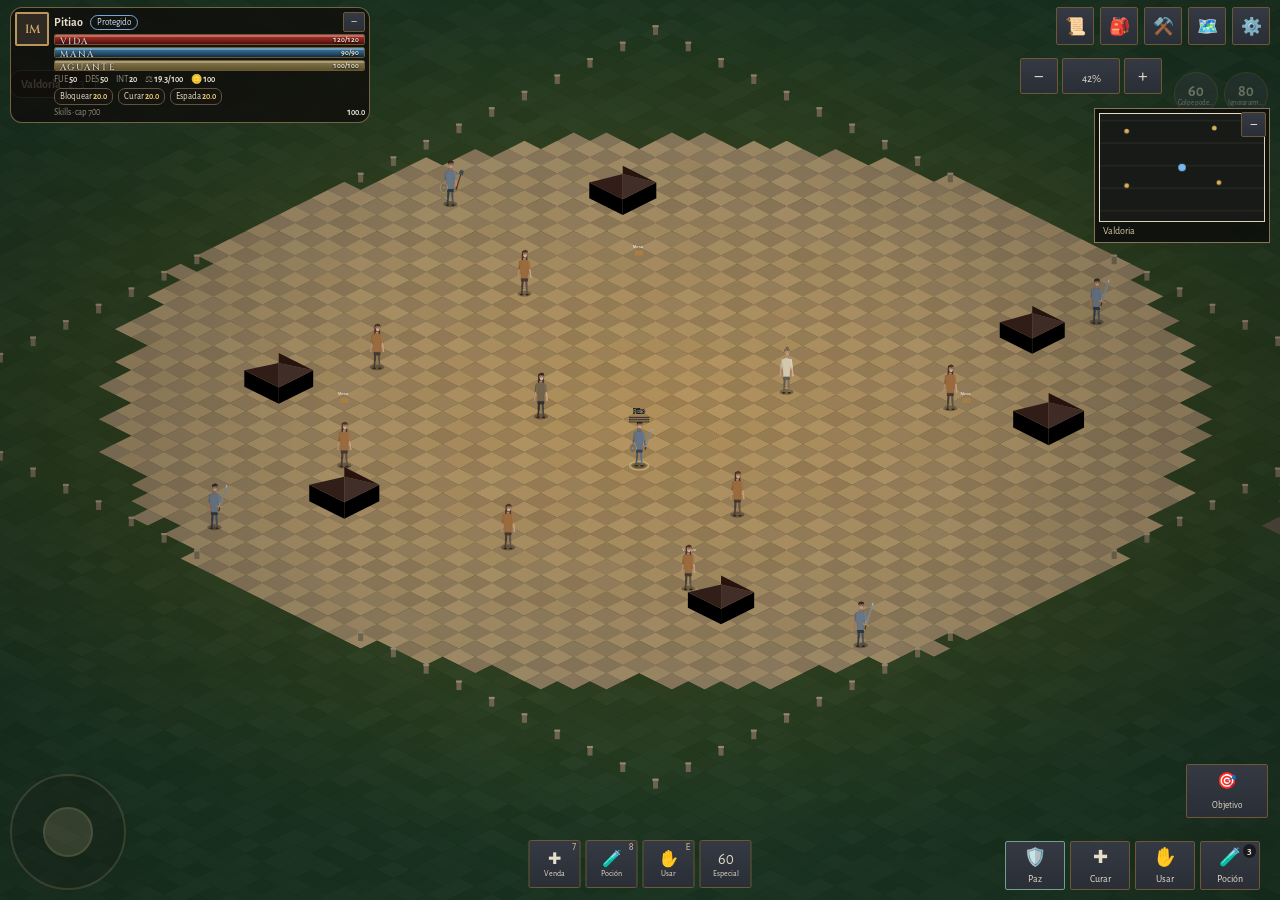
==== index.html @ 9132adc8 "Add files via upload" ====
<!doctype html>
<html lang="es">
<head>
  <meta charset="utf-8" />
  <meta name="viewport" content="width=device-width,initial-scale=1,viewport-fit=cover,user-scalable=no" />
  <meta name="theme-color" content="#10100f" />
  <title>Proyecto Ultra V7.27</title>
  <link rel="preconnect" href="https://fonts.googleapis.com" />
  <link rel="preconnect" href="https://fonts.gstatic.com" crossorigin />
  <link href="https://fonts.googleapis.com/css2?family=Cinzel:wght@500;600;700&family=Alegreya+Sans:wght@400;500;700&display=swap" rel="stylesheet" />
  <link rel="stylesheet" href="./css/base.css?v=728" />
  <link rel="stylesheet" href="./css/hud.css?v=728" />
  <link rel="stylesheet" href="./css/dialogs.css?v=728" />
</head>
<body>
  <main id="game-shell">
    <canvas id="game" aria-label="Proyecto Ultra"></canvas>
    <div id="error-box" hidden></div>

    <header id="hud-top" class="hud-layer">
      <section id="player-status" class="player-status expanded">
        <button id="portrait-btn" class="portrait" aria-label="Abrir ficha del personaje">IM</button>
        <div class="player-summary">
          <div class="identity-row"><strong id="player-name">Pitiao</strong><span id="player-state">Paz</span><button id="collapse-status" title="Contraer panel">−</button></div>
          <div class="bars">
            <div class="bar hp"><span>Vida</span><i id="hp-fill"></i><b id="hp-text"></b></div>
            <div class="bar mana"><span>Maná</span><i id="mana-fill"></i><b id="mana-text"></b></div>
            <div class="bar stam"><span>Aguante</span><i id="stam-fill"></i><b id="stam-text"></b></div>
          </div>
          <div id="quick-stats" class="quick-stats"><span>FUE <b id="str-value">50</b></span><span>DES <b id="dex-value">50</b></span><span>INT <b id="int-value">20</b></span><span>⚖ <b id="weight-value">0/100</b></span><span>🪙 <b id="gold-value">0</b></span></div>
          <div id="quick-skills" class="quick-skills"></div>
          <div class="skill-cap-line"><span>Skills · cap 700</span><b id="hud-skill-total">0</b></div>
        </div>
      </section>
      <nav class="top-buttons" aria-label="Menús">
        <button id="skills-btn" title="Habilidades">📜</button>
        <button id="inventory-btn" title="Inventario">🎒</button>
        <button id="craft-btn" title="Artesanía">⚒️</button>
        <button id="world-btn" title="Mapa">🗺️</button>
        <button id="settings-btn" title="Ajustes">⚙️</button>
      </nav>
    </header>

    <div id="target-card" hidden><strong id="target-name"></strong><span id="target-hp"></span><em id="auto-status"></em></div>
    <div id="location-card"><strong id="location-name">Valdoria</strong><span id="coords"></span></div>

    <div id="cast-bar" class="hud-layer" hidden>
      <b id="cast-name"></b>
      <div class="cast-track"><i id="cast-fill"></i></div>
    </div>

    <div id="activity-bar" class="hud-layer" hidden aria-live="polite">
      <div class="activity-heading"><b id="activity-name">Acción</b><span id="activity-time"></span></div>
      <div class="activity-track"><i id="activity-fill"></i></div>
      <small id="activity-status"></small>
      <button id="activity-cancel" type="button">Cancelar</button>
    </div>

    <nav id="camera-controls" class="hud-layer" aria-label="Controles de cámara">
      <button id="zoom-out" type="button" aria-label="Alejar cámara">−</button>
      <button id="zoom-reset" type="button" aria-label="Restaurar cámara"><span id="zoom-value">100%</span></button>
      <button id="zoom-in" type="button" aria-label="Acercar cámara">+</button>
    </nav>

    <section id="specials" class="hud-layer">
      <button id="special-60" disabled>60</button>
      <button id="special-80" disabled>80</button>
    </section>

    <section id="minimap-panel" class="hud-layer" aria-label="Minimapa">
      <button id="minimap-toggle" type="button" aria-label="Plegar minimapa">−</button>
      <canvas id="minimap" width="176" height="116"></canvas>
      <span id="minimap-zone">Valdoria</span>
    </section>

    <button id="cycle-target" class="hud-layer" type="button" aria-label="Seleccionar siguiente enemigo">🎯<span>Objetivo</span></button>

    <nav id="quickbar" class="hud-layer" aria-label="Barra rápida">
      <button data-quick="bandage" aria-label="Usar venda">✚<small>Venda</small><kbd>7</kbd></button>
      <button data-quick="potion" aria-label="Usar poción">🧪<small>Poción</small><kbd>8</kbd></button>
      <button data-quick="use" aria-label="Usar o interactuar">✋<small>Usar</small><kbd>E</kbd></button>
      <button data-quick="special60" aria-label="Usar habilidad 60">60<small>Especial</small></button>
    </nav>

    <section id="hud-bottom" class="hud-layer">
      <div id="joystick"><div id="stick"></div></div>
      <div id="spell-strip"></div>
      <div class="actions">
        <button id="battle-btn" class="action peace">🛡️<span>Paz</span></button>
        <button id="attack-btn" class="action" hidden>⚔️<span>Autoataque</span></button>
        <button id="heal-btn" class="action">✚<span>Curar</span></button>
        <button id="use-btn" class="action">✋<span>Usar</span></button>
        <button id="potion-btn" class="action">🧪<span>Poción</span><b id="potion-count">0</b></button>
      </div>
    </section>

    <div id="death-veil" hidden aria-live="assertive">
      <strong>Has muerto</strong>
      <span>Tus objetos quedaron en tu cadáver</span>
    </div>

    <aside id="toasts" aria-live="polite"></aside><aside id="level-notices" aria-live="polite"></aside>


    <dialog id="character-dialog" class="game-dialog wide">
      <header><h2>Ficha del personaje</h2><button data-close>✕</button></header>
      <div class="character-sheet">
        <section class="character-overview">
          <div class="character-avatar">IM</div>
          <div><h3 id="character-name">Pitiao</h3><p id="character-condition">Estado: Paz</p><p id="character-location">Valdoria</p></div>
        </section>
        <section class="character-grid">
          <div class="stat-card"><span>Fuerza</span><b id="sheet-str">50</b></div>
          <div class="stat-card"><span>Destreza</span><b id="sheet-dex">50</b></div>
          <div class="stat-card"><span>Inteligencia</span><b id="sheet-int">20</b></div>
          <div class="stat-card"><span>Armadura</span><b id="sheet-armor">0</b></div>
          <div class="stat-card"><span>Daño</span><b id="sheet-damage">0</b></div>
          <div class="stat-card"><span>Carga</span><b id="sheet-weight">0/100</b></div>
          <div class="stat-card"><span>Oro transportado</span><b id="sheet-gold">0</b></div>
          <div class="stat-card"><span>Total de skills</span><b id="sheet-skill-cap">0 / 700</b></div>
        </section>
        <section><h3>Habilidades dominantes</h3><div id="sheet-top-skills" class="sheet-skill-list"></div></section>
        <section><h3>Estado y efectos</h3><div id="sheet-effects" class="list-card">Sin efectos activos.</div></section>
      </div>
    </dialog>

    <dialog id="inventory-dialog" class="game-dialog wide">
      <header><h2>Personaje, equipo e inventario</h2><button data-close>✕</button></header>
      <div class="equipment-layout">
        <section class="paperdoll-panel">
          <div class="pd-fila">
            <div class="pd-col" id="equip-col-izq"></div>
            <div class="pd-marco">
              <canvas id="paperdoll" width="260" height="440" aria-label="Personaje equipado"></canvas>
            </div>
            <div class="pd-col" id="equip-col-der"></div>
          </div>
          <div class="pd-manos" id="equip-col-manos"></div>
          <div class="pd-resumen" id="equip-resumen"></div>
        </section>
        <section class="inventory-panel">
          <div class="toolbar"><span id="inventory-slots"></span><button id="sort-btn">Ordenar</button></div>
          <div id="inventory-grid"></div>
        </section>
        <aside id="item-detail">Selecciona un objeto.</aside>
      </div>
    </dialog>

    <dialog id="skills-dialog" class="game-dialog wide">
      <header><h2>Habilidades</h2><button data-close>✕</button></header>
      <div class="skill-head"><b id="skill-total"></b><span>Máximo 100 por habilidad · máximo 700 en total. ↓ libera puntos gradualmente.</span></div>
      <div id="skills-list"></div>
    </dialog>

    <dialog id="craft-dialog" class="game-dialog wide">
      <header><h2>Artesanía y recolección</h2><button data-close>✕</button></header>
      <div class="craft-layout"><nav id="craft-tabs"></nav><section id="recipe-list"></section></div>
    </dialog>

    <dialog id="world-dialog" class="game-dialog wide">
      <header><h2>Mapa del mundo</h2><button data-close>✕</button></header>
      <div class="map-wrap"><canvas id="world-map" width="920" height="560"></canvas><div class="map-legend">● Pitiao &nbsp; ◆ Ciudad &nbsp; ▲ Mazmorra &nbsp; ◉ Recurso &nbsp; ━ Camino</div></div>
      <div id="map-info" class="map-info">Toca una ciudad o mazmorra para ver información.</div>
    </dialog>


    <dialog id="bank-dialog" class="game-dialog wide">
      <header><h2>Banco de cuenta</h2><button data-close>✕</button></header>
      <div class="bank-layout">
        <section><h3>Tu inventario</h3><div id="bank-inventory" class="bank-grid"></div></section>
        <section class="transfer-panel"><div id="bank-detail" class="selection-detail">Selecciona un objeto.</div><button id="bank-transfer-btn" disabled>Transferir</button></section>
        <section><h3>Objetos depositados</h3><div id="bank-storage" class="bank-grid"></div></section>
      </div>
    </dialog>

    <dialog id="vendor-dialog" class="game-dialog wide">
      <header><h2 id="vendor-title">Comerciante</h2><button data-close>✕</button></header>
      <div class="vendor-layout">
        <section><h3>Comprar</h3><div id="vendor-buy" class="vendor-grid"></div></section>
        <section class="transfer-panel"><div id="vendor-detail" class="selection-detail">Selecciona un objeto.</div><button id="vendor-action-btn" disabled>Comprar</button></section>
        <section><h3>Vender</h3><div id="vendor-sell" class="vendor-grid"></div></section>
      </div>
    </dialog>

    <dialog id="corpse-dialog" class="game-dialog">
      <header><h2>Cadáver</h2><button data-close>✕</button></header>
      <div class="loot-layout"><div id="corpse-items" class="item-grid"></div><aside id="corpse-detail" class="selection-detail">Selecciona un objeto para ver sus características.</aside></div>
      <div class="detail-actions"><button id="loot-all-btn">Recoger todo</button></div>
    </dialog>

    <dialog id="settings-dialog" class="game-dialog">
      <header><h2>Ajustes y controles</h2><button data-close>✕</button></header>
      <div class="settings-list">
        <p><b>PC:</b> WASD/Flechas mover · Tab Paz/Batalla · Espacio autoataque · 1–6 hechizos · E usar · I inventario · K skills · C crafting · M mapa.</p>
        <label><input id="sound-muted" type="checkbox" /> Silenciar sonidos</label>
        <label>Volumen <input id="sound-volume" type="range" min="0" max="100" value="65" /></label>
        <button id="save-btn">Guardar partida</button>
        <button id="load-btn">Cargar partida</button>
        <button id="export-save-btn">Exportar partida</button>
        <button id="import-save-btn">Importar partida</button>
        <input id="import-save-file" type="file" accept="application/json,.json" hidden />
        <div id="save-status" class="save-status">Guardado automático activo.</div>
        <div id="balance-summary" class="balance-summary">Estadísticas de recompensas: sin datos todavía.</div>
        <button id="reset-btn">Reiniciar partida</button>
      </div>
    </dialog>
  </main>

  <script src="./js/data/skills.js?v=728"></script>
  <script src="./js/data/items.js?v=728"></script>
  <script src="./js/data/world.js?v=728"></script>
  <script src="./js/core/state.js?v=728"></script>
  <script src="./js/core/sound.js?v=728"></script>
  <script src="./js/systems/inventory.js?v=728"></script>
  <script src="./js/systems/combat.js?v=728"></script>
  <script src="./js/systems/magic.js?v=728"></script>
  <script src="./js/systems/crafting.js?v=728"></script>
  <script src="./js/systems/world-services.js?v=728"></script>
  <script src="./js/core/input.js?v=728"></script>
  <script src="./js/core/characterAdapter.js?v=728"></script>
  <script src="./js/core/westerosRenderer.js?v=728"></script>
  <script src="./js/core/render.js?v=728"></script>
  <script src="./js/ui/ui.js?v=728"></script>
  <script src="./js/core/game.js?v=728"></script>
  <script src="./js/systems/balance-v721.js?v=728"></script>
  <script src="./js/systems/camera-v722.js?v=728"></script>
  <script src="./js/systems/enhancements-v724.js?v=728"></script>
  <script src="./js/systems/consolidation-v726.js?v=728"></script>
  <script src="./js/systems/gameplay-v727.js?v=728"></script>
  <script src="./js/main.js?v=728"></script>
</body>
</html>
---- css/base.css ----
:root {
  /* Paleta: pizarra fria con laton apagado. Los nombres viejos se conservan
     para que las reglas existentes sigan funcionando con los valores nuevos. */
  --bg: #15171b;
  --panel: rgba(21, 23, 27, 0.97);
  --panel2: #2a2e36;
  --line: #6d5833;
  --text: #e6ddcb;
  --muted: #8d8878;
  --gold: #a8874f;
  --red: #7a1f1a;
  --blue: #24506e;
  --green: #417b4c;
  --purple: #654184;

  /* Materiales */
  --iron: #15171b;
  --slate: #1d2027;
  --stone: #2a2e36;
  --stone-lit: #343943;
  --brass: #a8874f;
  --brass-lit: #c9a765;
  --brass-dim: #6d5833;
  --ghost: #5d5b54;
  --blood-lit: #b8332a;
  --frost-lit: #3d7ea8;

  /* Tipografia y medidas */
  --display: 'Cinzel', Georgia, serif;
  --body: 'Alegreya Sans', 'Trebuchet MS', sans-serif;
  --slot: 44px;
}
* {
  box-sizing: border-box;
}
/* El atributo hidden tiene que ganarle a cualquier display propio. Sin esto,
   una regla con selector de id (#death-veil { display: grid }) le gana a la
   regla [hidden] del navegador y el elemento queda visible para siempre. */
[hidden] {
  display: none !important;
}
html,
body {
  margin: 0;
  width: 100%;
  height: 100%;
  overflow: hidden;
  background: #000;
  color: var(--text);
  font-family: var(--body);
  font-variant-numeric: tabular-nums;
  touch-action: none;
}
button {
  font: inherit;
  color: inherit;
  background: linear-gradient(180deg, var(--stone-lit), var(--stone));
  border: 1px solid var(--brass-dim);
  border-radius: 2px;
  cursor: pointer;
  -webkit-tap-highlight-color: transparent;
}
button:hover {
  border-color: var(--brass);
}
button:focus-visible {
  outline: 2px solid var(--brass-lit);
  outline-offset: 1px;
}
button:active,
.pressed {
  transform: translateY(1px);
  filter: brightness(1.16);
}
button:disabled {
  opacity: 0.38;
  cursor: not-allowed;
}
#game-shell,
#game {
  position: absolute;
  inset: 0;
  width: 100%;
  height: 100%;
}
#game {
  image-rendering: pixelated;
  background: #182018;
}
#error-box {
  position: absolute;
  z-index: 99;
  inset: 20px;
  background: #290f0f;
  color: #fff;
  padding: 20px;
  border: 2px solid #d66;
  overflow: auto;
}
.hud-layer {
  position: absolute;
  z-index: 5;
  pointer-events: none;
}
.hud-layer button {
  pointer-events: auto;
}
#toasts {
  position: absolute;
  z-index: 20;
  top: 112px;
  left: 50%;
  transform: translateX(-50%);
  display: grid;
  gap: 6px;
  pointer-events: none;
}
.toast {
  background: #171410ec;
  border: 1px solid #977b50;
  border-radius: 9px;
  padding: 8px 12px;
  font-size: 13px;
  animation: fade 2.8s forwards;
}
@keyframes fade {
  0%,
  75% {
    opacity: 1;
  }
  100% {
    opacity: 0;
  }
}

button.selected,
.top-buttons button.selected,
.inv-slot.selected,
.equip-slot.selected {
  border-color: #f0c567 !important;
  background: linear-gradient(#6a5130, #362615) !important;
  box-shadow:
    0 0 0 2px #f0c56766 inset,
    0 0 10px #f0c56733;
}
.spell.active,
.action.auto,
.action.battle {
  border-color: #f0c567 !important;
  box-shadow: 0 0 0 2px #f0c56755 inset;
}
.inv-slot.selected small,
.equip-slot.selected {
  color: #fff2cf;
}

/* ---------- Piel V7.9: tipografia grabada y marcos forjados ---------- */
h1,
h2,
h3 {
  font-family: var(--display);
  font-weight: 600;
  letter-spacing: 0.1em;
  color: var(--brass-lit);
}
.toast {
  border-radius: 2px;
  border-color: var(--brass-dim);
  background: #171a1fee;
  font-family: var(--body);
}
button.selected,
.top-buttons button.selected,
.inv-slot.selected,
.equip-slot.selected {
  border-color: var(--brass-lit) !important;
  background: linear-gradient(180deg, #6d5833, #4a3c22) !important;
  box-shadow:
    inset 0 0 12px rgba(0, 0, 0, 0.55),
    0 0 0 2px var(--brass-lit);
}
---- css/hud.css ----
#hud-top {
  top: 0;
  left: 0;
  right: 0;
  display: flex;
  justify-content: space-between;
  align-items: flex-start;
  padding: calc(7px + env(safe-area-inset-top)) 10px 8px;
}
.player-status {
  display: flex;
  gap: 7px;
  align-items: center;
  width: min(48vw, 430px);
  background: rgba(16, 14, 12, 0.82);
  border: 1px solid rgba(196, 167, 112, 0.55);
  border-radius: 14px;
  padding: 6px;
}
.portrait {
  width: 42px;
  height: 42px;
  flex: 0 0 42px;
  border-radius: 50%;
  display: grid;
  place-items: center;
  background: #2e2923;
  border: 2px solid #b9975b;
  font-weight: bold;
}
.bars {
  width: 100%;
  display: grid;
  gap: 4px;
}
.bar {
  position: relative;
  height: 14px;
  background: #171512;
  border: 1px solid #5e5344;
  border-radius: 8px;
  overflow: hidden;
}
.bar i {
  display: block;
  height: 100%;
  width: 100%;
  transition: width 0.12s;
}
.bar span,
.bar b {
  position: absolute;
  z-index: 2;
  font-size: 10px;
  top: 1px;
  text-shadow: 0 1px 2px #000;
}
.bar span {
  left: 5px;
}
.bar b {
  right: 5px;
}
.hp i {
  background: #8e302d;
}
.mana i {
  background: #315e8c;
}
.stam i {
  background: #477b43;
}
.top-buttons {
  display: flex;
  gap: 6px;
}
.top-buttons button {
  width: 42px;
  height: 42px;
  font-size: 19px;
}
.actions {
  display: flex;
  gap: 6px;
  align-items: end;
}
.action {
  min-width: 68px;
  height: 56px;
  display: grid;
  place-items: center;
  font-size: 20px;
  padding: 3px 7px;
  position: relative;
  user-select: none;
}
.action span {
  font-size: 10px;
}
.action b {
  position: absolute;
  right: 3px;
  top: 2px;
  font-size: 10px;
  background: #0008;
  border-radius: 8px;
  padding: 1px 4px;
}
.action.peace {
  border-color: #74a08a;
}
.action.battle {
  border-color: #d76c63;
  background: linear-gradient(#71332f, #301918);
}
.action.auto {
  box-shadow: 0 0 0 2px #d9af5877 inset;
  border-color: #d9af58;
}
#hud-bottom {
  left: 0;
  right: 0;
  bottom: 0;
  padding: 10px max(10px, env(safe-area-inset-right)) calc(10px + env(safe-area-inset-bottom))
    max(10px, env(safe-area-inset-left));
  display: flex;
  justify-content: space-between;
  align-items: end;
}
#camera-controls {
  position: fixed;
  right: 118px;
  left: auto;
  top: calc(58px + env(safe-area-inset-top));
  transform: none;
  display: grid;
  grid-template-columns: 38px 58px 38px;
  gap: 4px;
  pointer-events: auto;
  z-index: 8;
}
#camera-controls button {
  min-width: 0;
  height: 36px;
  padding: 0;
  font-size: 20px;
}
#zoom-reset span {
  font-size: 11px;
}
#activity-bar {
  position: fixed;
  left: 50%;
  bottom: 142px;
  width: min(320px, calc(100vw - 30px));
  transform: translateX(-50%);
  padding: 8px;
  border: 1px solid #8a7658;
  background: #13110fe8;
  pointer-events: auto;
}
.activity-heading {
  display: flex;
  justify-content: space-between;
  font-size: 12px;
}
.activity-track {
  height: 7px;
  margin: 5px 0;
  background: #080706;
  border: 1px solid #6c5b43;
}
.activity-track i {
  display: block;
  width: 0;
  height: 100%;
  background: #c59a4a;
}
#activity-bar[data-state="failed"] .activity-track i,
#activity-bar[data-state="interrupted"] .activity-track i {
  background: #a5453e;
}
#activity-status {
  display: block;
  min-height: 13px;
  color: #d8c7a1;
}
#activity-cancel {
  position: absolute;
  right: 7px;
  bottom: 6px;
  padding: 3px 8px;
  font-size: 10px;
}
@media (pointer: coarse), (max-width: 900px) {
  #camera-controls {
    left: auto;
    right: calc(112px + env(safe-area-inset-right));
    top: calc(58px + env(safe-area-inset-top));
    bottom: auto;
    transform: none;
    grid-template-columns: 42px 60px 42px;
  }
  #activity-bar {
    bottom: calc(202px + env(safe-area-inset-bottom));
  }
}

#minimap-panel {
  position: fixed;
  top: calc(108px + env(safe-area-inset-top));
  right: max(10px, env(safe-area-inset-right));
  width: 176px;
  padding: 4px;
  border: 1px solid #887456;
  background: rgba(13, 14, 12, .88);
  pointer-events: auto;
  z-index: 7;
}
#minimap-panel canvas { display: block; width: 100%; height: auto; }
#minimap-panel > span { display: block; padding: 3px 4px 1px; font-size: 10px; color: #d9c8a7; }
#minimap-toggle { position: absolute; right: 3px; top: 3px; width: 25px; height: 25px; padding: 0; z-index: 2; }
#minimap-panel.collapsed { width: 34px; height: 34px; padding: 0; }
#minimap-panel.collapsed canvas, #minimap-panel.collapsed span { display: none; }
#cycle-target {
  position: fixed;
  right: max(12px, env(safe-area-inset-right));
  bottom: calc(82px + env(safe-area-inset-bottom));
  min-width: 82px;
  height: 54px;
  display: grid;
  place-items: center;
  pointer-events: auto;
  z-index: 9;
}
#cycle-target span { display: block; max-width: 104px; overflow: hidden; text-overflow: ellipsis; font-size: 9px; white-space: nowrap; }
#cycle-target.active { border-color: #d5aa54; box-shadow: 0 0 0 2px rgba(213,170,84,.22) inset; }
#quickbar {
  position: fixed;
  left: 50%;
  bottom: calc(12px + env(safe-area-inset-bottom));
  transform: translateX(-50%);
  display: flex;
  gap: 5px;
  pointer-events: auto;
  z-index: 8;
}
#quickbar button { width: 52px; height: 48px; padding: 2px; position: relative; font-size: 16px; }
#quickbar small { display: block; font-size: 8px; }
#quickbar kbd { position: absolute; top: 2px; right: 3px; border: 0; background: none; font-size: 8px; color: #cbb990; }
#target-card[data-range="near"] { border-color: #70a86f; }
#target-card[data-range="medium"] { border-color: #c59d51; }
#target-card[data-range="far"] { border-color: #a64f49; }

@media (pointer: coarse), (max-width: 900px) {
  #minimap-panel { top: calc(104px + env(safe-area-inset-top)); width: 134px; }
  #minimap-panel canvas { height: 88px; }
  #quickbar { bottom: calc(8px + env(safe-area-inset-bottom)); }
  #quickbar button { width: 46px; height: 44px; }
  #cycle-target { right: max(8px, env(safe-area-inset-right)); bottom: calc(136px + env(safe-area-inset-bottom)); min-width: 72px; }
  .actions #heal-btn, .actions #use-btn, .actions #potion-btn { display: none !important; }
}

@media (max-width: 700px) and (orientation: landscape) {
  #minimap-panel { width: 112px; opacity: .92; }
  #minimap-panel canvas { height: 68px; }
  #camera-controls { grid-template-columns: 34px 50px 34px; right: calc(102px + env(safe-area-inset-right)); }
  #camera-controls button { height: 32px; }
  #quickbar { left: auto; right: calc(88px + env(safe-area-inset-right)); transform: none; }
}
.save-status,
.balance-summary {
  padding: 7px 9px;
  border: 1px solid #66563f;
  background: #15120f;
  color: #cfbea0;
  font-size: 12px;
  line-height: 1.35;
}
#joystick {
  width: 116px;
  height: 116px;
  border-radius: 50%;
  background: #18151299;
  border: 2px solid #8a7658;
  position: relative;
  pointer-events: auto;
  touch-action: none;
}
#stick {
  position: absolute;
  width: 50px;
  height: 50px;
  border-radius: 50%;
  left: 31px;
  top: 31px;
  background: #84735c;
  border: 2px solid #c7ad7d;
}
#spell-strip {
  position: absolute;
  bottom: 82px;
  left: 50%;
  transform: translateX(-50%);
  display: flex;
  gap: 5px;
  pointer-events: auto;
}
.spell {
  width: 50px;
  height: 50px;
  font-size: 20px;
  position: relative;
  padding: 2px;
  touch-action: manipulation;
}
.spell small {
  display: block;
  font-size: 8px;
  line-height: 1;
}
.spell.active {
  border-color: #d6bd77;
  box-shadow: 0 0 0 2px #d6bd7744;
}
.spell.cooldown::after {
  content: '';
  position: absolute;
  inset: 0;
  background: #0009;
  border-radius: 9px;
}
#specials {
  right: 12px;
  top: 72px;
  display: flex;
  gap: 6px;
}
#specials button {
  width: 44px;
  height: 44px;
  border-radius: 50%;
  padding: 3px;
  line-height: 1;
}
#specials button b,
#specials button small {
  display: block;
}
#specials button small {
  max-width: 40px;
  overflow: hidden;
  font-size: 7px;
  text-overflow: ellipsis;
  white-space: nowrap;
}
#target-card,
#location-card {
  position: absolute;
  z-index: 4;
  background: #171410df;
  border: 1px solid #756348;
  border-radius: 10px;
  padding: 6px 10px;
  display: flex;
  gap: 7px;
  align-items: center;
  font-size: 12px;
}
#target-card {
  top: 70px;
  left: 50%;
  transform: translateX(-50%);
  border-color: #d26960;
  box-shadow: 0 0 0 2px #7e262233;
}
#target-card em {
  font-style: normal;
  color: #e4bd68;
}
#location-card {
  top: 70px;
  left: 10px;
}
#location-card span {
  color: var(--muted);
}
@media (max-width: 760px) {
  .player-status {
    width: 49vw;
  }
  .top-buttons button {
    width: 38px;
    height: 38px;
  }
  .action {
    min-width: 58px;
    height: 52px;
    padding: 2px 5px;
  }
  .action span {
    font-size: 9px;
  }
  #joystick {
    width: 104px;
    height: 104px;
  }
  #stick {
    left: 26px;
    top: 26px;
  }
  .spell {
    width: 43px;
    height: 43px;
  }
  .spell small {
    font-size: 7px;
  }
}
@media (pointer: fine) {
  #joystick {
    opacity: 0.28;
  }
  .actions {
    margin-right: 10px;
  }
}
.player-status {
  align-items: flex-start;
  width: min(54vw, 520px);
  transition:
    width 0.18s ease,
    padding 0.18s ease;
}
.portrait {
  font: inherit;
  color: inherit;
  padding: 0;
  cursor: pointer;
}
.player-summary {
  min-width: 0;
  flex: 1;
}
.identity-row {
  display: flex;
  align-items: center;
  gap: 7px;
  margin-bottom: 4px;
}
.identity-row strong {
  font-size: 12px;
  white-space: nowrap;
  overflow: hidden;
  text-overflow: ellipsis;
}
.identity-row > span {
  font-size: 9px;
  border: 1px solid #6d6253;
  border-radius: 8px;
  padding: 1px 6px;
}
.identity-row .battle-state {
  border-color: #d76c63;
  color: #ffd4cf;
}
.identity-row .protected-state {
  border-color: #7da3d7;
  color: #d3e3ff;
}
.identity-row .peace-state {
  border-color: #74a08a;
  color: #d4eee1;
}
.identity-row button {
  margin-left: auto;
  width: 22px;
  height: 20px;
  padding: 0;
  font-size: 13px;
}
.quick-stats {
  display: flex;
  gap: 8px;
  flex-wrap: wrap;
  margin-top: 5px;
  color: var(--muted);
  font-size: 9px;
}
.quick-stats b {
  color: var(--text);
}
.quick-skills {
  display: flex;
  gap: 5px;
  margin-top: 5px;
  overflow: hidden;
}
.quick-skills span {
  font-size: 9px;
  border: 1px solid #5f5342;
  border-radius: 7px;
  padding: 2px 5px;
  background: #171410cc;
  white-space: nowrap;
}
.quick-skills b {
  color: #e7c774;
}
.skill-cap-line {
  display: flex;
  justify-content: space-between;
  margin-top: 4px;
  font-size: 9px;
  color: var(--muted);
}
.skill-cap-line b {
  color: var(--text);
}
.player-status.collapsed {
  width: auto;
}
.player-status.collapsed .player-summary {
  display: none;
}
.character-sheet {
  display: grid;
  gap: 16px;
}
.character-overview {
  display: flex;
  gap: 14px;
  align-items: center;
}
.character-overview h3,
.character-overview p {
  margin: 2px 0;
}
.character-avatar {
  width: 72px;
  height: 72px;
  border-radius: 50%;
  display: grid;
  place-items: center;
  background: #2e2923;
  border: 3px solid #b9975b;
  font-size: 24px;
  font-weight: bold;
}
.character-grid {
  display: grid;
  grid-template-columns: repeat(4, minmax(0, 1fr));
  gap: 8px;
}
.stat-card {
  background: #171410;
  border: 1px solid #655844;
  border-radius: 10px;
  padding: 10px;
  display: grid;
  gap: 5px;
}
.stat-card span {
  font-size: 11px;
  color: var(--muted);
}
.stat-card b {
  font-size: 18px;
}
.sheet-skill-list {
  display: grid;
  grid-template-columns: repeat(2, minmax(0, 1fr));
  gap: 6px;
}
.sheet-skill-list > div {
  display: flex;
  justify-content: space-between;
  background: #171410;
  border: 1px solid #5e523f;
  border-radius: 8px;
  padding: 7px 9px;
}
.sheet-skill-list b {
  color: #e7c774;
}
@media (max-width: 760px) {
  .player-status {
    width: 55vw;
  }
  .quick-stats {
    gap: 5px;
  }
  .quick-skills span:nth-child(3) {
    display: none;
  }
  .character-grid {
    grid-template-columns: repeat(2, minmax(0, 1fr));
  }
}
#use-btn.contextual {
  border-color: #d4b16b;
  box-shadow: 0 0 0 2px #d4b16b33 inset;
}
.player-status.collapsed #portrait-btn::after {
  content: '+';
  position: absolute;
  right: -4px;
  bottom: -4px;
  width: 18px;
  height: 18px;
  border-radius: 50%;
  background: #b9975b;
  color: #15110d;
  display: grid;
  place-items: center;
  font-size: 13px;
}
.portrait {
  position: relative;
}

#level-notices {
  position: fixed;
  z-index: 20;
  left: max(10px, env(safe-area-inset-left));
  top: max(86px, calc(env(safe-area-inset-top) + 72px));
  width: min(280px, 44vw);
  display: grid;
  gap: 6px;
  pointer-events: none;
}
.skill-notice {
  background: #16120ee8;
  border: 1px solid #d2b26c;
  border-radius: 10px;
  color: #f6e8c8;
  text-align: left;
  padding: 5px 12px;
  animation: skillPop 0.25s ease;
}
.skill-notice.minor {
  font-size: 11px;
  opacity: 0.92;
}
.skill-notice.major {
  padding: 12px 24px;
  border-width: 2px;
  box-shadow: 0 0 18px #d8a73e66;
}
.skill-notice.major b {
  display: block;
  font-size: 17px;
  color: #ffd971;
}
.skill-notice.major span {
  font-size: 12px;
}
@keyframes skillPop {
  from {
    transform: scale(0.7);
    opacity: 0;
  }
  to {
    transform: scale(1);
    opacity: 1;
  }
}

/* V5.9: HUD más compacto y controles inferiores equilibrados. */
.player-status {
  width: min(40vw, 360px);
  gap: 5px;
  padding: 4px;
  border-radius: 12px;
}
.portrait {
  width: 34px;
  height: 34px;
  flex-basis: 34px;
  font-size: 12px;
}
.bars {
  gap: 2px;
}
.bar {
  height: 11px;
}
.bar span,
.bar b {
  font-size: 8px;
  top: 0;
}
.identity-row {
  margin-bottom: 2px;
}
.quick-stats {
  margin-top: 3px;
}
.quick-skills {
  margin-top: 3px;
}
.skill-cap-line {
  margin-top: 2px;
}
.top-buttons button {
  width: 38px;
  height: 38px;
  font-size: 17px;
}
.actions {
  gap: 5px;
}
.action {
  min-width: 60px;
  height: 49px;
  font-size: 18px;
  padding: 2px 5px;
}
#spell-strip {
  bottom: 70px;
}
.spell {
  width: 44px;
  height: 44px;
  font-size: 18px;
}
@media (max-width: 760px) {
  .player-status {
    width: 43vw;
  }
  .quick-stats,
  .quick-skills,
  .skill-cap-line {
    display: none;
  }
  .top-buttons {
    gap: 4px;
  }
  .top-buttons button {
    width: 34px;
    height: 34px;
    font-size: 16px;
  }
  .actions {
    gap: 4px;
  }
  .action {
    min-width: 50px;
    height: 44px;
    padding: 2px 3px;
  }
  .action span {
    font-size: 8px;
  }
  #spell-strip {
    bottom: 63px;
    gap: 4px;
  }
  .spell {
    width: 39px;
    height: 39px;
    font-size: 17px;
  }
}

/* ---------- Piel V7.9: barras como canal de metal ---------- */
.bar {
  border-radius: 2px;
  background: #0c0e11;
  border: 1px solid var(--brass-dim);
  box-shadow: inset 0 0 10px rgba(0, 0, 0, 0.9);
}
.bar i {
  position: relative;
}
.bar i::after {
  content: '';
  position: absolute;
  inset: 0 0 auto 0;
  height: 2px;
  background: rgba(255, 255, 255, 0.28);
}
.hp i {
  background: linear-gradient(180deg, var(--blood-lit), var(--red) 60%, #4a0f0c);
}
.mana i {
  background: linear-gradient(180deg, var(--frost-lit), var(--blue) 60%, #12293a);
}
.stam i {
  background: linear-gradient(180deg, #8a7b4a, #5d5230);
}
.bar span {
  font-family: var(--display);
  font-weight: 600;
  font-size: 9px;
  letter-spacing: 0.16em;
  text-transform: uppercase;
  color: rgba(255, 255, 255, 0.72);
}
.bar b {
  font-variant-numeric: tabular-nums;
}
.portrait {
  border-radius: 2px;
  font-family: var(--display);
  font-weight: 600;
  color: var(--brass-lit);
}
.quick-stats,
.skill-cap-line {
  font-variant-numeric: tabular-nums;
}

/* ---------- Barra de canalizacion ---------- */
#cast-bar {
  left: 50%;
  bottom: 178px;
  transform: translateX(-50%);
  width: min(240px, 62vw);
  display: grid;
  gap: 4px;
  justify-items: center;
  z-index: 6;
}
#cast-bar b {
  font-family: var(--display);
  font-weight: 600;
  font-size: 10px;
  letter-spacing: 0.16em;
  text-transform: uppercase;
  color: var(--brass-lit);
  text-shadow: 0 1px 3px #000;
}
.cast-track {
  width: 100%;
  height: 9px;
  border-radius: 2px;
  overflow: hidden;
  background: #0c0e11;
  border: 1px solid var(--brass-dim);
  box-shadow: inset 0 0 8px rgba(0, 0, 0, 0.9);
}
#cast-fill {
  display: block;
  height: 100%;
  width: 0%;
  background: linear-gradient(180deg, #b79bdd, #7f58d9 60%, #452a72);
  transition: width 0.1s linear;
}
#cast-fill::after {
  content: '';
  position: absolute;
}

/* ---------- Velo de muerte ---------- */
#death-veil {
  position: absolute;
  inset: 0;
  z-index: 30;
  display: grid;
  place-content: center;
  gap: 8px;
  text-align: center;
  pointer-events: none;
  background: radial-gradient(ellipse at center, rgba(58, 10, 8, 0.42), rgba(0, 0, 0, 0.82));
  animation: velo 0.5s ease forwards;
}
#death-veil strong {
  font-family: var(--display);
  font-weight: 700;
  font-size: 30px;
  letter-spacing: 0.2em;
  text-transform: uppercase;
  color: #c2483c;
  text-shadow: 0 2px 10px #000;
}
#death-veil span {
  font-size: 13px;
  color: var(--muted);
  letter-spacing: 0.04em;
}
@keyframes velo {
  from {
    opacity: 0;
  }
  to {
    opacity: 1;
  }
}
---- css/dialogs.css ----
.game-dialog {
  width: min(94vw, 980px);
  max-height: 88vh;
  color: var(--text);
  background: var(--panel);
  border: 1px solid var(--line);
  border-radius: 14px;
  padding: 0;
  overflow: auto;
}
.game-dialog::backdrop {
  background: #000a;
}
.game-dialog > header {
  position: sticky;
  top: 0;
  z-index: 4;
  background: #211d18;
  display: flex;
  justify-content: space-between;
  align-items: center;
  padding: 10px 14px;
  border-bottom: 1px solid #685a46;
}
.game-dialog h2,
.game-dialog h3 {
  margin: 0;
}
.game-dialog header button {
  width: 38px;
  height: 38px;
}
.equipment-layout {
  display: grid;
  grid-template-columns: minmax(330px, 44%) 1fr;
  gap: 12px;
  padding: 12px;
}
.paperdoll-panel {
  position: relative;
  min-height: 540px;
  background: #151310;
  border: 1px solid #504536;
  border-radius: 12px;
  overflow: hidden;
}
#paperdoll {
  position: absolute;
  left: 50%;
  top: 50%;
  transform: translate(-50%, -50%);
  width: 130px;
  height: 330px;
}
.paper-head {
  position: absolute;
  left: 42px;
  top: 0;
  width: 48px;
  height: 58px;
  border-radius: 50% 50% 42% 42%;
  background: #9a795e;
}
.paper-body {
  position: absolute;
  left: 27px;
  top: 56px;
  width: 78px;
  height: 132px;
  border-radius: 26px 26px 14px 14px;
  background: #554a3d;
}
.paper-arm {
  position: absolute;
  top: 66px;
  width: 24px;
  height: 125px;
  background: #554a3d;
  border-radius: 12px;
}
.paper-arm.left {
  left: 4px;
  transform: rotate(8deg);
}
.paper-arm.right {
  right: 4px;
  transform: rotate(-8deg);
}
.paper-leg {
  position: absolute;
  top: 180px;
  width: 30px;
  height: 142px;
  background: #38332d;
  border-radius: 12px;
}
.paper-leg.left {
  left: 33px;
}
.paper-leg.right {
  right: 33px;
}
.equip-slot {
  position: absolute;
  width: 70px;
  height: 62px;
  border: 1px dashed #8b7655;
  border-radius: 10px;
  background: #211d18;
  display: grid;
  place-items: center;
  text-align: center;
  font-size: 10px;
  padding: 3px;
}
.equip-slot strong {
  font-size: 19px;
}
.inventory-panel {
  min-width: 0;
}
.toolbar {
  display: flex;
  justify-content: space-between;
  align-items: center;
  margin-bottom: 8px;
}
#inventory-grid {
  display: grid;
  grid-template-columns: repeat(auto-fill, minmax(62px, 1fr));
  gap: 6px;
  max-height: 405px;
  overflow: auto;
}
.inv-slot {
  aspect-ratio: 1;
  border: 1px solid #675943;
  border-radius: 8px;
  background: #211d18;
  position: relative;
  display: grid;
  place-items: center;
  font-size: 25px;
}
.inv-slot[style*='--item-color'],
.equip-slot[style*='--item-color'] {
  background-image: linear-gradient(to top, color-mix(in srgb, var(--item-color) 48%, transparent), transparent 55%);
}
.spellbook-list {
  display: grid;
  gap: 6px;
  margin: 10px 0;
}
.spellbook-list button.active {
  border-color: #d2b873;
  box-shadow: 0 0 10px rgba(210, 184, 115, .35);
}
.inv-slot small {
  position: absolute;
  left: 3px;
  bottom: 2px;
  font-size: 8px;
  color: #eee;
  max-width: 90%;
  white-space: nowrap;
  overflow: hidden;
  text-overflow: ellipsis;
}
.inv-slot b {
  position: absolute;
  right: 3px;
  bottom: 2px;
  font-size: 10px;
  background: #0009;
  border-radius: 6px;
  padding: 1px 3px;
}
#item-detail {
  margin-top: 9px;
  padding: 10px;
  border: 1px solid #665943;
  border-radius: 9px;
  min-height: 100px;
}
.detail-actions {
  display: flex;
  gap: 6px;
  margin-top: 7px;
  flex-wrap: wrap;
}
.skill-head {
  padding: 12px;
  display: flex;
  gap: 10px;
  align-items: center;
}
.skill-head b {
  font-size: 22px;
  color: var(--gold);
}
#skills-list {
  padding: 0 12px 14px;
  display: grid;
  grid-template-columns: repeat(auto-fit, minmax(280px, 1fr));
  gap: 7px;
}
.skill-row {
  display: grid;
  grid-template-columns: 1fr auto auto;
  gap: 7px;
  align-items: center;
  background: #211d18;
  border: 1px solid #54493a;
  border-radius: 8px;
  padding: 7px;
}
.skill-row small {
  display: block;
  color: var(--muted);
}
.skill-lock {
  width: 30px;
  height: 30px;
}
.craft-layout {
  display: grid;
  grid-template-columns: 170px 1fr;
  min-height: 420px;
}
.craft-layout nav {
  border-right: 1px solid #564a3b;
  padding: 10px;
  display: grid;
  align-content: start;
  gap: 6px;
}
.craft-layout section {
  padding: 10px;
}
.recipe {
  border: 1px solid #594d3d;
  border-radius: 9px;
  padding: 9px;
  margin-bottom: 7px;
  display: flex;
  justify-content: space-between;
  gap: 10px;
}
.recipe small {
  color: var(--muted);
}
.map-wrap {
  padding: 12px 12px 0;
}
.map-wrap canvas {
  width: 100%;
  height: auto;
  max-height: 360px;
  background: #182219;
  border: 1px solid #6c5e48;
  border-radius: 12px;
}
.map-legend {
  font-size: 12px;
  color: var(--muted);
  padding: 5px 2px;
}
.world-grid,
.vendor-layout {
  display: grid;
  grid-template-columns: repeat(3, 1fr);
  gap: 12px;
  padding: 12px;
}
.vendor-layout {
  grid-template-columns: 1fr 1fr;
}
.list-card {
  border: 1px solid #594d3d;
  border-radius: 9px;
  padding: 9px;
  margin-bottom: 7px;
}
.list-card button {
  margin-top: 6px;
}
.settings-list {
  padding: 15px;
  display: grid;
  gap: 8px;
}
.settings-list button {
  height: 44px;
}
#corpse-items {
  padding: 12px;
  display: grid;
  grid-template-columns: repeat(auto-fill, minmax(150px, 1fr));
  gap: 7px;
}
@media (max-width: 760px) {
  .equipment-layout,
  .world-grid,
  .vendor-layout {
    grid-template-columns: 1fr;
  }
  .paperdoll-panel {
    min-height: 505px;
  }
  .craft-layout {
    grid-template-columns: 125px 1fr;
  }
  .game-dialog {
    max-height: 92vh;
  }
}

.craft-layout {
  grid-template-columns: minmax(250px, 34%) 1fr;
}
.craft-layout nav {
  gap: 12px;
}
.craft-level {
  display: grid;
  gap: 6px;
  padding-bottom: 10px;
  border-bottom: 1px solid #443a2f;
}
.craft-level:last-child {
  border-bottom: 0;
}
.craft-level > b {
  font-size: 11px;
  letter-spacing: 0.08em;
  text-transform: uppercase;
  color: var(--gold);
}
.craft-level > div {
  display: flex;
  flex-wrap: wrap;
  gap: 5px;
}
.craft-level button {
  width: auto;
  min-height: 34px;
  padding: 6px 9px;
  text-align: left;
}
.craft-level button.active {
  background: #745f38;
  border-color: #c6a65d;
  color: #fff3c8;
}
.craft-path {
  margin-bottom: 10px;
  padding: 8px 10px;
  border: 1px solid #554938;
  border-radius: 8px;
  background: #171410;
  color: #d8d0c3;
  font-size: 12px;
}
.craft-path span {
  padding: 0 6px;
  color: var(--gold);
}

@media (max-width: 760px) {
  .craft-layout {
    grid-template-columns: 1fr;
  }
  .craft-layout nav {
    border-right: 0;
    border-bottom: 1px solid #564a3b;
  }
  .craft-level > div {
    flex-wrap: nowrap;
    overflow-x: auto;
    padding-bottom: 3px;
  }
  .craft-level button {
    flex: 0 0 auto;
  }
  .craft-layout section {
    max-height: 38vh;
    overflow: auto;
  }
}
#character-dialog {
  max-width: 760px;
}
.item-description {
  display: grid;
  gap: 4px;
  font-size: 12px;
  color: #d8d0c3;
}
.item-description p {
  margin: 0 0 6px;
  color: #f0e6d5;
}
.item-description .insured {
  color: #dbbd70;
}
.craft-warning,
.map-info {
  padding: 14px;
  border: 1px solid #5d513e;
  border-radius: 10px;
  background: #171410;
  color: #d8d0c3;
}
.map-info {
  margin: 10px 12px 14px;
}
.bank-layout {
  display: grid;
  grid-template-columns: 1fr 1fr;
  gap: 14px;
  padding: 14px;
}
.bank-grid {
  display: grid;
  grid-template-columns: repeat(auto-fill, minmax(72px, 1fr));
  gap: 7px;
  min-height: 260px;
  align-content: start;
}
.bank-slot {
  aspect-ratio: 1;
  display: grid;
  place-items: center;
  font-size: 26px;
  position: relative;
}
.bank-slot small {
  position: absolute;
  bottom: 3px;
  left: 3px;
  right: 3px;
  font-size: 8px;
  white-space: nowrap;
  overflow: hidden;
  text-overflow: ellipsis;
}
.empty-bank {
  color: var(--muted);
}
@media (max-width: 760px) {
  .bank-layout {
    grid-template-columns: 1fr;
  }
  .map-wrap canvas {
    max-height: none;
  }
}

.map-wrap canvas {
  background: #b7a06f;
  border-color: #7a5d35;
  box-shadow: inset 0 0 28px #3a281d55;
}
.map-legend {
  color: #d9c9aa;
}
.skill-head span {
  color: #e0c887;
}

.vendor-layout {
  grid-template-columns: 1fr minmax(210px, 0.8fr) 1fr;
}
.vendor-grid {
  display: grid;
  grid-template-columns: repeat(auto-fill, minmax(86px, 1fr));
  gap: 7px;
}
.vendor-item {
  min-height: 88px;
  display: grid;
  place-items: center;
  position: relative;
  font-size: 25px;
}
.vendor-item small {
  font-size: 9px;
}
.vendor-item b {
  font-size: 9px;
  color: #e7c774;
}
.vendor-item.selected,
.bank-slot.selected,
.inv-slot.selected,
.equip-slot.selected {
  border-color: #f0c765 !important;
  background: #55411f !important;
  box-shadow: 0 0 0 2px #f0c76566 inset;
}
.transfer-panel {
  display: grid;
  align-content: center;
  gap: 12px;
}
.selection-detail {
  min-height: 180px;
  border: 1px solid #655844;
  border-radius: 10px;
  padding: 12px;
  background: #171410;
}
.bank-layout {
  grid-template-columns: 1fr minmax(210px, 0.75fr) 1fr;
}
@media (max-width: 760px) {
  .vendor-layout,
  .bank-layout {
    grid-template-columns: 1fr;
  }
  .transfer-panel {
    order: 3;
  }
}

/* El paperdoll conserva una escala estable y se redibuja desde el equipo real. */
#paperdoll {
  width: 150px;
  height: 350px;
}

/* Casillas compactas compartidas por inventario, botín, banco y vendedores. */
#inventory-grid,
.vendor-grid,
#corpse-items,
.bank-grid {
  grid-template-columns: repeat(auto-fill, minmax(58px, 1fr));
  gap: 6px;
  align-content: start;
}
.inv-slot,
.vendor-item,
.loot-slot,
.bank-slot {
  aspect-ratio: 1;
  min-height: 0;
  border: 1px solid #675943;
  border-radius: 8px;
  background: #211d18;
  position: relative;
  display: grid;
  place-items: center;
  padding: 4px;
  font-size: 23px;
  overflow: hidden;
}
.inv-slot small,
.vendor-item small,
.loot-slot small,
.bank-slot small {
  position: absolute;
  left: 3px;
  right: 3px;
  bottom: 2px;
  font-size: 7px;
  line-height: 1.05;
  color: #eee;
  white-space: nowrap;
  overflow: hidden;
  text-overflow: ellipsis;
  text-align: left;
}
.vendor-item b,
.loot-slot b {
  position: absolute;
  right: 3px;
  top: 2px;
  font-size: 8px;
  color: #f0ce79;
  background: #090806bd;
  border-radius: 5px;
  padding: 1px 3px;
}
.item-swatch {
  position: absolute;
  left: 3px;
  top: 3px;
  width: 10px;
  height: 10px;
  border-radius: 3px;
  border: 1px solid #fff7;
  box-shadow: 0 0 4px #000;
}
.loot-layout {
  display: grid;
  grid-template-columns: 1fr minmax(220px, 0.7fr);
  gap: 12px;
  padding: 12px;
}
.loot-layout #corpse-items {
  padding: 0;
}
.loot-slot.selected {
  border-color: #f0c765;
  background: #55411f;
  box-shadow: 0 0 0 2px #f0c76566 inset;
}
.weapon-glow[data-rarity='Épico'] {
  box-shadow: 0 0 9px rgba(165, 107, 226, 0.42), inset 0 0 7px rgba(165, 107, 226, 0.24);
}
.weapon-glow[data-rarity='Legendario'] {
  animation: legendaryWeaponGlow 2.2s ease-in-out infinite;
  box-shadow: 0 0 16px rgba(228, 162, 60, 0.72), inset 0 0 10px rgba(255, 202, 92, 0.36);
}
@keyframes legendaryWeaponGlow {
  50% {
    box-shadow: 0 0 24px rgba(255, 190, 66, 0.92), inset 0 0 14px rgba(255, 218, 125, 0.48);
  }
}
.loot-slot.empty {
  grid-column: 1/-1;
  aspect-ratio: auto;
  min-height: 90px;
  color: var(--muted);
}
@media (max-width: 760px) {
  .loot-layout {
    grid-template-columns: 1fr;
  }
  .loot-layout .selection-detail {
    min-height: 110px;
  }
  #inventory-grid,
  .vendor-grid,
  #corpse-items,
  .bank-grid {
    grid-template-columns: repeat(auto-fill, minmax(54px, 1fr));
  }
}
.item-bonuses {
  display: grid;
  gap: 3px;
  margin: 5px 0;
  padding: 7px;
  border-left: 3px solid #8f75c9;
  background: #251f2d;
}
.item-bonuses > span {
  color: #d9c8f2;
}
.rarity-line {
  font-size: 13px;
}
.requirements {
  color: #e0b977;
}

/* ================================================================
   Piel V7.9 — equipo e inventario
   Tres zonas: personaje | inventario | ficha del objeto
   ================================================================ */
.game-dialog {
  border-radius: 2px;
  border-color: var(--brass-dim);
}
.game-dialog > header {
  border-bottom: 1px solid var(--brass-dim);
  background: linear-gradient(180deg, rgba(168, 135, 79, 0.14), transparent);
}
.game-dialog > header h2 {
  font-family: var(--display);
  font-weight: 600;
  letter-spacing: 0.16em;
  text-transform: uppercase;
  color: var(--brass-lit);
}
.equipment-layout {
  display: grid;
  grid-template-columns: auto minmax(0, 1fr) 250px;
  gap: 14px;
  align-items: start;
  padding: 14px;
}

/* ---------- zona del personaje ---------- */
.paperdoll-panel {
  position: static;
  min-height: 0;
  background: none;
  border: 0;
  border-radius: 0;
  overflow: visible;
  display: flex;
  flex-direction: column;
  gap: 8px;
}
.pd-fila {
  display: flex;
  gap: 7px;
  align-items: flex-start;
}
.pd-col {
  display: flex;
  flex-direction: column;
  gap: 6px;
}
.pd-marco {
  position: relative;
  width: 150px;
  height: calc(var(--slot) * 6 + 6px * 5);
  border-radius: 2px;
  background: linear-gradient(180deg, #0e1013, #171a1f 55%, #0b0d10);
  border: 1px solid var(--brass-dim);
  box-shadow: inset 0 0 34px rgba(0, 0, 0, 0.85);
  overflow: hidden;
}
.pd-marco #paperdoll {
  position: absolute;
  left: 50%;
  top: 50%;
  transform: translate(-50%, -50%);
  width: 128px;
  height: 292px;
}
.pd-manos {
  display: flex;
  gap: 6px;
  justify-content: center;
}
.pd-resumen {
  display: grid;
  grid-template-columns: 1fr 1fr;
  gap: 6px;
}
.pd-resumen .stat {
  background: #191c21;
  border: 1px solid #2f333b;
  border-radius: 2px;
  padding: 6px 8px;
}
.pd-resumen .stat span {
  display: block;
  font-family: var(--display);
  font-weight: 600;
  font-size: 9px;
  letter-spacing: 0.13em;
  text-transform: uppercase;
  color: var(--muted);
}
.pd-resumen .stat b {
  font-size: 15px;
  color: var(--text);
  font-weight: 400;
}

/* ---------- ranura de equipo: cuadrada ---------- */
.equip-slot {
  position: static;
  width: var(--slot);
  height: var(--slot);
  flex: 0 0 auto;
  padding: 0;
  border: 1px solid #343943;
  border-radius: 2px;
  background: linear-gradient(180deg, #22262d, #171a1f);
  box-shadow: inset 0 0 12px rgba(0, 0, 0, 0.55);
  display: flex;
  align-items: center;
  justify-content: center;
  font-size: 20px;
  text-align: center;
}
.equip-slot strong {
  font-size: inherit;
}
.equip-slot.libre {
  background: linear-gradient(180deg, #1b1e23, #141619);
}
.equip-slot .fantasma {
  opacity: 0.24;
  filter: grayscale(1);
  font-size: 19px;
}
.equip-slot.bloqueada {
  cursor: default;
  background: linear-gradient(180deg, #1e1719, #150f10);
  border-color: rgba(184, 51, 42, 0.4);
  position: relative;
}
.equip-slot.bloqueada::after {
  content: '✕';
  position: absolute;
  font-size: 15px;
  color: var(--blood-lit);
}

/* ---------- inventario ---------- */
.inventory-panel {
  min-width: 0;
}
.toolbar {
  align-items: center;
}
#inventory-slots {
  font-family: var(--display);
  font-weight: 600;
  font-size: 10px;
  letter-spacing: 0.16em;
  text-transform: uppercase;
  color: var(--muted);
}
#sort-btn {
  font-family: var(--display);
  font-weight: 600;
  font-size: 10px;
  letter-spacing: 0.12em;
  text-transform: uppercase;
  padding: 6px 10px;
}
#inventory-grid {
  display: grid;
  grid-template-columns: repeat(8, minmax(0, 1fr));
  gap: 5px;
  max-height: none;
  overflow: visible;
}
.inv-slot {
  aspect-ratio: 1;
  border: 1px solid #343943;
  border-radius: 2px;
  background: linear-gradient(180deg, #22262d, #171a1f);
  box-shadow: inset 0 0 12px rgba(0, 0, 0, 0.55);
  display: flex;
  align-items: center;
  justify-content: center;
  font-size: 19px;
  padding: 0;
}
.inv-slot small {
  display: none;
}
.inv-slot b {
  position: absolute;
  right: 2px;
  bottom: 0;
  font-size: 10px;
  font-weight: 700;
  background: none;
  color: var(--text);
  text-shadow: 0 1px 2px #000;
  padding: 0;
}
.inv-slot.libre {
  opacity: 0.45;
  cursor: default;
  background: linear-gradient(180deg, #1b1e23, #141619);
}

/* ---------- rareza en el borde ---------- */
.inv-slot[data-rarity='Común'],
.equip-slot[data-rarity='Común'] {
  border-color: rgba(169, 169, 169, 0.5);
}
.inv-slot[data-rarity='Poco común'],
.equip-slot[data-rarity='Poco común'] {
  border-color: rgba(98, 184, 120, 0.6);
}
.inv-slot[data-rarity='Raro'],
.equip-slot[data-rarity='Raro'] {
  border-color: rgba(92, 145, 230, 0.6);
}
.inv-slot[data-rarity='Épico'],
.equip-slot[data-rarity='Épico'] {
  border-color: rgba(165, 107, 226, 0.65);
}
.inv-slot[data-rarity='Legendario'],
.equip-slot[data-rarity='Legendario'] {
  border-color: rgba(228, 162, 60, 0.7);
}

/* ---------- ficha del objeto ---------- */
#item-detail {
  margin-top: 0;
  align-self: stretch;
  background: linear-gradient(180deg, #191c21, #101216);
  border: 1px solid var(--brass-dim);
  border-radius: 2px;
  box-shadow: inset 0 0 24px rgba(0, 0, 0, 0.7);
  padding: 12px 13px;
  min-height: 280px;
  font-size: 13px;
}
#item-detail h3 {
  margin: 0 0 6px;
  font-size: 15px;
  line-height: 1.25;
  letter-spacing: 0.04em;
  color: var(--text);
}
#item-detail .slot-pide,
#item-detail .slot-aviso {
  margin: 0;
  color: var(--muted);
  line-height: 1.55;
}
#item-detail .slot-aviso {
  color: var(--blood-lit);
}
.detail-actions button {
  font-family: var(--display);
  font-weight: 600;
  font-size: 10px;
  letter-spacing: 0.12em;
  text-transform: uppercase;
  padding: 8px 10px;
  flex: 1;
}

/* ---------- adaptacion a pantallas chicas ---------- */
@media (max-width: 900px) {
  .equipment-layout {
    grid-template-columns: minmax(0, 1fr);
  }
  #item-detail {
    min-height: 0;
  }
  #inventory-grid {
    grid-template-columns: repeat(5, minmax(0, 1fr));
  }
}
@media (max-width: 520px) {
  .equipment-layout {
    --slot: 40px;
    gap: 10px;
    padding: 10px;
  }
  .pd-marco {
    width: 100px;
  }
  .pd-marco #paperdoll {
    width: 84px;
    height: 194px;
  }
}
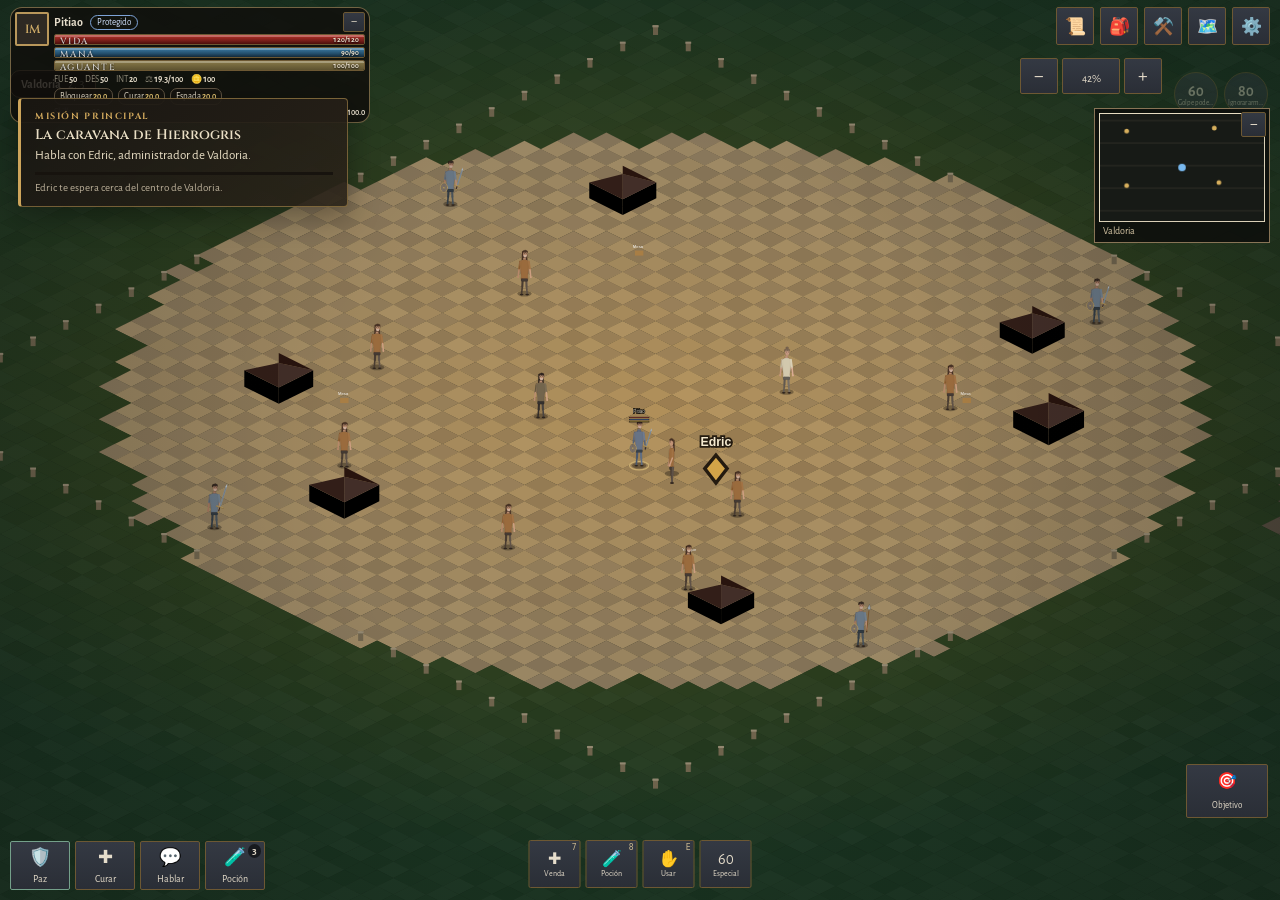
==== commit c67f2527: "Add files via upload" ====
--- a/index.html
+++ b/index.html
@@ -4,12 +4,12 @@
   <meta charset="utf-8" />
   <meta name="viewport" content="width=device-width,initial-scale=1,viewport-fit=cover,user-scalable=no" />
   <meta name="theme-color" content="#10100f" />
-  <title>Proyecto Ultra V7.27</title>
+  <title>Proyecto Ultra V7.32 · Personajes y animaciones V8</title>
   <link rel="preconnect" href="https://fonts.googleapis.com" />
   <link rel="preconnect" href="https://fonts.gstatic.com" crossorigin />
   <link href="https://fonts.googleapis.com/css2?family=Cinzel:wght@500;600;700&family=Alegreya+Sans:wght@400;500;700&display=swap" rel="stylesheet" />
   <link rel="stylesheet" href="./css/base.css?v=728" />
-  <link rel="stylesheet" href="./css/hud.css?v=728" />
+  <link rel="stylesheet" href="./css/hud.css?v=731" />
   <link rel="stylesheet" href="./css/dialogs.css?v=728" />
 </head>
 <body>
@@ -44,6 +44,14 @@
     <div id="target-card" hidden><strong id="target-name"></strong><span id="target-hp"></span><em id="auto-status"></em></div>
     <div id="location-card"><strong id="location-name">Valdoria</strong><span id="coords"></span></div>
 
+    <aside id="quest-tracker" class="hud-layer" aria-live="polite">
+      <div class="quest-kicker">MISIÓN PRINCIPAL</div>
+      <strong id="quest-title">La caravana de Hierrogris</strong>
+      <p id="quest-objective">Habla con Edric, administrador de Valdoria.</p>
+      <div class="quest-progress"><i id="quest-progress-fill"></i></div>
+      <small id="quest-hint">Busca el símbolo dorado dentro de la ciudad.</small>
+    </aside>
+
     <div id="cast-bar" class="hud-layer" hidden>
       <b id="cast-name"></b>
       <div class="cast-track"><i id="cast-fill"></i></div>
@@ -73,7 +81,7 @@
       <span id="minimap-zone">Valdoria</span>
     </section>
 
-    <button id="cycle-target" class="hud-layer" type="button" aria-label="Seleccionar siguiente enemigo">🎯<span>Objetivo</span></button>
+    <button id="cycle-target" class="hud-layer" type="button" aria-label="Seleccionar siguiente objetivo cercano">🎯<span>Objetivo</span></button>
 
     <nav id="quickbar" class="hud-layer" aria-label="Barra rápida">
       <button data-quick="bandage" aria-label="Usar venda">✚<small>Venda</small><kbd>7</kbd></button>
@@ -191,7 +199,7 @@
     <dialog id="settings-dialog" class="game-dialog">
       <header><h2>Ajustes y controles</h2><button data-close>✕</button></header>
       <div class="settings-list">
-        <p><b>PC:</b> WASD/Flechas mover · Tab Paz/Batalla · Espacio autoataque · 1–6 hechizos · E usar · I inventario · K skills · C crafting · M mapa.</p>
+        <p><b>PC:</b> clic derecho mover · clic izquierdo seleccionar/accionar · WASD/Flechas mover · Tab Paz/Batalla · Espacio autoataque · 1–6 hechizos · E usar · I inventario · K skills · C crafting · M mapa.</p>
         <label><input id="sound-muted" type="checkbox" /> Silenciar sonidos</label>
         <label>Volumen <input id="sound-volume" type="range" min="0" max="100" value="65" /></label>
         <button id="save-btn">Guardar partida</button>
@@ -204,29 +212,37 @@
         <button id="reset-btn">Reiniciar partida</button>
       </div>
     </dialog>
+
+    <dialog id="quest-dialog" class="game-dialog quest-dialog">
+      <header><h2 id="quest-dialog-title">La caravana de Hierrogris</h2><button data-close>✕</button></header>
+      <div id="quest-dialog-body" class="quest-dialog-body"></div>
+      <div id="quest-dialog-actions" class="quest-dialog-actions"></div>
+    </dialog>
   </main>
 
   <script src="./js/data/skills.js?v=728"></script>
   <script src="./js/data/items.js?v=728"></script>
   <script src="./js/data/world.js?v=728"></script>
-  <script src="./js/core/state.js?v=728"></script>
+  <script src="./js/core/state.js?v=731"></script>
   <script src="./js/core/sound.js?v=728"></script>
   <script src="./js/systems/inventory.js?v=728"></script>
   <script src="./js/systems/combat.js?v=728"></script>
   <script src="./js/systems/magic.js?v=728"></script>
   <script src="./js/systems/crafting.js?v=728"></script>
   <script src="./js/systems/world-services.js?v=728"></script>
-  <script src="./js/core/input.js?v=728"></script>
+  <script src="./js/core/input.js?v=731"></script>
   <script src="./js/core/characterAdapter.js?v=728"></script>
   <script src="./js/core/westerosRenderer.js?v=728"></script>
-  <script src="./js/core/render.js?v=728"></script>
+  <script src="./js/core/render.js?v=731"></script>
   <script src="./js/ui/ui.js?v=728"></script>
-  <script src="./js/core/game.js?v=728"></script>
+  <script src="./js/core/game.js?v=731"></script>
   <script src="./js/systems/balance-v721.js?v=728"></script>
   <script src="./js/systems/camera-v722.js?v=728"></script>
   <script src="./js/systems/enhancements-v724.js?v=728"></script>
   <script src="./js/systems/consolidation-v726.js?v=728"></script>
-  <script src="./js/systems/gameplay-v727.js?v=728"></script>
+  <script src="./js/systems/gameplay-v727.js?v=731"></script>
+  <script src="./js/systems/beasts-v729.js?v=729"></script>
+  <script src="./js/systems/quest-hierrogris.js?v=731"></script>
   <script src="./js/main.js?v=728"></script>
 </body>
 </html>
--- a/css/hud.css
+++ b/css/hud.css
@@ -419,7 +419,7 @@
 }
 @media (pointer: fine) {
   #joystick {
-    opacity: 0.28;
+    display: none;
   }
   .actions {
     margin-right: 10px;
@@ -887,3 +887,31 @@
     opacity: 1;
   }
 }
+#quest-tracker {
+  position: fixed;
+  top: 98px;
+  left: 18px;
+  width: min(330px, calc(100vw - 36px));
+  padding: 12px 14px;
+  color: #eadfc5;
+  background: linear-gradient(135deg, rgba(25,22,18,.94), rgba(42,35,25,.9));
+  border: 1px solid rgba(205,165,91,.5);
+  border-left: 3px solid #cda55b;
+  border-radius: 4px;
+  box-shadow: 0 8px 30px rgba(0,0,0,.35);
+  pointer-events: none;
+  z-index: 22;
+}
+#quest-tracker .quest-kicker { color:#cda55b; font:700 9px/1.2 Cinzel,serif; letter-spacing:.18em; }
+#quest-tracker strong { display:block; margin-top:4px; font:600 14px/1.25 Cinzel,serif; }
+#quest-tracker p { margin:5px 0 7px; font-size:13px; line-height:1.25; }
+#quest-tracker small { display:block; margin-top:6px; color:#bcb09a; font-size:11px; }
+.quest-progress { height:3px; overflow:hidden; background:#17130e; }
+.quest-progress i { display:block; width:0; height:100%; background:linear-gradient(90deg,#8c6333,#dfbb69); transition:width .4s ease; }
+#quest-tracker.complete { border-left-color:#7eaa70; }
+#quest-tracker.complete .quest-kicker { color:#9bc28e; }
+@media (max-width: 760px) {
+  #quest-tracker { top:76px; left:8px; width:min(270px,calc(100vw - 16px)); padding:8px 10px; }
+  #quest-tracker small { display:none; }
+  #quest-tracker p { font-size:11px; }
+}
--- a/css/dialogs.css
+++ b/css/dialogs.css
@@ -942,3 +942,9 @@
     height: 194px;
   }
 }
+.quest-dialog { max-width:580px; }
+.quest-dialog-body { padding:20px 22px 8px; color:#d9ceb8; font-size:16px; line-height:1.55; }
+.quest-dialog-body p { margin:0 0 14px; }
+.quest-dialog-actions { display:flex; flex-wrap:wrap; gap:10px; padding:12px 22px 22px; }
+.quest-dialog-actions button { flex:1; min-width:150px; padding:11px 14px; border:1px solid #796548; background:#29231c; color:#e8dcc3; }
+.quest-dialog-actions button.primary { border-color:#c7a45e; background:#4a3923; color:#fff0c8; }
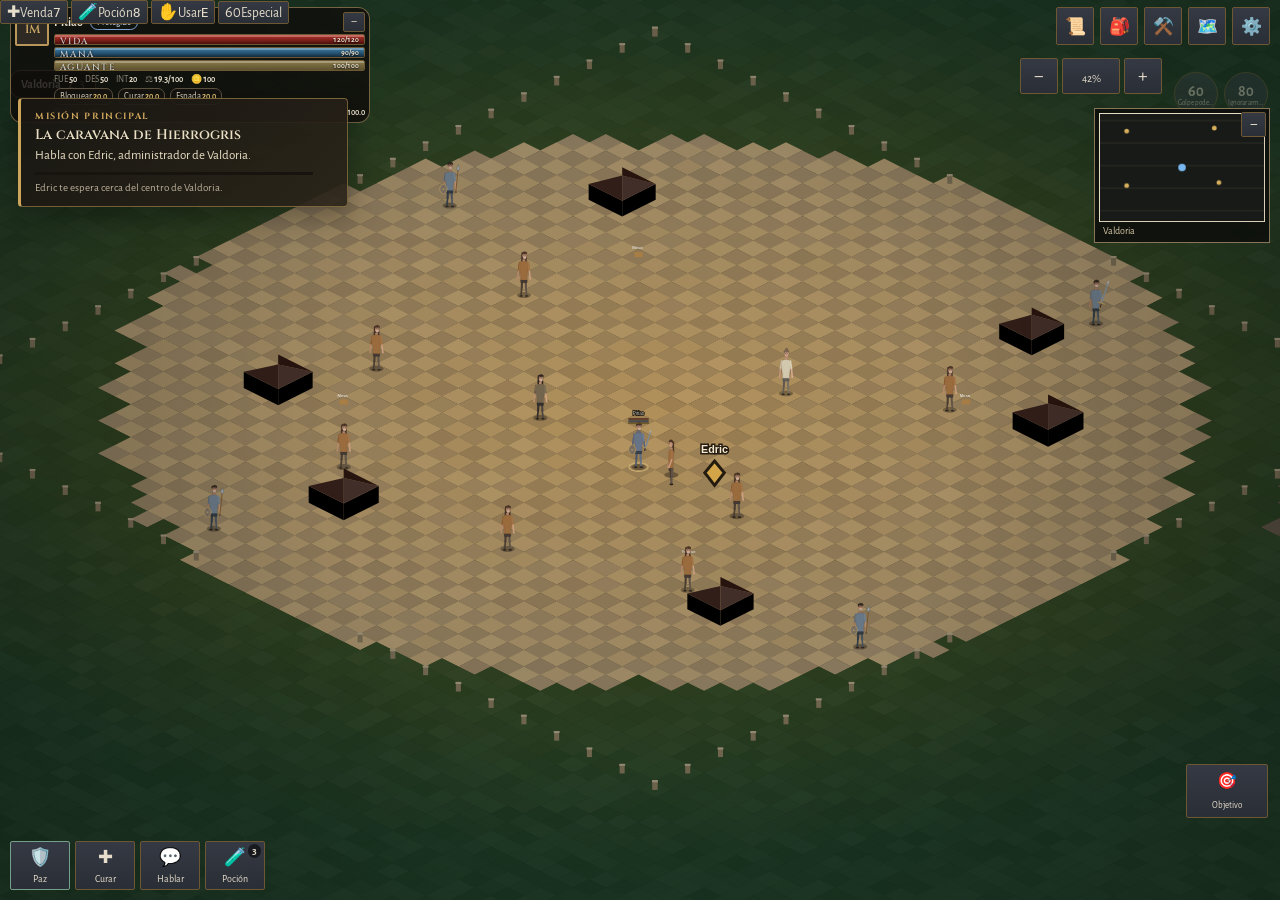
==== commit 020b9bcd: "Add files via upload" ====
--- a/index.html
+++ b/index.html
@@ -1,248 +1,249 @@
 <!doctype html>
 <html lang="es">
 <head>
-  <meta charset="utf-8" />
-  <meta name="viewport" content="width=device-width,initial-scale=1,viewport-fit=cover,user-scalable=no" />
-  <meta name="theme-color" content="#10100f" />
-  <title>Proyecto Ultra V7.32 · Personajes y animaciones V8</title>
-  <link rel="preconnect" href="https://fonts.googleapis.com" />
-  <link rel="preconnect" href="https://fonts.gstatic.com" crossorigin />
-  <link href="https://fonts.googleapis.com/css2?family=Cinzel:wght@500;600;700&family=Alegreya+Sans:wght@400;500;700&display=swap" rel="stylesheet" />
-  <link rel="stylesheet" href="./css/base.css?v=728" />
-  <link rel="stylesheet" href="./css/hud.css?v=731" />
-  <link rel="stylesheet" href="./css/dialogs.css?v=728" />
+ <meta charset="utf-8" />
+ <meta name="viewport" content="width=device-width,initial-scale=1,viewport-fit=cover,user-scalable=no" />
+ <meta name="theme-color" content="#10100f" />
+ <title>Proyecto Ultra V7.32 · Personajes y animaciones V8</title>
+ <link rel="preconnect" href="https://fonts.googleapis.com" />
+ <link rel="preconnect" href="https://fonts.gstatic.com" crossorigin />
+ <link href="https://fonts.googleapis.com/css2?family=Cinzel:wght@500;600;700&family=Alegreya+Sans:wght@400;500;700&display=swap" rel="stylesheet" />
+ <link rel="stylesheet" href="./css/base.css?v=732" />
+ <link rel="stylesheet" href="./css/hud.css?v=732" />
+ <link rel="stylesheet" href="./css/dialogs.css?v=728" />
 </head>
 <body>
-  <main id="game-shell">
-    <canvas id="game" aria-label="Proyecto Ultra"></canvas>
-    <div id="error-box" hidden></div>
-
-    <header id="hud-top" class="hud-layer">
-      <section id="player-status" class="player-status expanded">
-        <button id="portrait-btn" class="portrait" aria-label="Abrir ficha del personaje">IM</button>
-        <div class="player-summary">
-          <div class="identity-row"><strong id="player-name">Pitiao</strong><span id="player-state">Paz</span><button id="collapse-status" title="Contraer panel">−</button></div>
-          <div class="bars">
-            <div class="bar hp"><span>Vida</span><i id="hp-fill"></i><b id="hp-text"></b></div>
-            <div class="bar mana"><span>Maná</span><i id="mana-fill"></i><b id="mana-text"></b></div>
-            <div class="bar stam"><span>Aguante</span><i id="stam-fill"></i><b id="stam-text"></b></div>
-          </div>
-          <div id="quick-stats" class="quick-stats"><span>FUE <b id="str-value">50</b></span><span>DES <b id="dex-value">50</b></span><span>INT <b id="int-value">20</b></span><span>⚖ <b id="weight-value">0/100</b></span><span>🪙 <b id="gold-value">0</b></span></div>
-          <div id="quick-skills" class="quick-skills"></div>
-          <div class="skill-cap-line"><span>Skills · cap 700</span><b id="hud-skill-total">0</b></div>
-        </div>
-      </section>
-      <nav class="top-buttons" aria-label="Menús">
-        <button id="skills-btn" title="Habilidades">📜</button>
-        <button id="inventory-btn" title="Inventario">🎒</button>
-        <button id="craft-btn" title="Artesanía">⚒️</button>
-        <button id="world-btn" title="Mapa">🗺️</button>
-        <button id="settings-btn" title="Ajustes">⚙️</button>
-      </nav>
-    </header>
-
-    <div id="target-card" hidden><strong id="target-name"></strong><span id="target-hp"></span><em id="auto-status"></em></div>
-    <div id="location-card"><strong id="location-name">Valdoria</strong><span id="coords"></span></div>
-
-    <aside id="quest-tracker" class="hud-layer" aria-live="polite">
-      <div class="quest-kicker">MISIÓN PRINCIPAL</div>
-      <strong id="quest-title">La caravana de Hierrogris</strong>
-      <p id="quest-objective">Habla con Edric, administrador de Valdoria.</p>
-      <div class="quest-progress"><i id="quest-progress-fill"></i></div>
-      <small id="quest-hint">Busca el símbolo dorado dentro de la ciudad.</small>
-    </aside>
-
-    <div id="cast-bar" class="hud-layer" hidden>
-      <b id="cast-name"></b>
-      <div class="cast-track"><i id="cast-fill"></i></div>
-    </div>
-
-    <div id="activity-bar" class="hud-layer" hidden aria-live="polite">
-      <div class="activity-heading"><b id="activity-name">Acción</b><span id="activity-time"></span></div>
-      <div class="activity-track"><i id="activity-fill"></i></div>
-      <small id="activity-status"></small>
-      <button id="activity-cancel" type="button">Cancelar</button>
-    </div>
-
-    <nav id="camera-controls" class="hud-layer" aria-label="Controles de cámara">
-      <button id="zoom-out" type="button" aria-label="Alejar cámara">−</button>
-      <button id="zoom-reset" type="button" aria-label="Restaurar cámara"><span id="zoom-value">100%</span></button>
-      <button id="zoom-in" type="button" aria-label="Acercar cámara">+</button>
-    </nav>
-
-    <section id="specials" class="hud-layer">
-      <button id="special-60" disabled>60</button>
-      <button id="special-80" disabled>80</button>
-    </section>
-
-    <section id="minimap-panel" class="hud-layer" aria-label="Minimapa">
-      <button id="minimap-toggle" type="button" aria-label="Plegar minimapa">−</button>
-      <canvas id="minimap" width="176" height="116"></canvas>
-      <span id="minimap-zone">Valdoria</span>
-    </section>
-
-    <button id="cycle-target" class="hud-layer" type="button" aria-label="Seleccionar siguiente objetivo cercano">🎯<span>Objetivo</span></button>
-
-    <nav id="quickbar" class="hud-layer" aria-label="Barra rápida">
-      <button data-quick="bandage" aria-label="Usar venda">✚<small>Venda</small><kbd>7</kbd></button>
-      <button data-quick="potion" aria-label="Usar poción">🧪<small>Poción</small><kbd>8</kbd></button>
-      <button data-quick="use" aria-label="Usar o interactuar">✋<small>Usar</small><kbd>E</kbd></button>
-      <button data-quick="special60" aria-label="Usar habilidad 60">60<small>Especial</small></button>
-    </nav>
-
-    <section id="hud-bottom" class="hud-layer">
-      <div id="joystick"><div id="stick"></div></div>
-      <div id="spell-strip"></div>
-      <div class="actions">
-        <button id="battle-btn" class="action peace">🛡️<span>Paz</span></button>
-        <button id="attack-btn" class="action" hidden>⚔️<span>Autoataque</span></button>
-        <button id="heal-btn" class="action">✚<span>Curar</span></button>
-        <button id="use-btn" class="action">✋<span>Usar</span></button>
-        <button id="potion-btn" class="action">🧪<span>Poción</span><b id="potion-count">0</b></button>
-      </div>
-    </section>
-
-    <div id="death-veil" hidden aria-live="assertive">
-      <strong>Has muerto</strong>
-      <span>Tus objetos quedaron en tu cadáver</span>
-    </div>
-
-    <aside id="toasts" aria-live="polite"></aside><aside id="level-notices" aria-live="polite"></aside>
-
-
-    <dialog id="character-dialog" class="game-dialog wide">
-      <header><h2>Ficha del personaje</h2><button data-close>✕</button></header>
-      <div class="character-sheet">
-        <section class="character-overview">
-          <div class="character-avatar">IM</div>
-          <div><h3 id="character-name">Pitiao</h3><p id="character-condition">Estado: Paz</p><p id="character-location">Valdoria</p></div>
-        </section>
-        <section class="character-grid">
-          <div class="stat-card"><span>Fuerza</span><b id="sheet-str">50</b></div>
-          <div class="stat-card"><span>Destreza</span><b id="sheet-dex">50</b></div>
-          <div class="stat-card"><span>Inteligencia</span><b id="sheet-int">20</b></div>
-          <div class="stat-card"><span>Armadura</span><b id="sheet-armor">0</b></div>
-          <div class="stat-card"><span>Daño</span><b id="sheet-damage">0</b></div>
-          <div class="stat-card"><span>Carga</span><b id="sheet-weight">0/100</b></div>
-          <div class="stat-card"><span>Oro transportado</span><b id="sheet-gold">0</b></div>
-          <div class="stat-card"><span>Total de skills</span><b id="sheet-skill-cap">0 / 700</b></div>
-        </section>
-        <section><h3>Habilidades dominantes</h3><div id="sheet-top-skills" class="sheet-skill-list"></div></section>
-        <section><h3>Estado y efectos</h3><div id="sheet-effects" class="list-card">Sin efectos activos.</div></section>
-      </div>
-    </dialog>
-
-    <dialog id="inventory-dialog" class="game-dialog wide">
-      <header><h2>Personaje, equipo e inventario</h2><button data-close>✕</button></header>
-      <div class="equipment-layout">
-        <section class="paperdoll-panel">
-          <div class="pd-fila">
-            <div class="pd-col" id="equip-col-izq"></div>
-            <div class="pd-marco">
-              <canvas id="paperdoll" width="260" height="440" aria-label="Personaje equipado"></canvas>
-            </div>
-            <div class="pd-col" id="equip-col-der"></div>
-          </div>
-          <div class="pd-manos" id="equip-col-manos"></div>
-          <div class="pd-resumen" id="equip-resumen"></div>
-        </section>
-        <section class="inventory-panel">
-          <div class="toolbar"><span id="inventory-slots"></span><button id="sort-btn">Ordenar</button></div>
-          <div id="inventory-grid"></div>
-        </section>
-        <aside id="item-detail">Selecciona un objeto.</aside>
-      </div>
-    </dialog>
-
-    <dialog id="skills-dialog" class="game-dialog wide">
-      <header><h2>Habilidades</h2><button data-close>✕</button></header>
-      <div class="skill-head"><b id="skill-total"></b><span>Máximo 100 por habilidad · máximo 700 en total. ↓ libera puntos gradualmente.</span></div>
-      <div id="skills-list"></div>
-    </dialog>
-
-    <dialog id="craft-dialog" class="game-dialog wide">
-      <header><h2>Artesanía y recolección</h2><button data-close>✕</button></header>
-      <div class="craft-layout"><nav id="craft-tabs"></nav><section id="recipe-list"></section></div>
-    </dialog>
-
-    <dialog id="world-dialog" class="game-dialog wide">
-      <header><h2>Mapa del mundo</h2><button data-close>✕</button></header>
-      <div class="map-wrap"><canvas id="world-map" width="920" height="560"></canvas><div class="map-legend">● Pitiao &nbsp; ◆ Ciudad &nbsp; ▲ Mazmorra &nbsp; ◉ Recurso &nbsp; ━ Camino</div></div>
-      <div id="map-info" class="map-info">Toca una ciudad o mazmorra para ver información.</div>
-    </dialog>
-
-
-    <dialog id="bank-dialog" class="game-dialog wide">
-      <header><h2>Banco de cuenta</h2><button data-close>✕</button></header>
-      <div class="bank-layout">
-        <section><h3>Tu inventario</h3><div id="bank-inventory" class="bank-grid"></div></section>
-        <section class="transfer-panel"><div id="bank-detail" class="selection-detail">Selecciona un objeto.</div><button id="bank-transfer-btn" disabled>Transferir</button></section>
-        <section><h3>Objetos depositados</h3><div id="bank-storage" class="bank-grid"></div></section>
-      </div>
-    </dialog>
-
-    <dialog id="vendor-dialog" class="game-dialog wide">
-      <header><h2 id="vendor-title">Comerciante</h2><button data-close>✕</button></header>
-      <div class="vendor-layout">
-        <section><h3>Comprar</h3><div id="vendor-buy" class="vendor-grid"></div></section>
-        <section class="transfer-panel"><div id="vendor-detail" class="selection-detail">Selecciona un objeto.</div><button id="vendor-action-btn" disabled>Comprar</button></section>
-        <section><h3>Vender</h3><div id="vendor-sell" class="vendor-grid"></div></section>
-      </div>
-    </dialog>
-
-    <dialog id="corpse-dialog" class="game-dialog">
-      <header><h2>Cadáver</h2><button data-close>✕</button></header>
-      <div class="loot-layout"><div id="corpse-items" class="item-grid"></div><aside id="corpse-detail" class="selection-detail">Selecciona un objeto para ver sus características.</aside></div>
-      <div class="detail-actions"><button id="loot-all-btn">Recoger todo</button></div>
-    </dialog>
-
-    <dialog id="settings-dialog" class="game-dialog">
-      <header><h2>Ajustes y controles</h2><button data-close>✕</button></header>
-      <div class="settings-list">
-        <p><b>PC:</b> clic derecho mover · clic izquierdo seleccionar/accionar · WASD/Flechas mover · Tab Paz/Batalla · Espacio autoataque · 1–6 hechizos · E usar · I inventario · K skills · C crafting · M mapa.</p>
-        <label><input id="sound-muted" type="checkbox" /> Silenciar sonidos</label>
-        <label>Volumen <input id="sound-volume" type="range" min="0" max="100" value="65" /></label>
-        <button id="save-btn">Guardar partida</button>
-        <button id="load-btn">Cargar partida</button>
-        <button id="export-save-btn">Exportar partida</button>
-        <button id="import-save-btn">Importar partida</button>
-        <input id="import-save-file" type="file" accept="application/json,.json" hidden />
-        <div id="save-status" class="save-status">Guardado automático activo.</div>
-        <div id="balance-summary" class="balance-summary">Estadísticas de recompensas: sin datos todavía.</div>
-        <button id="reset-btn">Reiniciar partida</button>
-      </div>
-    </dialog>
-
-    <dialog id="quest-dialog" class="game-dialog quest-dialog">
-      <header><h2 id="quest-dialog-title">La caravana de Hierrogris</h2><button data-close>✕</button></header>
-      <div id="quest-dialog-body" class="quest-dialog-body"></div>
-      <div id="quest-dialog-actions" class="quest-dialog-actions"></div>
-    </dialog>
-  </main>
-
-  <script src="./js/data/skills.js?v=728"></script>
-  <script src="./js/data/items.js?v=728"></script>
-  <script src="./js/data/world.js?v=728"></script>
-  <script src="./js/core/state.js?v=731"></script>
-  <script src="./js/core/sound.js?v=728"></script>
-  <script src="./js/systems/inventory.js?v=728"></script>
-  <script src="./js/systems/combat.js?v=728"></script>
-  <script src="./js/systems/magic.js?v=728"></script>
-  <script src="./js/systems/crafting.js?v=728"></script>
-  <script src="./js/systems/world-services.js?v=728"></script>
-  <script src="./js/core/input.js?v=731"></script>
-  <script src="./js/core/characterAdapter.js?v=728"></script>
-  <script src="./js/core/westerosRenderer.js?v=728"></script>
-  <script src="./js/core/render.js?v=731"></script>
-  <script src="./js/ui/ui.js?v=728"></script>
-  <script src="./js/core/game.js?v=731"></script>
-  <script src="./js/systems/balance-v721.js?v=728"></script>
-  <script src="./js/systems/camera-v722.js?v=728"></script>
-  <script src="./js/systems/enhancements-v724.js?v=728"></script>
-  <script src="./js/systems/consolidation-v726.js?v=728"></script>
-  <script src="./js/systems/gameplay-v727.js?v=731"></script>
-  <script src="./js/systems/beasts-v729.js?v=729"></script>
-  <script src="./js/systems/quest-hierrogris.js?v=731"></script>
-  <script src="./js/main.js?v=728"></script>
+ <main id="game-shell">
+ <canvas id="game" aria-label="Proyecto Ultra"></canvas>
+ <div id="error-box" hidden></div>
+
+ <header id="hud-top" class="hud-layer">
+ <section id="player-status" class="player-status expanded">
+ <button id="portrait-btn" class="portrait" aria-label="Abrir ficha del personaje">IM</button>
+ <div class="player-summary">
+ <div class="identity-row"><strong id="player-name">Pitiao</strong><span id="player-state">Paz</span><button id="collapse-status" title="Contraer panel">−</button></div>
+ <div class="bars">
+ <div class="bar hp"><span>Vida</span><i id="hp-fill"></i><b id="hp-text"></b></div>
+ <div class="bar mana"><span>Maná</span><i id="mana-fill"></i><b id="mana-text"></b></div>
+ <div class="bar stam"><span>Aguante</span><i id="stam-fill"></i><b id="stam-text"></b></div>
+ </div>
+ <div id="quick-stats" class="quick-stats"><span>FUE <b id="str-value">50</b></span><span>DES <b id="dex-value">50</b></span><span>INT <b id="int-value">20</b></span><span>⚖ <b id="weight-value">0/100</b></span><span>🪙 <b id="gold-value">0</b></span></div>
+ <div id="quick-skills" class="quick-skills"></div>
+ <div class="skill-cap-line"><span>Skills · cap 700</span><b id="hud-skill-total">0</b></div>
+ </div>
+ </section>
+ <nav class="top-buttons" aria-label="Menús">
+ <button id="skills-btn" title="Habilidades">📜</button>
+ <button id="inventory-btn" title="Inventario">🎒</button>
+ <button id="craft-btn" title="Artesanía">⚒️</button>
+ <button id="world-btn" title="Mapa">🗺️</button>
+ <button id="settings-btn" title="Ajustes">⚙️</button>
+ </nav>
+ </header>
+
+ <div id="target-card" hidden><strong id="target-name"></strong><span id="target-hp"></span><em id="auto-status"></em></div>
+ <div id="location-card"><strong id="location-name">Valdoria</strong><span id="coords"></span></div>
+
+ <aside id="quest-tracker" class="hud-layer" aria-live="polite">
+ <div class="quest-kicker">MISIÓN PRINCIPAL</div>
+ <strong id="quest-title">La caravana de Hierrogris</strong>
+ <p id="quest-objective">Habla con Edric, administrador de Valdoria.</p>
+ <div class="quest-progress"><i id="quest-progress-fill"></i></div>
+ <small id="quest-hint">Busca el símbolo dorado dentro de la ciudad.</small>
+ </aside>
+
+ <div id="cast-bar" class="hud-layer" hidden>
+ <b id="cast-name"></b>
+ <div class="cast-track"><i id="cast-fill"></i></div>
+ </div>
+
+ <div id="activity-bar" class="hud-layer" hidden aria-live="polite">
+ <div class="activity-heading"><b id="activity-name">Acción</b><span id="activity-time"></span></div>
+ <div class="activity-track"><i id="activity-fill"></i></div>
+ <small id="activity-status"></small>
+ <button id="activity-cancel" type="button">Cancelar</button>
+ </div>
+
+ <nav id="camera-controls" class="hud-layer" aria-label="Controles de cámara">
+ <button id="zoom-out" type="button" aria-label="Alejar cámara">−</button>
+ <button id="zoom-reset" type="button" aria-label="Restaurar cámara"><span id="zoom-value">100%</span></button>
+ <button id="zoom-in" type="button" aria-label="Acercar cámara">+</button>
+ </nav>
+
+ <section id="specials" class="hud-layer">
+ <button id="special-60" disabled>60</button>
+ <button id="special-80" disabled>80</button>
+ </section>
+
+ <section id="minimap-panel" class="hud-layer" aria-label="Minimapa">
+ <button id="minimap-toggle" type="button" aria-label="Plegar minimapa">−</button>
+ <canvas id="minimap" width="176" height="116"></canvas>
+ <span id="minimap-zone">Valdoria</span>
+ </section>
+
+ <button id="cycle-target" class="hud-layer" type="button" aria-label="Seleccionar siguiente objetivo cercano">🎯<span>Objetivo</span></button>
+
+ <nav id="quickbar" class="hud-layer" aria-label="Barra rápida">
+ <button data-quick="bandage" aria-label="Usar venda">✚<small>Venda</small><kbd>7</kbd></button>
+ <button data-quick="potion" aria-label="Usar poción">🧪<small>Poción</small><kbd>8</kbd></button>
+ <button data-quick="use" aria-label="Usar o interactuar">✋<small>Usar</small><kbd>E</kbd></button>
+ <button data-quick="special60" aria-label="Usar habilidad 60">60<small>Especial</small></button>
+ </nav>
+
+ <section id="hud-bottom" class="hud-layer">
+ <div id="joystick"><div id="stick"></div></div>
+ <div id="spell-strip"></div>
+ <div class="actions">
+ <button id="battle-btn" class="action peace">🛡️<span>Paz</span></button>
+ <button id="attack-btn" class="action" hidden>⚔️<span>Autoataque</span></button>
+ <button id="heal-btn" class="action">✚<span>Curar</span></button>
+ <button id="use-btn" class="action">✋<span>Usar</span></button>
+ <button id="potion-btn" class="action">🧪<span>Poción</span><b id="potion-count">0</b></button>
+ </div>
+ </section>
+
+ <div id="death-veil" hidden aria-live="assertive">
+ <strong>Has muerto</strong>
+ <span>Tus objetos quedaron en tu cadáver</span>
+ </div>
+
+ <aside id="toasts" aria-live="polite"></aside><aside id="level-notices" aria-live="polite"></aside>
+
+
+ <dialog id="character-dialog" class="game-dialog wide">
+ <header><h2>Ficha del personaje</h2><button data-close>✕</button></header>
+ <div class="character-sheet">
+ <section class="character-overview">
+ <div class="character-avatar">IM</div>
+ <div><h3 id="character-name">Pitiao</h3><p id="character-condition">Estado: Paz</p><p id="character-location">Valdoria</p></div>
+ </section>
+ <section class="character-grid">
+ <div class="stat-card"><span>Fuerza</span><b id="sheet-str">50</b></div>
+ <div class="stat-card"><span>Destreza</span><b id="sheet-dex">50</b></div>
+ <div class="stat-card"><span>Inteligencia</span><b id="sheet-int">20</b></div>
+ <div class="stat-card"><span>Armadura</span><b id="sheet-armor">0</b></div>
+ <div class="stat-card"><span>Daño</span><b id="sheet-damage">0</b></div>
+ <div class="stat-card"><span>Carga</span><b id="sheet-weight">0/100</b></div>
+ <div class="stat-card"><span>Oro transportado</span><b id="sheet-gold">0</b></div>
+ <div class="stat-card"><span>Total de skills</span><b id="sheet-skill-cap">0 / 700</b></div>
+ </section>
+ <section><h3>Habilidades dominantes</h3><div id="sheet-top-skills" class="sheet-skill-list"></div></section>
+ <section><h3>Estado y efectos</h3><div id="sheet-effects" class="list-card">Sin efectos activos.</div></section>
+ </div>
+ </dialog>
+
+ <dialog id="inventory-dialog" class="game-dialog wide">
+ <header><h2>Personaje, equipo e inventario</h2><button data-close>✕</button></header>
+ <div class="equipment-layout">
+ <section class="paperdoll-panel">
+ <div class="pd-fila">
+ <div class="pd-col" id="equip-col-izq"></div>
+ <div class="pd-marco">
+ <canvas id="paperdoll" width="260" height="440" aria-label="Personaje equipado"></canvas>
+ </div>
+ <div class="pd-col" id="equip-col-der"></div>
+ </div>
+ <div class="pd-manos" id="equip-col-manos"></div>
+ <div class="pd-resumen" id="equip-resumen"></div>
+ </section>
+ <section class="inventory-panel">
+ <div class="toolbar"><span id="inventory-slots"></span><button id="sort-btn">Ordenar</button></div>
+ <div id="inventory-grid"></div>
+ </section>
+ <aside id="item-detail">Selecciona un objeto.</aside>
+ </div>
+ </dialog>
+
+ <dialog id="skills-dialog" class="game-dialog wide">
+ <header><h2>Habilidades</h2><button data-close>✕</button></header>
+ <div class="skill-head"><b id="skill-total"></b><span>Máximo 100 por habilidad · máximo 700 en total. ↓ libera puntos gradualmente.</span></div>
+ <div id="skills-list"></div>
+ </dialog>
+
+ <dialog id="craft-dialog" class="game-dialog wide">
+ <header><h2>Artesanía y recolección</h2><button data-close>✕</button></header>
+ <div class="craft-layout"><nav id="craft-tabs"></nav><section id="recipe-list"></section></div>
+ </dialog>
+
+ <dialog id="world-dialog" class="game-dialog wide">
+ <header><h2>Mapa del mundo</h2><button data-close>✕</button></header>
+ <div class="map-wrap"><canvas id="world-map" width="920" height="560"></canvas><div class="map-legend">● Pitiao &nbsp; ◆ Ciudad &nbsp; ▲ Mazmorra &nbsp; ◉ Recurso &nbsp; ━ Camino</div></div>
+ <div id="map-info" class="map-info">Toca una ciudad o mazmorra para ver información.</div>
+ </dialog>
+
+
+ <dialog id="bank-dialog" class="game-dialog wide">
+ <header><h2>Banco de cuenta</h2><button data-close>✕</button></header>
+ <div class="bank-layout">
+ <section><h3>Tu inventario</h3><div id="bank-inventory" class="bank-grid"></div></section>
+ <section class="transfer-panel"><div id="bank-detail" class="selection-detail">Selecciona un objeto.</div><button id="bank-transfer-btn" disabled>Transferir</button></section>
+ <section><h3>Objetos depositados</h3><div id="bank-storage" class="bank-grid"></div></section>
+ </div>
+ </dialog>
+
+ <dialog id="vendor-dialog" class="game-dialog wide">
+ <header><h2 id="vendor-title">Comerciante</h2><button data-close>✕</button></header>
+ <div class="vendor-layout">
+ <section><h3>Comprar</h3><div id="vendor-buy" class="vendor-grid"></div></section>
+ <section class="transfer-panel"><div id="vendor-detail" class="selection-detail">Selecciona un objeto.</div><button id="vendor-action-btn" disabled>Comprar</button></section>
+ <section><h3>Vender</h3><div id="vendor-sell" class="vendor-grid"></div></section>
+ </div>
+ </dialog>
+
+ <dialog id="corpse-dialog" class="game-dialog">
+ <header><h2>Cadáver</h2><button data-close>✕</button></header>
+ <div class="loot-layout"><div id="corpse-items" class="item-grid"></div><aside id="corpse-detail" class="selection-detail">Selecciona un objeto para ver sus características.</aside></div>
+ <div class="detail-actions"><button id="loot-all-btn">Recoger todo</button></div>
+ </dialog>
+
+ <dialog id="settings-dialog" class="game-dialog">
+ <header><h2>Ajustes y controles</h2><button data-close>✕</button></header>
+ <div class="settings-list">
+ <p><b>PC:</b> clic derecho mover · clic izquierdo seleccionar/accionar · WASD/Flechas mover · Tab Paz/Batalla · Espacio autoataque · 1–6 hechizos · E usar · I inventario · K skills · C crafting · M mapa.</p>
+ <label><input id="sound-muted" type="checkbox" /> Silenciar sonidos</label>
+ <label>Volumen <input id="sound-volume" type="range" min="0" max="100" value="65" /></label>
+ <button id="save-btn">Guardar partida</button>
+ <button id="load-btn">Cargar partida</button>
+ <button id="export-save-btn">Exportar partida</button>
+ <button id="import-save-btn">Importar partida</button>
+ <input id="import-save-file" type="file" accept="application/json,.json" hidden />
+ <div id="save-status" class="save-status">Guardado automático activo.</div>
+ <div id="balance-summary" class="balance-summary">Estadísticas de recompensas: sin datos todavía.</div>
+ <button id="reset-btn">Reiniciar partida</button>
+ </div>
+ </dialog>
+
+ <dialog id="quest-dialog" class="game-dialog quest-dialog">
+ <header><h2 id="quest-dialog-title">La caravana de Hierrogris</h2><button data-close>✕</button></header>
+ <div id="quest-dialog-body" class="quest-dialog-body"></div>
+ <div id="quest-dialog-actions" class="quest-dialog-actions"></div>
+ </dialog>
+ </main>
+
+ <script src="./js/data/skills.js?v=728"></script>
+ <script src="./js/data/items.js?v=728"></script>
+ <script src="./js/data/world.js?v=728"></script>
+ <script src="./js/core/state.js?v=732"></script>
+ <script src="./js/core/sound.js?v=728"></script>
+ <script src="./js/systems/inventory.js?v=728"></script>
+ <script src="./js/systems/combat.js?v=728"></script>
+ <script src="./js/systems/magic.js?v=728"></script>
+ <script src="./js/systems/crafting.js?v=728"></script>
+ <script src="./js/systems/world-services.js?v=728"></script>
+ <script src="./js/core/input.js?v=731"></script>
+ <script src="./js/core/characterAdapter.js?v=728"></script>
+ <script src="./js/core/westerosRenderer.js?v=728"></script>
+ <script src="./js/core/render.js?v=731"></script>
+ <script src="./js/ui/ui.js?v=728"></script>
+ <script src="./js/core/game.js?v=731"></script>
+ <script src="./js/systems/balance-v721.js?v=728"></script>
+ <script src="./js/systems/camera-v722.js?v=728"></script>
+ <script src="./js/systems/enhancements-v724.js?v=728"></script>
+ <script src="./js/systems/consolidation-v726.js?v=728"></script>
+ <script src="./js/systems/gameplay-v727.js?v=731"></script>
+ <script src="./js/systems/beasts-v729.js?v=729"></script>
+ <script src="./js/systems/quest-hierrogris.js?v=732"></script>
+ <script src="./js/systems/mobile-declutter-v732.js?v=732"></script>
+ <script src="./js/main.js?v=728"></script>
 </body>
 </html>
--- a/css/base.css
+++ b/css/base.css
@@ -1,6 +1,6 @@
 :root {
   /* Paleta: pizarra fria con laton apagado. Los nombres viejos se conservan
-     para que las reglas existentes sigan funcionando con los valores nuevos. */
+  para que las reglas existentes sigan funcionando con los valores nuevos. */
   --bg: #15171b;
   --panel: rgba(21, 23, 27, 0.97);
   --panel2: #2a2e36;
@@ -34,8 +34,8 @@
   box-sizing: border-box;
 }
 /* El atributo hidden tiene que ganarle a cualquier display propio. Sin esto,
-   una regla con selector de id (#death-veil { display: grid }) le gana a la
-   regla [hidden] del navegador y el elemento queda visible para siempre. */
+una regla con selector de id (#death-veil { display: grid }) le gana a la
+regla [hidden] del navegador y el elemento queda visible para siempre. */
 [hidden] {
   display: none !important;
 }
@@ -105,15 +105,28 @@
 .hud-layer button {
   pointer-events: auto;
 }
+/* FIX jugabilidad: los toasts vivían centrados horizontalmente a la altura
+   de la cámara (top:112px; left:50%), que es justo donde el juego centra
+   al personaje. Con varios avisos seguidos (misión, combate, subida de
+   skill) la pila crecía hacia abajo y tapaba la vida, el objetivo y a los
+   enemigos. Ahora cuelgan del borde derecho, fuera de la zona de juego, y
+   se acomodan de abajo hacia arriba para que el más nuevo no salte encima
+   del contenido viejo. */
 #toasts {
-  position: absolute;
+  position: fixed;
   z-index: 20;
-  top: 112px;
-  left: 50%;
-  transform: translateX(-50%);
-  display: grid;
+  top: auto;
+  bottom: calc(96px + env(safe-area-inset-bottom));
+  right: max(10px, env(safe-area-inset-right));
+  left: auto;
+  transform: none;
+  width: min(280px, 70vw);
+  display: flex;
+  flex-direction: column-reverse;
   gap: 6px;
   pointer-events: none;
+  max-height: 46vh;
+  overflow: hidden;
 }
 .toast {
   background: #171410ec;
@@ -121,6 +134,7 @@
   border-radius: 9px;
   padding: 8px 12px;
   font-size: 13px;
+  text-align: right;
   animation: fade 2.8s forwards;
 }
 @keyframes fade {
@@ -130,6 +144,12 @@
   }
   100% {
     opacity: 0;
+  }
+}
+@media (pointer: coarse), (max-width: 900px) {
+  #toasts {
+    bottom: calc(190px + env(safe-area-inset-bottom));
+    width: min(240px, 62vw);
   }
 }
 
--- a/css/hud.css
+++ b/css/hud.css
@@ -203,6 +203,15 @@
   }
   #activity-bar {
     bottom: calc(202px + env(safe-area-inset-bottom));
+  }
+}
+/* FIX jugabilidad móvil: el zoom en pantalla queda oculto en dispositivos
+   táctiles porque camera-v722.js ya soporta pellizcar para hacer zoom.
+   El gesto sigue funcionando igual; solo se retiran los 3 botones que
+   competían por espacio con el minimapa y los especiales. */
+@media (pointer: coarse) {
+  #camera-controls {
+    display: none;
   }
 }
 
@@ -235,19 +244,6 @@
 }
 #cycle-target span { display: block; max-width: 104px; overflow: hidden; text-overflow: ellipsis; font-size: 9px; white-space: nowrap; }
 #cycle-target.active { border-color: #d5aa54; box-shadow: 0 0 0 2px rgba(213,170,84,.22) inset; }
-#quickbar {
-  position: fixed;
-  left: 50%;
-  bottom: calc(12px + env(safe-area-inset-bottom));
-  transform: translateX(-50%);
-  display: flex;
-  gap: 5px;
-  pointer-events: auto;
-  z-index: 8;
-}
-#quickbar button { width: 52px; height: 48px; padding: 2px; position: relative; font-size: 16px; }
-#quickbar small { display: block; font-size: 8px; }
-#quickbar kbd { position: absolute; top: 2px; right: 3px; border: 0; background: none; font-size: 8px; color: #cbb990; }
 #target-card[data-range="near"] { border-color: #70a86f; }
 #target-card[data-range="medium"] { border-color: #c59d51; }
 #target-card[data-range="far"] { border-color: #a64f49; }
@@ -915,3 +911,33 @@
   #quest-tracker small { display:none; }
   #quest-tracker p { font-size:11px; }
 }
+
+/* FIX jugabilidad móvil: el rastreador de misión no tenía forma de
+   plegarse y quedaba siempre expandido ocupando la esquina izquierda.
+   El botón lo agrega mobile-declutter-v732.js; aquí solo el estilo. */
+#quest-tracker { padding-right: 34px; }
+.quest-toggle {
+  position: absolute;
+  top: 6px;
+  right: 6px;
+  width: 22px;
+  height: 22px;
+  padding: 0;
+  font-size: 13px;
+  line-height: 1;
+  border-radius: 50%;
+}
+#quest-tracker.collapsed {
+  padding: 7px 34px 7px 10px;
+}
+#quest-tracker.collapsed .quest-kicker,
+#quest-tracker.collapsed strong,
+#quest-tracker.collapsed .quest-progress,
+#quest-tracker.collapsed small {
+  display: none;
+}
+#quest-tracker.collapsed p {
+  margin: 0;
+  font-size: 11px;
+  line-height: 1.3;
+}
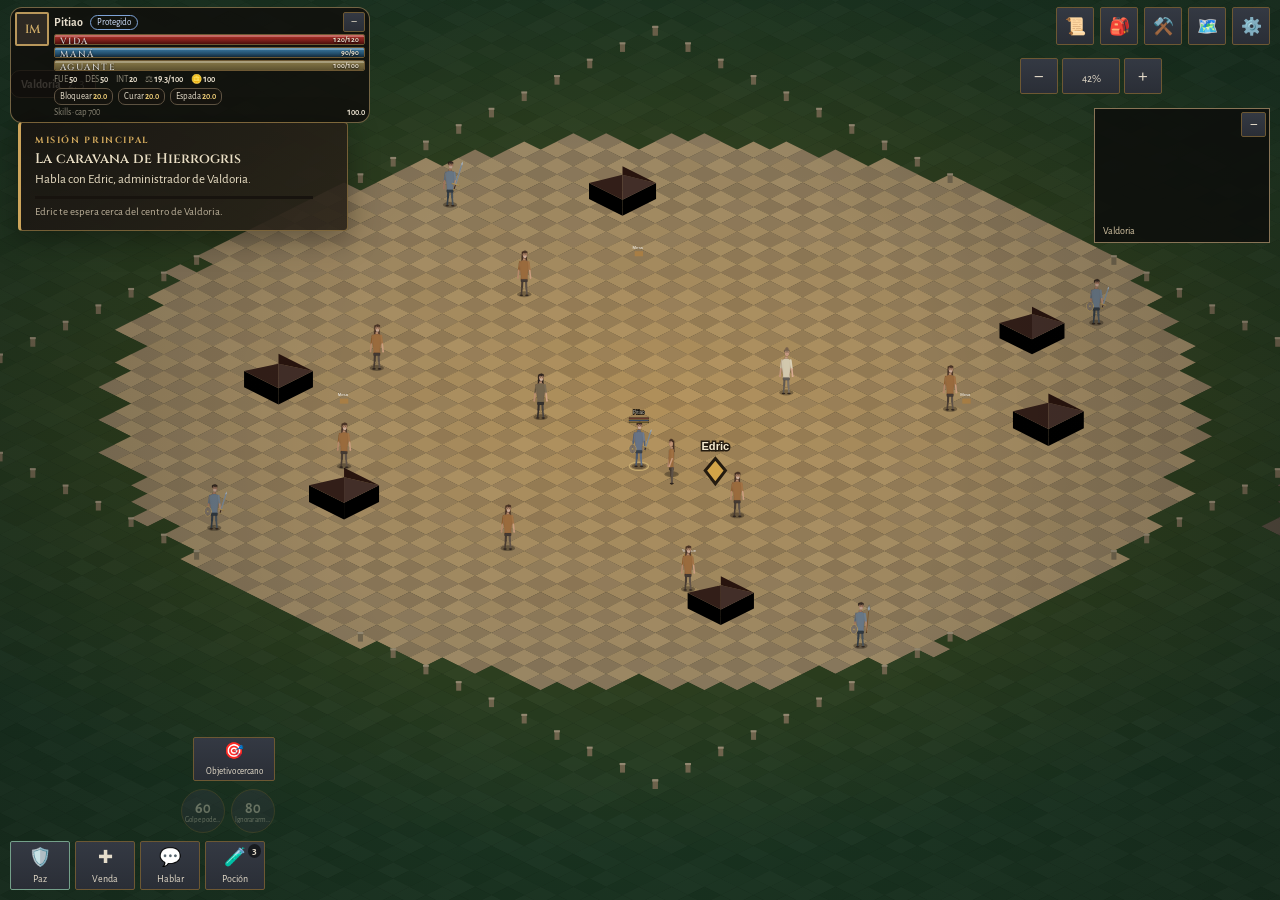
==== commit ef22bd0a: "Add files via upload" ====
--- a/index.html
+++ b/index.html
@@ -9,7 +9,7 @@
  <link rel="preconnect" href="https://fonts.gstatic.com" crossorigin />
  <link href="https://fonts.googleapis.com/css2?family=Cinzel:wght@500;600;700&family=Alegreya+Sans:wght@400;500;700&display=swap" rel="stylesheet" />
  <link rel="stylesheet" href="./css/base.css?v=732" />
- <link rel="stylesheet" href="./css/hud.css?v=732" />
+ <link rel="stylesheet" href="./css/hud.css?v=733" />
  <link rel="stylesheet" href="./css/dialogs.css?v=728" />
 </head>
 <body>
@@ -70,35 +70,30 @@
  <button id="zoom-in" type="button" aria-label="Acercar cámara">+</button>
  </nav>
 
- <section id="specials" class="hud-layer">
- <button id="special-60" disabled>60</button>
- <button id="special-80" disabled>80</button>
- </section>
-
  <section id="minimap-panel" class="hud-layer" aria-label="Minimapa">
  <button id="minimap-toggle" type="button" aria-label="Plegar minimapa">−</button>
  <canvas id="minimap" width="176" height="116"></canvas>
  <span id="minimap-zone">Valdoria</span>
  </section>
 
- <button id="cycle-target" class="hud-layer" type="button" aria-label="Seleccionar siguiente objetivo cercano">🎯<span>Objetivo</span></button>
-
- <nav id="quickbar" class="hud-layer" aria-label="Barra rápida">
- <button data-quick="bandage" aria-label="Usar venda">✚<small>Venda</small><kbd>7</kbd></button>
- <button data-quick="potion" aria-label="Usar poción">🧪<small>Poción</small><kbd>8</kbd></button>
- <button data-quick="use" aria-label="Usar o interactuar">✋<small>Usar</small><kbd>E</kbd></button>
- <button data-quick="special60" aria-label="Usar habilidad 60">60<small>Especial</small></button>
- </nav>
-
  <section id="hud-bottom" class="hud-layer">
  <div id="joystick"><div id="stick"></div></div>
  <div id="spell-strip"></div>
+ <div class="action-cluster">
+ <div class="side-actions">
+ <button id="cycle-target" type="button" aria-label="Marcar el enemigo o NPC más cercano">🎯<span>Objetivo cercano</span></button>
+ <div id="specials">
+ <button id="special-60" disabled>60</button>
+ <button id="special-80" disabled>80</button>
+ </div>
+ </div>
  <div class="actions">
  <button id="battle-btn" class="action peace">🛡️<span>Paz</span></button>
  <button id="attack-btn" class="action" hidden>⚔️<span>Autoataque</span></button>
- <button id="heal-btn" class="action">✚<span>Curar</span></button>
+ <button id="heal-btn" class="action">✚<span>Venda</span></button>
  <button id="use-btn" class="action">✋<span>Usar</span></button>
  <button id="potion-btn" class="action">🧪<span>Poción</span><b id="potion-count">0</b></button>
+ </div>
  </div>
  </section>
 
@@ -231,8 +226,8 @@
  <script src="./js/systems/crafting.js?v=728"></script>
  <script src="./js/systems/world-services.js?v=728"></script>
  <script src="./js/core/input.js?v=731"></script>
- <script src="./js/core/characterAdapter.js?v=728"></script>
- <script src="./js/core/westerosRenderer.js?v=728"></script>
+ <script src="./js/core/characterAdapter.js?v=733"></script>
+ <script src="./js/core/westerosRenderer.js?v=733"></script>
  <script src="./js/core/render.js?v=731"></script>
  <script src="./js/ui/ui.js?v=728"></script>
  <script src="./js/core/game.js?v=731"></script>
@@ -242,7 +237,7 @@
  <script src="./js/systems/consolidation-v726.js?v=728"></script>
  <script src="./js/systems/gameplay-v727.js?v=731"></script>
  <script src="./js/systems/beasts-v729.js?v=729"></script>
- <script src="./js/systems/quest-hierrogris.js?v=732"></script>
+ <script src="./js/systems/quest-hierrogris.js?v=733"></script>
  <script src="./js/systems/mobile-declutter-v732.js?v=732"></script>
  <script src="./js/main.js?v=728"></script>
 </body>
--- a/css/hud.css
+++ b/css/hud.css
@@ -231,16 +231,27 @@
 #minimap-toggle { position: absolute; right: 3px; top: 3px; width: 25px; height: 25px; padding: 0; z-index: 2; }
 #minimap-panel.collapsed { width: 34px; height: 34px; padding: 0; }
 #minimap-panel.collapsed canvas, #minimap-panel.collapsed span { display: none; }
+/* cycle-target y specials ya no flotan sueltos por la pantalla: viven
+   apilados en una sola columna, justo arriba de la fila de acciones,
+   para no competir por espacio con el minimapa ni con nada más. */
+.action-cluster {
+  display: flex;
+  flex-direction: column;
+  align-items: flex-end;
+  gap: 8px;
+}
+.side-actions {
+  display: flex;
+  flex-direction: column;
+  align-items: flex-end;
+  gap: 8px;
+}
 #cycle-target {
-  position: fixed;
-  right: max(12px, env(safe-area-inset-right));
-  bottom: calc(82px + env(safe-area-inset-bottom));
   min-width: 82px;
-  height: 54px;
+  height: 44px;
   display: grid;
   place-items: center;
   pointer-events: auto;
-  z-index: 9;
 }
 #cycle-target span { display: block; max-width: 104px; overflow: hidden; text-overflow: ellipsis; font-size: 9px; white-space: nowrap; }
 #cycle-target.active { border-color: #d5aa54; box-shadow: 0 0 0 2px rgba(213,170,84,.22) inset; }
@@ -251,10 +262,9 @@
 @media (pointer: coarse), (max-width: 900px) {
   #minimap-panel { top: calc(104px + env(safe-area-inset-top)); width: 134px; }
   #minimap-panel canvas { height: 88px; }
-  #quickbar { bottom: calc(8px + env(safe-area-inset-bottom)); }
-  #quickbar button { width: 46px; height: 44px; }
-  #cycle-target { right: max(8px, env(safe-area-inset-right)); bottom: calc(136px + env(safe-area-inset-bottom)); min-width: 72px; }
-  .actions #heal-btn, .actions #use-btn, .actions #potion-btn { display: none !important; }
+  #cycle-target { min-width: 66px; height: 40px; }
+  #cycle-target span { display: none; }
+  #specials button { width: 40px; height: 40px; }
 }
 
 @media (max-width: 700px) and (orientation: landscape) {
@@ -262,7 +272,6 @@
   #minimap-panel canvas { height: 68px; }
   #camera-controls { grid-template-columns: 34px 50px 34px; right: calc(102px + env(safe-area-inset-right)); }
   #camera-controls button { height: 32px; }
-  #quickbar { left: auto; right: calc(88px + env(safe-area-inset-right)); transform: none; }
 }
 .save-status,
 .balance-summary {
@@ -327,8 +336,6 @@
   border-radius: 9px;
 }
 #specials {
-  right: 12px;
-  top: 72px;
   display: flex;
   gap: 6px;
 }
@@ -885,7 +892,7 @@
 }
 #quest-tracker {
   position: fixed;
-  top: 98px;
+  top: 122px;
   left: 18px;
   width: min(330px, calc(100vw - 36px));
   padding: 12px 14px;
@@ -907,7 +914,7 @@
 #quest-tracker.complete { border-left-color:#7eaa70; }
 #quest-tracker.complete .quest-kicker { color:#9bc28e; }
 @media (max-width: 760px) {
-  #quest-tracker { top:76px; left:8px; width:min(270px,calc(100vw - 16px)); padding:8px 10px; }
+  #quest-tracker { top:118px; left:8px; width:min(270px,calc(100vw - 16px)); padding:8px 10px; }
   #quest-tracker small { display:none; }
   #quest-tracker p { font-size:11px; }
 }
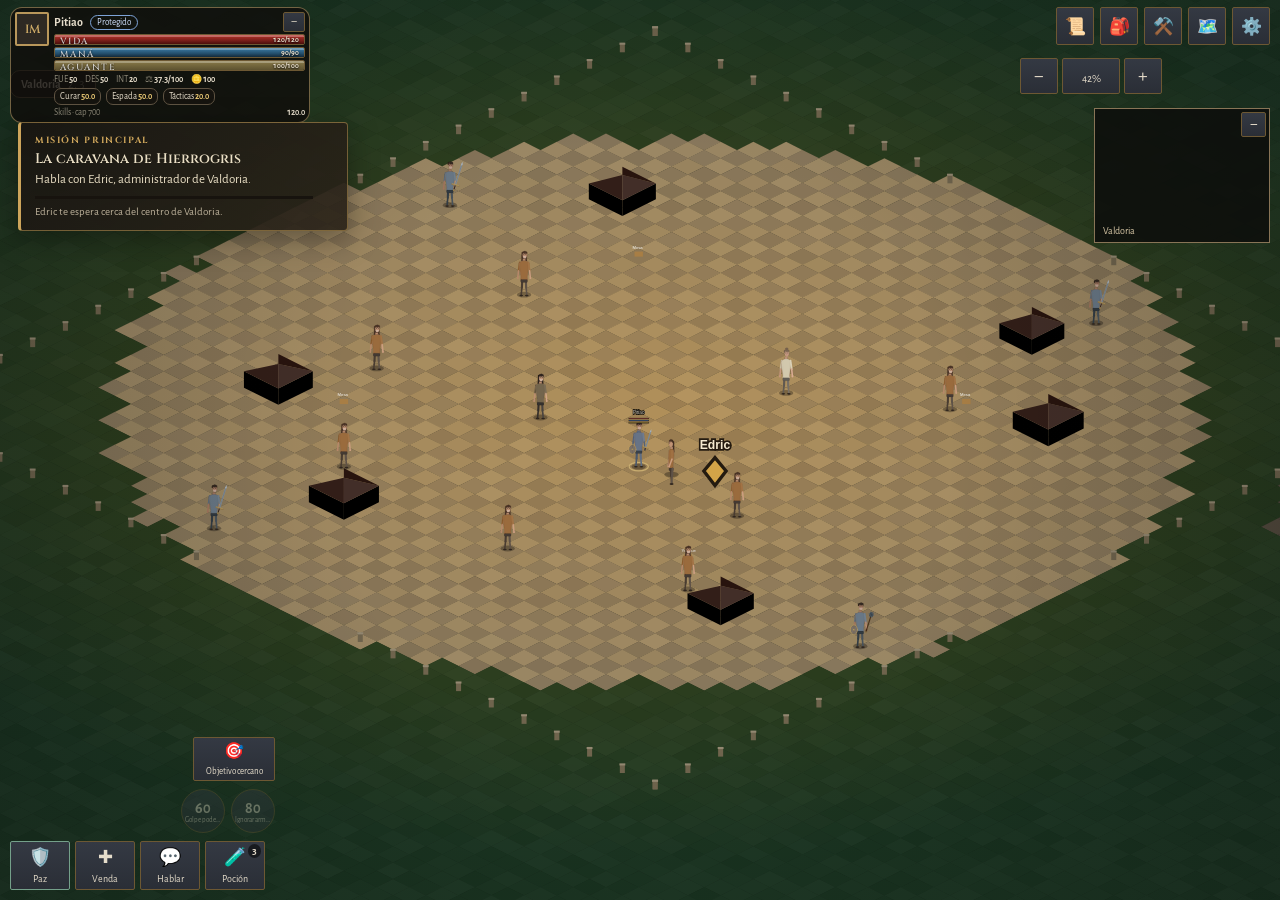
==== commit c20206c0: "Add files via upload" ====
--- a/index.html
+++ b/index.html
@@ -9,7 +9,7 @@
  <link rel="preconnect" href="https://fonts.gstatic.com" crossorigin />
  <link href="https://fonts.googleapis.com/css2?family=Cinzel:wght@500;600;700&family=Alegreya+Sans:wght@400;500;700&display=swap" rel="stylesheet" />
  <link rel="stylesheet" href="./css/base.css?v=732" />
- <link rel="stylesheet" href="./css/hud.css?v=733" />
+ <link rel="stylesheet" href="./css/hud.css?v=734" />
  <link rel="stylesheet" href="./css/dialogs.css?v=728" />
 </head>
 <body>
@@ -218,27 +218,28 @@
  <script src="./js/data/skills.js?v=728"></script>
  <script src="./js/data/items.js?v=728"></script>
  <script src="./js/data/world.js?v=728"></script>
- <script src="./js/core/state.js?v=732"></script>
+ <script src="./js/core/state.js?v=734"></script>
  <script src="./js/core/sound.js?v=728"></script>
  <script src="./js/systems/inventory.js?v=728"></script>
- <script src="./js/systems/combat.js?v=728"></script>
+ <script src="./js/systems/combat.js?v=734"></script>
  <script src="./js/systems/magic.js?v=728"></script>
  <script src="./js/systems/crafting.js?v=728"></script>
- <script src="./js/systems/world-services.js?v=728"></script>
+ <script src="./js/systems/world-services.js?v=734"></script>
  <script src="./js/core/input.js?v=731"></script>
  <script src="./js/core/characterAdapter.js?v=733"></script>
  <script src="./js/core/westerosRenderer.js?v=733"></script>
  <script src="./js/core/render.js?v=731"></script>
  <script src="./js/ui/ui.js?v=728"></script>
  <script src="./js/core/game.js?v=731"></script>
- <script src="./js/systems/balance-v721.js?v=728"></script>
+ <script src="./js/systems/balance-v721.js?v=734"></script>
  <script src="./js/systems/camera-v722.js?v=728"></script>
  <script src="./js/systems/enhancements-v724.js?v=728"></script>
  <script src="./js/systems/consolidation-v726.js?v=728"></script>
  <script src="./js/systems/gameplay-v727.js?v=731"></script>
  <script src="./js/systems/beasts-v729.js?v=729"></script>
- <script src="./js/systems/quest-hierrogris.js?v=733"></script>
+ <script src="./js/systems/quest-hierrogris.js?v=734"></script>
  <script src="./js/systems/mobile-declutter-v732.js?v=732"></script>
- <script src="./js/main.js?v=728"></script>
+ <script src="./js/systems/npc-wander-v733.js?v=733"></script>
+ <script src="./js/main.js?v=734"></script>
 </body>
 </html>
--- a/css/hud.css
+++ b/css/hud.css
@@ -150,10 +150,12 @@
 }
 #activity-bar {
   position: fixed;
-  left: 50%;
-  bottom: 142px;
-  width: min(320px, calc(100vw - 30px));
-  transform: translateX(-50%);
+  left: auto;
+  right: 14px;
+  top: 118px;
+  bottom: auto;
+  width: min(260px, calc(100vw - 30px));
+  transform: none;
   padding: 8px;
   border: 1px solid #8a7658;
   background: #13110fe8;
@@ -202,7 +204,10 @@
     grid-template-columns: 42px 60px 42px;
   }
   #activity-bar {
-    bottom: calc(202px + env(safe-area-inset-bottom));
+    top: calc(150px + env(safe-area-inset-top));
+    right: max(8px, env(safe-area-inset-right));
+    width: min(220px, 58vw);
+    bottom: auto;
   }
 }
 /* FIX jugabilidad móvil: el zoom en pantalla queda oculto en dispositivos
@@ -231,6 +236,16 @@
 #minimap-toggle { position: absolute; right: 3px; top: 3px; width: 25px; height: 25px; padding: 0; z-index: 2; }
 #minimap-panel.collapsed { width: 34px; height: 34px; padding: 0; }
 #minimap-panel.collapsed canvas, #minimap-panel.collapsed span { display: none; }
+/* FIX jugabilidad: colapsado, el botón para volver a abrir el minimapa
+   medía apenas 25x25px pegado a una esquina — un blanco chico y fácil de
+   fallar al tacto. Colapsado, ahora ocupa TODO el panel (34x34), así
+   cualquier toque sobre el ícono lo vuelve a abrir. */
+#minimap-panel.collapsed #minimap-toggle {
+  position: static;
+  width: 100%;
+  height: 100%;
+  font-size: 16px;
+}
 /* cycle-target y specials ya no flotan sueltos por la pantalla: viven
    apilados en una sola columna, justo arriba de la fila de acciones,
    para no competir por espacio con el minimapa ni con nada más. */
@@ -372,8 +387,9 @@
 }
 #target-card {
   top: 70px;
-  left: 50%;
-  transform: translateX(-50%);
+  left: auto;
+  right: 14px;
+  transform: none;
   border-color: #d26960;
   box-shadow: 0 0 0 2px #7e262233;
 }
@@ -671,7 +687,7 @@
 
 /* V5.9: HUD más compacto y controles inferiores equilibrados. */
 .player-status {
-  width: min(40vw, 360px);
+  width: min(32vw, 300px);
   gap: 5px;
   padding: 4px;
   border-radius: 12px;
@@ -729,7 +745,7 @@
 }
 @media (max-width: 760px) {
   .player-status {
-    width: 43vw;
+    width: 36vw;
   }
   .quick-stats,
   .quick-skills,
@@ -816,10 +832,12 @@
 
 /* ---------- Barra de canalizacion ---------- */
 #cast-bar {
-  left: 50%;
-  bottom: 178px;
-  transform: translateX(-50%);
-  width: min(240px, 62vw);
+  left: auto;
+  right: 14px;
+  top: 190px;
+  bottom: auto;
+  transform: none;
+  width: min(220px, 55vw);
   display: grid;
   gap: 4px;
   justify-items: center;
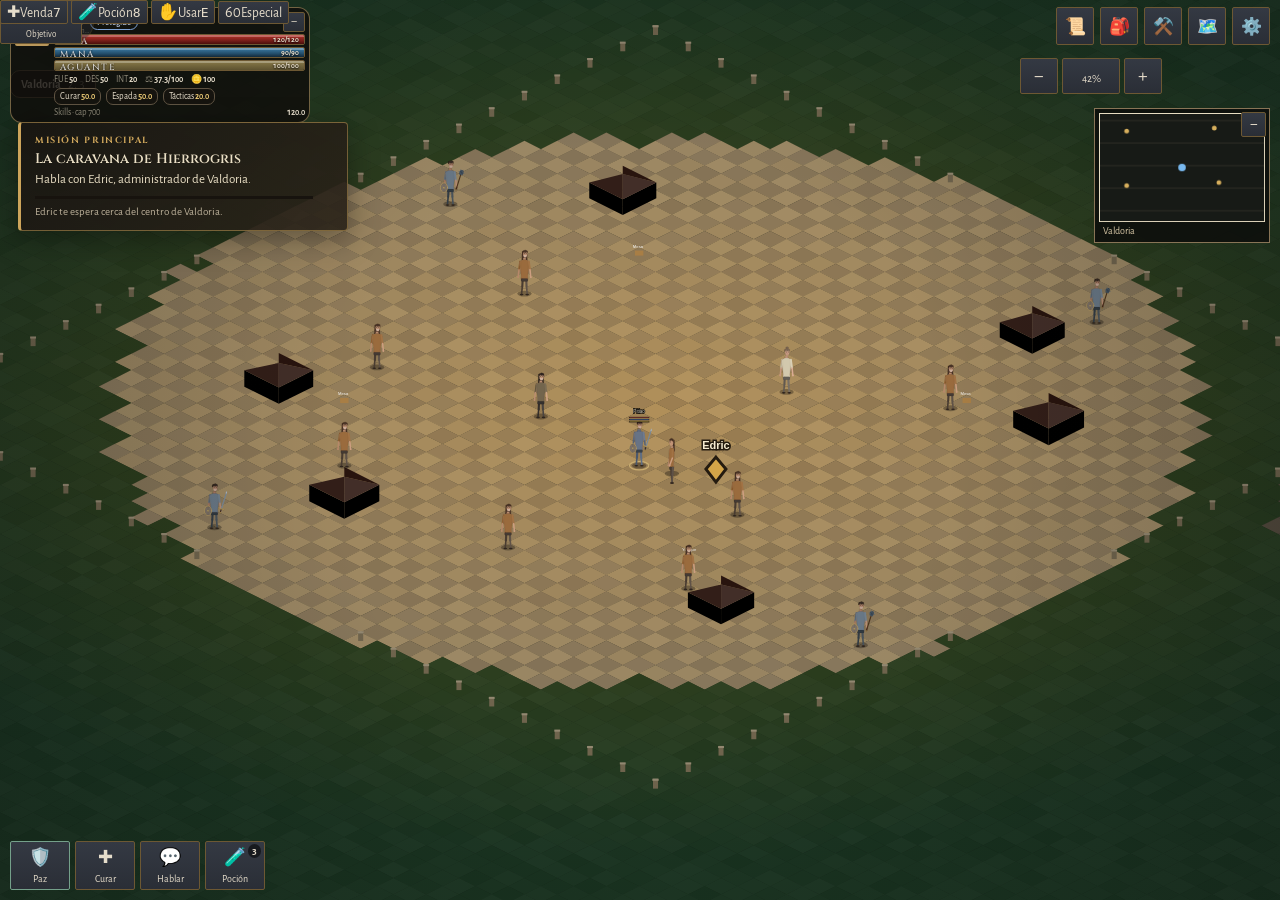
==== commit 64c180d9: "Add files via upload" ====
--- a/index.html
+++ b/index.html
@@ -4,12 +4,12 @@
  <meta charset="utf-8" />
  <meta name="viewport" content="width=device-width,initial-scale=1,viewport-fit=cover,user-scalable=no" />
  <meta name="theme-color" content="#10100f" />
- <title>Proyecto Ultra V7.32 · Personajes y animaciones V8</title>
+ <title>Proyecto Ultra V7.33 · Combate y progresión</title>
  <link rel="preconnect" href="https://fonts.googleapis.com" />
  <link rel="preconnect" href="https://fonts.gstatic.com" crossorigin />
  <link href="https://fonts.googleapis.com/css2?family=Cinzel:wght@500;600;700&family=Alegreya+Sans:wght@400;500;700&display=swap" rel="stylesheet" />
- <link rel="stylesheet" href="./css/base.css?v=732" />
- <link rel="stylesheet" href="./css/hud.css?v=734" />
+ <link rel="stylesheet" href="./css/base.css?v=728" />
+ <link rel="stylesheet" href="./css/hud.css?v=731" />
  <link rel="stylesheet" href="./css/dialogs.css?v=728" />
 </head>
 <body>
@@ -70,30 +70,35 @@
  <button id="zoom-in" type="button" aria-label="Acercar cámara">+</button>
  </nav>
 
+ <section id="specials" class="hud-layer">
+ <button id="special-60" disabled>60</button>
+ <button id="special-80" disabled>80</button>
+ </section>
+
  <section id="minimap-panel" class="hud-layer" aria-label="Minimapa">
  <button id="minimap-toggle" type="button" aria-label="Plegar minimapa">−</button>
  <canvas id="minimap" width="176" height="116"></canvas>
  <span id="minimap-zone">Valdoria</span>
  </section>
 
+ <button id="cycle-target" class="hud-layer" type="button" aria-label="Seleccionar siguiente objetivo cercano">🎯<span>Objetivo</span></button>
+
+ <nav id="quickbar" class="hud-layer" aria-label="Barra rápida">
+ <button data-quick="bandage" aria-label="Usar venda">✚<small>Venda</small><kbd>7</kbd></button>
+ <button data-quick="potion" aria-label="Usar poción">🧪<small>Poción</small><kbd>8</kbd></button>
+ <button data-quick="use" aria-label="Usar o interactuar">✋<small>Usar</small><kbd>E</kbd></button>
+ <button data-quick="special60" aria-label="Usar habilidad 60">60<small>Especial</small></button>
+ </nav>
+
  <section id="hud-bottom" class="hud-layer">
  <div id="joystick"><div id="stick"></div></div>
  <div id="spell-strip"></div>
- <div class="action-cluster">
- <div class="side-actions">
- <button id="cycle-target" type="button" aria-label="Marcar el enemigo o NPC más cercano">🎯<span>Objetivo cercano</span></button>
- <div id="specials">
- <button id="special-60" disabled>60</button>
- <button id="special-80" disabled>80</button>
- </div>
- </div>
  <div class="actions">
  <button id="battle-btn" class="action peace">🛡️<span>Paz</span></button>
  <button id="attack-btn" class="action" hidden>⚔️<span>Autoataque</span></button>
- <button id="heal-btn" class="action">✚<span>Venda</span></button>
+ <button id="heal-btn" class="action">✚<span>Curar</span></button>
  <button id="use-btn" class="action">✋<span>Usar</span></button>
  <button id="potion-btn" class="action">🧪<span>Poción</span><b id="potion-count">0</b></button>
- </div>
  </div>
  </section>
 
@@ -218,28 +223,27 @@
  <script src="./js/data/skills.js?v=728"></script>
  <script src="./js/data/items.js?v=728"></script>
  <script src="./js/data/world.js?v=728"></script>
- <script src="./js/core/state.js?v=734"></script>
+ <script src="./js/core/state.js?v=736"></script>
  <script src="./js/core/sound.js?v=728"></script>
  <script src="./js/systems/inventory.js?v=728"></script>
- <script src="./js/systems/combat.js?v=734"></script>
+ <script src="./js/systems/combat.js?v=736"></script>
  <script src="./js/systems/magic.js?v=728"></script>
  <script src="./js/systems/crafting.js?v=728"></script>
- <script src="./js/systems/world-services.js?v=734"></script>
+ <script src="./js/systems/world-services.js?v=736"></script>
  <script src="./js/core/input.js?v=731"></script>
- <script src="./js/core/characterAdapter.js?v=733"></script>
- <script src="./js/core/westerosRenderer.js?v=733"></script>
+ <script src="./js/core/characterAdapter.js?v=728"></script>
+ <script src="./js/core/westerosRenderer.js?v=728"></script>
  <script src="./js/core/render.js?v=731"></script>
  <script src="./js/ui/ui.js?v=728"></script>
  <script src="./js/core/game.js?v=731"></script>
- <script src="./js/systems/balance-v721.js?v=734"></script>
+ <script src="./js/systems/balance-v721.js?v=736"></script>
  <script src="./js/systems/camera-v722.js?v=728"></script>
  <script src="./js/systems/enhancements-v724.js?v=728"></script>
  <script src="./js/systems/consolidation-v726.js?v=728"></script>
  <script src="./js/systems/gameplay-v727.js?v=731"></script>
  <script src="./js/systems/beasts-v729.js?v=729"></script>
- <script src="./js/systems/quest-hierrogris.js?v=734"></script>
- <script src="./js/systems/mobile-declutter-v732.js?v=732"></script>
- <script src="./js/systems/npc-wander-v733.js?v=733"></script>
- <script src="./js/main.js?v=734"></script>
+ <script src="./js/systems/quest-hierrogris.js?v=731"></script>
+ <script src="./js/systems/guard-combat-v736.js?v=736"></script>
+ <script src="./js/main.js?v=728"></script>
 </body>
 </html>
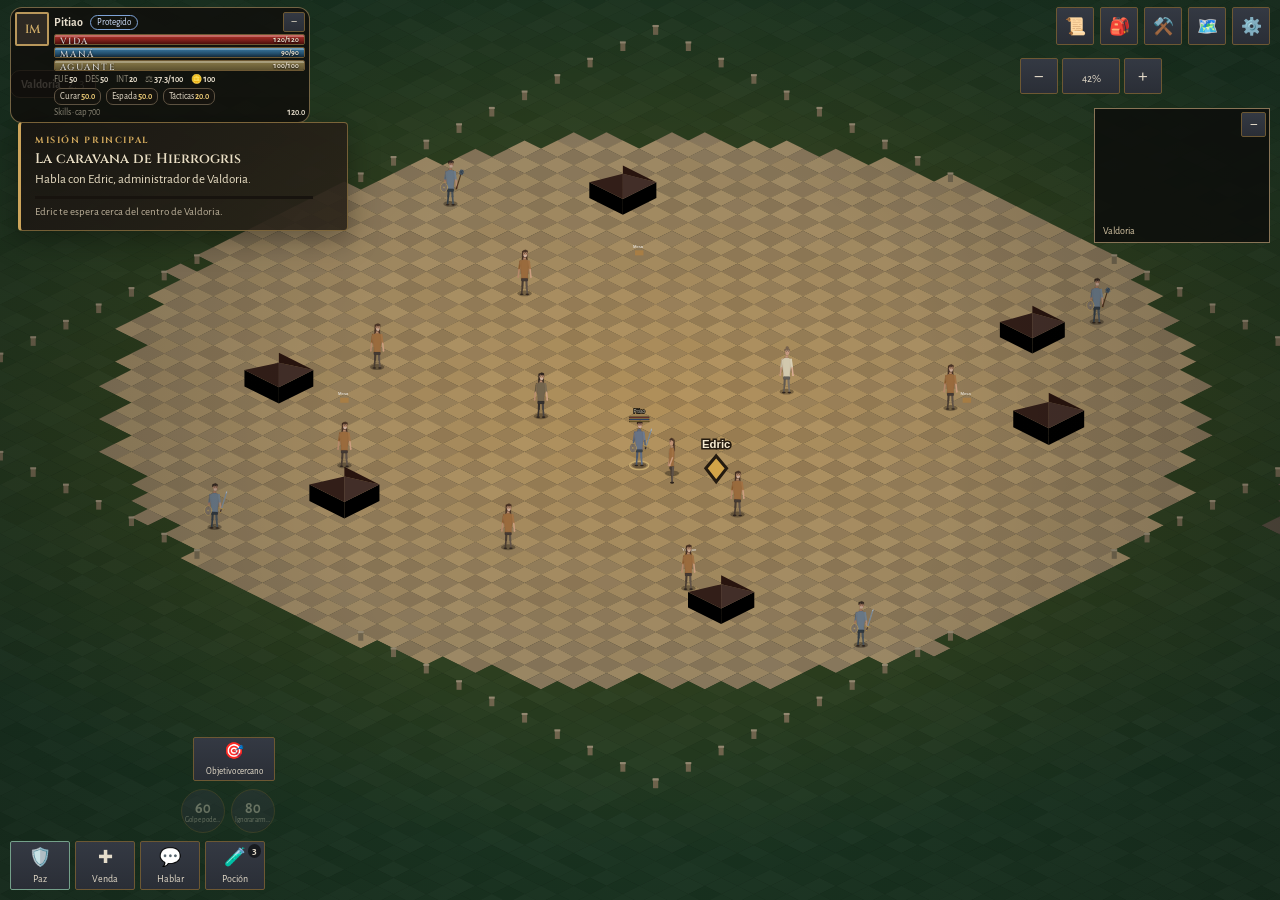
==== commit 16dc2add: "Add files via upload" ====
--- a/index.html
+++ b/index.html
@@ -4,12 +4,12 @@
  <meta charset="utf-8" />
  <meta name="viewport" content="width=device-width,initial-scale=1,viewport-fit=cover,user-scalable=no" />
  <meta name="theme-color" content="#10100f" />
- <title>Proyecto Ultra V7.33 · Combate y progresión</title>
+ <title>Proyecto Ultra V7.33 · Combate, progresión y mundo vivo</title>
  <link rel="preconnect" href="https://fonts.googleapis.com" />
  <link rel="preconnect" href="https://fonts.gstatic.com" crossorigin />
  <link href="https://fonts.googleapis.com/css2?family=Cinzel:wght@500;600;700&family=Alegreya+Sans:wght@400;500;700&display=swap" rel="stylesheet" />
- <link rel="stylesheet" href="./css/base.css?v=728" />
- <link rel="stylesheet" href="./css/hud.css?v=731" />
+ <link rel="stylesheet" href="./css/base.css?v=732" />
+ <link rel="stylesheet" href="./css/hud.css?v=734" />
  <link rel="stylesheet" href="./css/dialogs.css?v=728" />
 </head>
 <body>
@@ -70,35 +70,30 @@
  <button id="zoom-in" type="button" aria-label="Acercar cámara">+</button>
  </nav>
 
- <section id="specials" class="hud-layer">
- <button id="special-60" disabled>60</button>
- <button id="special-80" disabled>80</button>
- </section>
-
  <section id="minimap-panel" class="hud-layer" aria-label="Minimapa">
  <button id="minimap-toggle" type="button" aria-label="Plegar minimapa">−</button>
  <canvas id="minimap" width="176" height="116"></canvas>
  <span id="minimap-zone">Valdoria</span>
  </section>
 
- <button id="cycle-target" class="hud-layer" type="button" aria-label="Seleccionar siguiente objetivo cercano">🎯<span>Objetivo</span></button>
-
- <nav id="quickbar" class="hud-layer" aria-label="Barra rápida">
- <button data-quick="bandage" aria-label="Usar venda">✚<small>Venda</small><kbd>7</kbd></button>
- <button data-quick="potion" aria-label="Usar poción">🧪<small>Poción</small><kbd>8</kbd></button>
- <button data-quick="use" aria-label="Usar o interactuar">✋<small>Usar</small><kbd>E</kbd></button>
- <button data-quick="special60" aria-label="Usar habilidad 60">60<small>Especial</small></button>
- </nav>
-
  <section id="hud-bottom" class="hud-layer">
  <div id="joystick"><div id="stick"></div></div>
  <div id="spell-strip"></div>
+ <div class="action-cluster">
+ <div class="side-actions">
+ <button id="cycle-target" type="button" aria-label="Marcar el enemigo o NPC más cercano">🎯<span>Objetivo cercano</span></button>
+ <div id="specials">
+ <button id="special-60" disabled>60</button>
+ <button id="special-80" disabled>80</button>
+ </div>
+ </div>
  <div class="actions">
  <button id="battle-btn" class="action peace">🛡️<span>Paz</span></button>
  <button id="attack-btn" class="action" hidden>⚔️<span>Autoataque</span></button>
- <button id="heal-btn" class="action">✚<span>Curar</span></button>
+ <button id="heal-btn" class="action">✚<span>Venda</span></button>
  <button id="use-btn" class="action">✋<span>Usar</span></button>
  <button id="potion-btn" class="action">🧪<span>Poción</span><b id="potion-count">0</b></button>
+ </div>
  </div>
  </section>
 
@@ -231,8 +226,8 @@
  <script src="./js/systems/crafting.js?v=728"></script>
  <script src="./js/systems/world-services.js?v=736"></script>
  <script src="./js/core/input.js?v=731"></script>
- <script src="./js/core/characterAdapter.js?v=728"></script>
- <script src="./js/core/westerosRenderer.js?v=728"></script>
+ <script src="./js/core/characterAdapter.js?v=733"></script>
+ <script src="./js/core/westerosRenderer.js?v=733"></script>
  <script src="./js/core/render.js?v=731"></script>
  <script src="./js/ui/ui.js?v=728"></script>
  <script src="./js/core/game.js?v=731"></script>
@@ -242,8 +237,10 @@
  <script src="./js/systems/consolidation-v726.js?v=728"></script>
  <script src="./js/systems/gameplay-v727.js?v=731"></script>
  <script src="./js/systems/beasts-v729.js?v=729"></script>
- <script src="./js/systems/quest-hierrogris.js?v=731"></script>
+ <script src="./js/systems/quest-hierrogris.js?v=734"></script>
+ <script src="./js/systems/mobile-declutter-v732.js?v=732"></script>
+ <script src="./js/systems/npc-wander-v733.js?v=733"></script>
  <script src="./js/systems/guard-combat-v736.js?v=736"></script>
- <script src="./js/main.js?v=728"></script>
+ <script src="./js/main.js?v=736"></script>
 </body>
 </html>
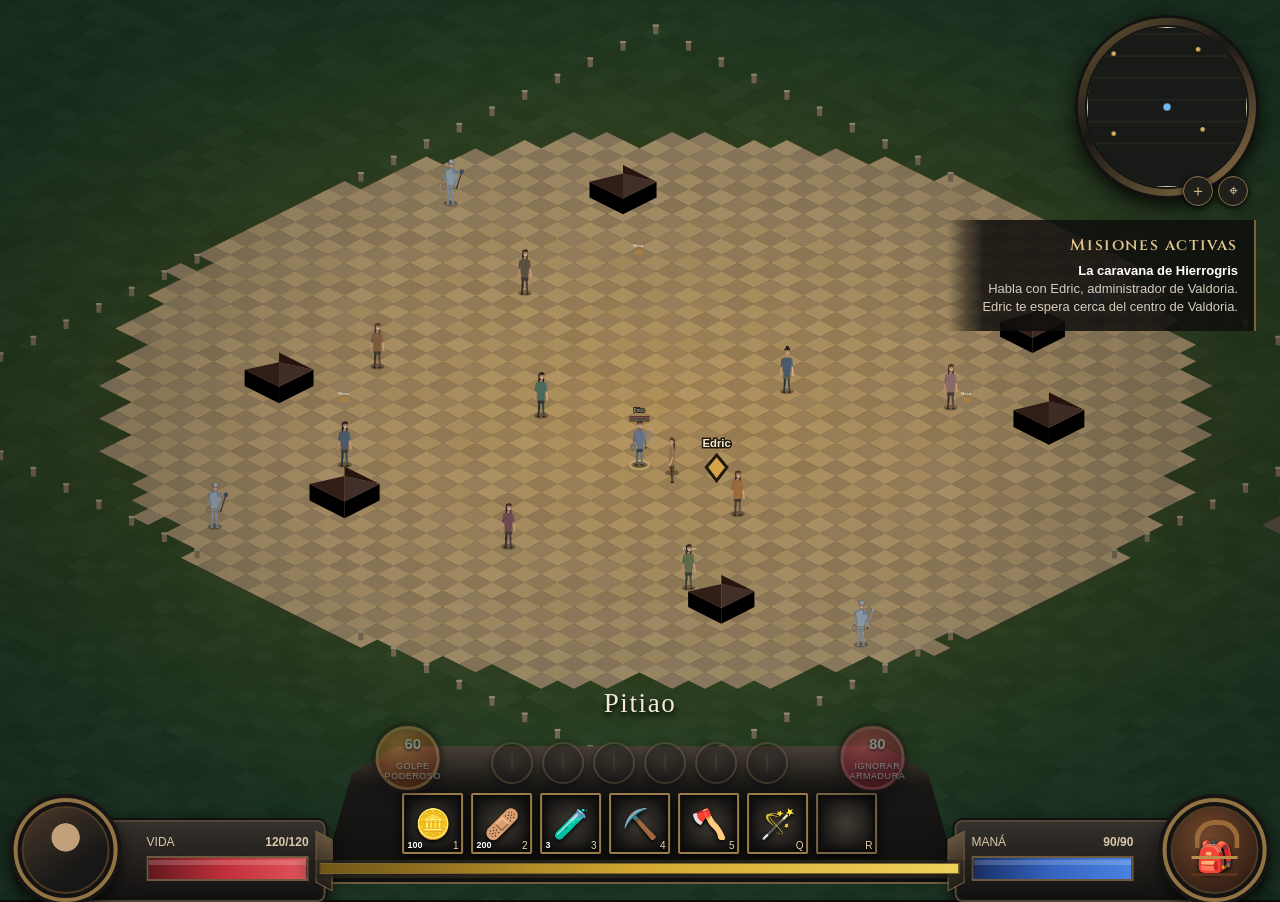
==== commit c4e47513: "Add files via upload" ====
--- a/index.html
+++ b/index.html
@@ -4,12 +4,12 @@
  <meta charset="utf-8" />
  <meta name="viewport" content="width=device-width,initial-scale=1,viewport-fit=cover,user-scalable=no" />
  <meta name="theme-color" content="#10100f" />
- <title>Proyecto Ultra V7.33 · Combate, progresión y mundo vivo</title>
+ <title>Proyecto Ultra · Core modular</title>
  <link rel="preconnect" href="https://fonts.googleapis.com" />
  <link rel="preconnect" href="https://fonts.gstatic.com" crossorigin />
  <link href="https://fonts.googleapis.com/css2?family=Cinzel:wght@500;600;700&family=Alegreya+Sans:wght@400;500;700&display=swap" rel="stylesheet" />
  <link rel="stylesheet" href="./css/base.css?v=732" />
- <link rel="stylesheet" href="./css/hud.css?v=734" />
+ <link rel="stylesheet" href="./css/hud.css?v=744" />
  <link rel="stylesheet" href="./css/dialogs.css?v=728" />
 </head>
 <body>
@@ -17,92 +17,119 @@
  <canvas id="game" aria-label="Proyecto Ultra"></canvas>
  <div id="error-box" hidden></div>
 
- <header id="hud-top" class="hud-layer">
- <section id="player-status" class="player-status expanded">
- <button id="portrait-btn" class="portrait" aria-label="Abrir ficha del personaje">IM</button>
- <div class="player-summary">
- <div class="identity-row"><strong id="player-name">Pitiao</strong><span id="player-state">Paz</span><button id="collapse-status" title="Contraer panel">−</button></div>
- <div class="bars">
- <div class="bar hp"><span>Vida</span><i id="hp-fill"></i><b id="hp-text"></b></div>
- <div class="bar mana"><span>Maná</span><i id="mana-fill"></i><b id="mana-text"></b></div>
- <div class="bar stam"><span>Aguante</span><i id="stam-fill"></i><b id="stam-text"></b></div>
- </div>
- <div id="quick-stats" class="quick-stats"><span>FUE <b id="str-value">50</b></span><span>DES <b id="dex-value">50</b></span><span>INT <b id="int-value">20</b></span><span>⚖ <b id="weight-value">0/100</b></span><span>🪙 <b id="gold-value">0</b></span></div>
- <div id="quick-skills" class="quick-skills"></div>
- <div class="skill-cap-line"><span>Skills · cap 700</span><b id="hud-skill-total">0</b></div>
- </div>
- </section>
- <nav class="top-buttons" aria-label="Menús">
- <button id="skills-btn" title="Habilidades">📜</button>
- <button id="inventory-btn" title="Inventario">🎒</button>
- <button id="craft-btn" title="Artesanía">⚒️</button>
- <button id="world-btn" title="Mapa">🗺️</button>
- <button id="settings-btn" title="Ajustes">⚙️</button>
- </nav>
- </header>
-
- <div id="target-card" hidden><strong id="target-name"></strong><span id="target-hp"></span><em id="auto-status"></em></div>
- <div id="location-card"><strong id="location-name">Valdoria</strong><span id="coords"></span></div>
-
- <aside id="quest-tracker" class="hud-layer" aria-live="polite">
- <div class="quest-kicker">MISIÓN PRINCIPAL</div>
- <strong id="quest-title">La caravana de Hierrogris</strong>
+ <section class="minimap-wrap hud-layer" id="minimap-panel">
+ <div class="minimap" id="minimap-face">
+ <canvas id="minimap" width="176" height="176" style="width:100%;height:100%;border-radius:50%;position:absolute;inset:0;"></canvas>
+ <span id="minimap-zone" hidden>Valdoria</span>
+ </div>
+ <div class="map-buttons">
+ <button class="round-btn" id="zoom-in" type="button">＋</button>
+ <button class="round-btn" id="zoom-reset" type="button">⌖<span id="zoom-value" hidden>100%</span></button>
+ </div>
+ <button id="minimap-toggle" type="button" hidden aria-label="Plegar minimapa">−</button>
+</section>
+
+<section class="quest hud-layer" id="quest-tracker">
+ <h3>Misiones activas</h3>
+ <p><strong id="quest-title">La caravana de Hierrogris</strong></p>
  <p id="quest-objective">Habla con Edric, administrador de Valdoria.</p>
- <div class="quest-progress"><i id="quest-progress-fill"></i></div>
- <small id="quest-hint">Busca el símbolo dorado dentro de la ciudad.</small>
- </aside>
-
- <div id="cast-bar" class="hud-layer" hidden>
+ <p id="quest-hint">Busca el símbolo dorado dentro de la ciudad.</p>
+ <i id="quest-progress-fill" hidden></i>
+</section>
+
+<div class="mode hud-layer" id="target-card">
+ <span class="mode-dot"></span><strong id="player-state">Modo batalla</strong> · Objetivo: <span id="target-name">Bandido saqueador</span><span id="target-hp" hidden></span><span id="auto-status" hidden></span>
+</div>
+<div id="location-card" hidden><strong id="location-name">Valdoria</strong><span id="coords"></span></div>
+
+<header id="hud-top" hidden></header>
+<div id="joystick" hidden><div id="stick"></div></div>
+<div id="specials" hidden></div>
+
+<div id="cast-bar" hidden>
  <b id="cast-name"></b>
  <div class="cast-track"><i id="cast-fill"></i></div>
- </div>
-
- <div id="activity-bar" class="hud-layer" hidden aria-live="polite">
+</div>
+<div id="activity-bar" hidden aria-live="polite">
  <div class="activity-heading"><b id="activity-name">Acción</b><span id="activity-time"></span></div>
  <div class="activity-track"><i id="activity-fill"></i></div>
  <small id="activity-status"></small>
  <button id="activity-cancel" type="button">Cancelar</button>
- </div>
-
- <nav id="camera-controls" class="hud-layer" aria-label="Controles de cámara">
- <button id="zoom-out" type="button" aria-label="Alejar cámara">−</button>
- <button id="zoom-reset" type="button" aria-label="Restaurar cámara"><span id="zoom-value">100%</span></button>
- <button id="zoom-in" type="button" aria-label="Acercar cámara">+</button>
- </nav>
-
- <section id="minimap-panel" class="hud-layer" aria-label="Minimapa">
- <button id="minimap-toggle" type="button" aria-label="Plegar minimapa">−</button>
- <canvas id="minimap" width="176" height="116"></canvas>
- <span id="minimap-zone">Valdoria</span>
+</div>
+
+<div id="player-status" hidden aria-label="Estadísticas del personaje">
+ <button id="collapse-status" type="button">+</button>
+ <div id="quick-stats"><span>FUE <b id="str-value">50</b></span><span>DES <b id="dex-value">50</b></span><span>INT <b id="int-value">20</b></span><span>⚖ <b id="weight-value">0/100</b></span><span>🪙 <b id="gold-value">0</b></span></div>
+ <div id="quick-skills"></div>
+ <div id="hud-skill-total">0</div>
+</div>
+
+<!-- Sin lugar todavía en el HUD: quedan ocultos hasta definir dónde van. -->
+<button id="zoom-out" type="button" hidden>−</button>
+<button id="cycle-target" type="button" hidden><span></span></button>
+<button id="skills-btn" type="button" hidden>Habilidades</button>
+<button id="craft-btn" type="button" hidden>Artesanía</button>
+<button id="world-btn" type="button" hidden>Mapa</button>
+<div id="camera-controls" hidden></div>
+
+<section class="hud hud-layer" id="hud-bottom">
+ <div class="resource left">
+ <div class="portrait-wrap">
+ <div class="portrait" id="portrait-skills-btn" role="button" tabindex="0" aria-label="Abrir habilidades"></div>
+ <div class="hud-title" id="hud-title" hidden></div>
+ </div>
+ <div class="resource-label"><span>VIDA</span><span><b id="hp-text">120/120</b></span></div>
+ <div class="big-bar life"><span id="hp-fill"></span><b></b></div>
+ </div>
+
+ <div class="center">
+ <div class="player-name" id="player-name">Pitiao</div>
+ <button class="milestone orange" id="special-60" disabled><span>60<small>skill</small></span></button>
+ <button class="milestone red" id="special-80" disabled><span>80<small>skill</small></span></button>
+ <div class="action-frame"></div>
+ <div class="utility" aria-label="Habilidades de clase">
+ <button class="util-btn empty-ability" type="button" aria-label="Ranura de habilidad vacía"></button>
+ <button class="util-btn empty-ability" type="button" aria-label="Ranura de habilidad vacía"></button>
+ <button class="util-btn empty-ability" type="button" aria-label="Ranura de habilidad vacía"></button>
+ <button class="util-btn empty-ability" type="button" aria-label="Ranura de habilidad vacía"></button>
+ <button class="util-btn empty-ability" type="button" aria-label="Ranura de habilidad vacía"></button>
+ <button class="util-btn empty-ability" type="button" aria-label="Ranura de habilidad vacía"></button>
+ </div>
+ <div id="spell-strip" hidden></div>
+ <div class="skills" aria-label="Equipables y consumibles">
+ <button class="slot quick-slot" data-quick-index="0" data-tip="Espada equipada"><span class="icon">🗡️</span><span class="key">1</span></button>
+ <button class="slot quick-slot" data-quick-index="1" data-tip="Escudo equipado"><span class="icon">🛡️</span><span class="key">2</span></button>
+ <button class="slot quick-slot" data-quick-index="2" data-tip="Picota de minería"><span class="icon">⛏️</span><span class="key">3</span></button>
+ <button class="slot quick-slot" data-quick-index="3" data-tip="Hacha equipada"><span class="icon">🪓</span><span class="key">4</span></button>
+ <button class="slot quick-slot" id="heal-btn" data-quick-index="4" data-tip="Vendas"><span class="icon">🩹</span><span class="key">5</span></button>
+ <button class="slot quick-slot" id="potion-btn" data-quick-index="5" data-tip="Pociones"><span class="icon">🧪</span><span class="key">Q</span><b id="potion-count" hidden>0</b></button>
+ <button class="slot quick-slot" data-quick-index="6" data-tip="Ranura vacía"><span class="icon"></span><span class="key">R</span></button>
+ </div>
+ <button id="battle-btn" type="button" hidden>Paz/Batalla</button>
+ <button id="attack-btn" type="button" hidden>Autoataque</button>
+ <button id="use-btn" type="button" hidden>Usar</button>
+ <div class="stamina-wrap" data-tip="Aguante"><div class="stamina"><span id="stam-fill"></span></div><b id="stam-text" hidden></b></div>
+ </div>
+
+ <div class="resource right">
+ <div class="bag-wrap" id="inventory-bag-btn" role="button" tabindex="0" aria-label="Abrir inventario"><div class="bag"><div class="bag-icon">🎒</div></div></div>
+ <div class="resource-label"><span>MANÁ</span><span><b id="mana-text">90/90</b></span></div>
+ <div class="big-bar mana"><span id="mana-fill"></span><b></b></div>
+ </div>
  </section>
 
- <section id="hud-bottom" class="hud-layer">
- <div id="joystick"><div id="stick"></div></div>
- <div id="spell-strip"></div>
- <div class="action-cluster">
- <div class="side-actions">
- <button id="cycle-target" type="button" aria-label="Marcar el enemigo o NPC más cercano">🎯<span>Objetivo cercano</span></button>
- <div id="specials">
- <button id="special-60" disabled>60</button>
- <button id="special-80" disabled>80</button>
- </div>
- </div>
- <div class="actions">
- <button id="battle-btn" class="action peace">🛡️<span>Paz</span></button>
- <button id="attack-btn" class="action" hidden>⚔️<span>Autoataque</span></button>
- <button id="heal-btn" class="action">✚<span>Venda</span></button>
- <button id="use-btn" class="action">✋<span>Usar</span></button>
- <button id="potion-btn" class="action">🧪<span>Poción</span><b id="potion-count">0</b></button>
- </div>
- </div>
- </section>
-
- <div id="death-veil" hidden aria-live="assertive">
+ <div class="side-actions left"><button class="menu-btn" type="button">Chat</button><button class="menu-btn" type="button">Grupo</button></div>
+ <div class="side-actions right"><button class="menu-btn" id="portrait-btn" type="button">Personaje</button></div>
+ <div class="tooltip" id="tooltip"></div>
+
+<div id="death-veil" hidden aria-live="assertive">
  <strong>Has muerto</strong>
  <span>Tus objetos quedaron en tu cadáver</span>
- </div>
-
- <aside id="toasts" aria-live="polite"></aside><aside id="level-notices" aria-live="polite"></aside>
+</div>
+
+<aside id="toasts" aria-live="polite"></aside><aside id="level-notices" aria-live="polite"></aside>
+
+
 
 
  <dialog id="character-dialog" class="game-dialog wide">
@@ -127,27 +154,61 @@
  </div>
  </dialog>
 
- <dialog id="inventory-dialog" class="game-dialog wide">
- <header><h2>Personaje, equipo e inventario</h2><button data-close>✕</button></header>
- <div class="equipment-layout">
- <section class="paperdoll-panel">
- <div class="pd-fila">
- <div class="pd-col" id="equip-col-izq"></div>
- <div class="pd-marco">
- <canvas id="paperdoll" width="260" height="440" aria-label="Personaje equipado"></canvas>
- </div>
- <div class="pd-col" id="equip-col-der"></div>
- </div>
- <div class="pd-manos" id="equip-col-manos"></div>
- <div class="pd-resumen" id="equip-resumen"></div>
- </section>
- <section class="inventory-panel">
- <div class="toolbar"><span id="inventory-slots"></span><button id="sort-btn">Ordenar</button></div>
- <div id="inventory-grid"></div>
- </section>
- <aside id="item-detail">Selecciona un objeto.</aside>
- </div>
- </dialog>
+ <dialog id="inventory-dialog" class="game-dialog inventory-window-dialog">
+ <div class="inv-header">
+ <div class="inv-tabs">
+ <span class="active">PERSONAJE</span>
+ </div>
+ <button class="inv-close" data-close aria-label="Cerrar inventario">✕</button>
+ </div>
+
+ <div class="inv-upper">
+ <div class="paperdoll-area">
+ <div class="paperdoll-frame">
+ <canvas id="paperdoll" width="260" height="440" aria-label="Personaje equipado" style="position:absolute;left:50%;top:50%;transform:translate(-50%,-48%);width:146px;height:292px;"></canvas>
+ </div>
+ <button class="pd-slot pd-head-slot" data-slot="head"><span class="pd-icon">🪖</span><small>CABEZA</small></button>
+ <button class="pd-slot pd-collar-slot" data-slot="amulet"><span class="pd-icon">📿</span><small>COLLAR</small></button>
+ <button class="pd-slot pd-neck-slot" data-slot="neck"><span class="pd-icon">🧣</span><small>CUELLO</small></button>
+ <button class="pd-slot pd-chest-slot" data-slot="chest"><span class="pd-icon">🥋</span><small>PECHO</small></button>
+ <button class="pd-slot pd-hands-slot" data-slot="gloves"><span class="pd-icon">🧤</span><small>MANOS</small></button>
+ <button class="pd-slot pd-ring1-slot" data-slot="ring1"><span class="pd-icon">💍</span><small>ANILLO</small></button>
+ <button class="pd-slot pd-legs-slot" data-slot="pants"><span class="pd-icon">👖</span><small>PIERNAS</small></button>
+ <button class="pd-slot pd-feet-slot" data-slot="boots"><span class="pd-icon">🥾</span><small>PIES</small></button>
+ <button class="pd-slot pd-back-slot" data-slot="cloak"><span class="pd-icon">🧣</span><small>CAPA</small></button>
+ <button class="pd-slot pd-ring2-slot" data-slot="ring2"><span class="pd-icon">💍</span><small>ANILLO</small></button>
+ <button class="pd-slot pd-tunic-slot" data-slot="robe"><span class="pd-icon">👘</span><small>TÚNICA</small></button>
+ <button class="pd-slot pd-arms-slot" data-slot="arms"><span class="pd-icon">🦾</span><small>BRAZOS</small></button>
+ <button class="pd-slot pd-main-slot" data-slot="weapon"><span class="pd-icon">🗡️</span><small>ARMA</small></button>
+ <button class="pd-slot pd-off-slot" data-slot="shield"><span class="pd-icon">🛡️</span><small>SEC.</small></button>
+ </div>
+
+ <div class="character-stats">
+ <div class="stats-top">
+ <div class="stat-box"><span>DAÑO</span><strong id="pd-stat-damage">0</strong></div>
+ <div class="stat-box"><span>ARMADURA</span><strong id="pd-stat-armor">0</strong></div>
+ <div class="stat-box"><span>CARGA</span><strong id="pd-stat-weight">0/100</strong></div>
+ </div>
+ </div>
+ </div>
+
+ <div class="inventory-tabs">
+ <button class="inventory-tab active" data-tab="inventario" type="button">INVENTARIO</button>
+ </div>
+
+ <div class="inventory-grid-wrap">
+ <div class="inventory-grid" id="inventory-grid"></div>
+ </div>
+
+ <div class="inv-footer">
+ <div><span class="gold" id="inv-gold">ORO: 0</span> &nbsp; · &nbsp; <span id="inv-space">0 / 40 ESPACIOS</span></div>
+ <div class="inv-footer-actions">
+ <button class="inv-small" id="sort-btn" type="button">ORDENAR</button>
+ </div>
+ </div>
+ </dialog>
+
+ <aside id="item-detail" class="item-detail-popup">Selecciona un objeto.</aside>
 
  <dialog id="skills-dialog" class="game-dialog wide">
  <header><h2>Habilidades</h2><button data-close>✕</button></header>
@@ -194,7 +255,7 @@
  <dialog id="settings-dialog" class="game-dialog">
  <header><h2>Ajustes y controles</h2><button data-close>✕</button></header>
  <div class="settings-list">
- <p><b>PC:</b> clic derecho mover · clic izquierdo seleccionar/accionar · WASD/Flechas mover · Tab Paz/Batalla · Espacio autoataque · 1–6 hechizos · E usar · I inventario · K skills · C crafting · M mapa.</p>
+ <p><b>PC:</b> clic derecho mover · clic izquierdo seleccionar/accionar · WASD/Flechas mover · Tab Paz/Batalla · Espacio autoataque · 1–5/Q/R barra rápida · E usar · Mochila: inventario · K skills · C crafting · M mapa · ESC menú.</p>
  <label><input id="sound-muted" type="checkbox" /> Silenciar sonidos</label>
  <label>Volumen <input id="sound-volume" type="range" min="0" max="100" value="65" /></label>
  <button id="save-btn">Guardar partida</button>
@@ -215,32 +276,53 @@
  </dialog>
  </main>
 
- <script src="./js/data/skills.js?v=728"></script>
- <script src="./js/data/items.js?v=728"></script>
- <script src="./js/data/world.js?v=728"></script>
- <script src="./js/core/state.js?v=736"></script>
- <script src="./js/core/sound.js?v=728"></script>
- <script src="./js/systems/inventory.js?v=728"></script>
- <script src="./js/systems/combat.js?v=736"></script>
- <script src="./js/systems/magic.js?v=728"></script>
- <script src="./js/systems/crafting.js?v=728"></script>
- <script src="./js/systems/world-services.js?v=736"></script>
- <script src="./js/core/input.js?v=731"></script>
- <script src="./js/core/characterAdapter.js?v=733"></script>
- <script src="./js/core/westerosRenderer.js?v=733"></script>
- <script src="./js/core/render.js?v=731"></script>
- <script src="./js/ui/ui.js?v=728"></script>
- <script src="./js/core/game.js?v=731"></script>
- <script src="./js/systems/balance-v721.js?v=736"></script>
- <script src="./js/systems/camera-v722.js?v=728"></script>
- <script src="./js/systems/enhancements-v724.js?v=728"></script>
- <script src="./js/systems/consolidation-v726.js?v=728"></script>
- <script src="./js/systems/gameplay-v727.js?v=731"></script>
- <script src="./js/systems/beasts-v729.js?v=729"></script>
- <script src="./js/systems/quest-hierrogris.js?v=734"></script>
- <script src="./js/systems/mobile-declutter-v732.js?v=732"></script>
- <script src="./js/systems/npc-wander-v733.js?v=733"></script>
- <script src="./js/systems/guard-combat-v736.js?v=736"></script>
- <script src="./js/main.js?v=736"></script>
+ <script src="./js/data/skills.js?v=1000"></script>
+ <script src="./js/data/items.js?v=1000"></script>
+ <script src="./js/data/equipment/extendedWeapons.js?v=1000"></script>
+ <script src="./js/data/world.js?v=1000"></script>
+
+ <script src="./js/core/state.js?v=1000"></script>
+ <script src="./js/core/events/eventBus.js?v=1000"></script>
+ <script src="./js/core/sound.js?v=1000"></script>
+
+ <script src="./js/systems/inventory.js?v=1000"></script>
+ <script src="./js/systems/equipment/equipmentRules.js?v=1000"></script>
+ <script src="./js/systems/quickbar/quickbar.js?v=1000"></script>
+ <script src="./js/systems/combat.js?v=1000"></script>
+ <script src="./js/systems/magic.js?v=1000"></script>
+ <script src="./js/systems/crafting.js?v=1000"></script>
+ <script src="./js/systems/world-services.js?v=1000"></script>
+ <script src="./js/systems/gathering/toolDurability.js?v=1000"></script>
+ <script src="./js/systems/loot/extendedWeaponLoot.js?v=1000"></script>
+
+ <script src="./js/core/input.js?v=1000"></script>
+ <script src="./js/core/characterAdapter.js?v=1000"></script>
+ <script src="./js/core/westerosRenderer.js?v=1000"></script>
+ <script src="./js/core/render.js?v=1000"></script>
+
+ <script src="./js/ui/ui.js?v=1000"></script>
+ <script src="./js/ui/hud/quickbarView.js?v=1000"></script>
+ <script src="./js/ui/inventory/inventoryViewIntegration.js?v=1000"></script>
+ <script src="./js/ui/inventory/dragDrop.js?v=1000"></script>
+ <script src="./js/ui/hud/hudBindings.js?v=1000"></script>
+
+ <script src="./js/core/game.js?v=1000"></script>
+ <script src="./js/legacy/systems/balance-v721.js?v=1000"></script>
+ <script src="./js/legacy/systems/camera-v722.js?v=1000"></script>
+ <script src="./js/legacy/systems/enhancements-v724.js?v=1000"></script>
+ <script src="./js/legacy/systems/consolidation-v726.js?v=1000"></script>
+ <script src="./js/legacy/systems/gameplay-v727.js?v=1000"></script>
+ <script src="./js/legacy/systems/beasts-v729.js?v=1000"></script>
+ <script src="./js/legacy/systems/quest-hierrogris.js?v=1000"></script>
+ <script src="./js/legacy/systems/mobile-declutter-v732.js?v=1000"></script>
+ <script src="./js/legacy/systems/npc-wander-v733.js?v=1000"></script>
+ <script src="./js/legacy/systems/guard-combat-v736.js?v=1000"></script>
+ <script src="./js/legacy/systems/enemy-casters-v740.js?v=1000"></script>
+ <script src="./js/core/save/quickSlotPersistence.js?v=1000"></script>
+ <script src="./js/app/bootstrap.js?v=1000"></script>
+ <script>
+const tooltip=document.getElementById('tooltip');
+document.querySelectorAll('[data-tip]').forEach(el=>{el.addEventListener('mouseenter',()=>{tooltip.textContent=el.dataset.tip;tooltip.style.display='block'});el.addEventListener('mousemove',e=>{tooltip.style.left=e.clientX+14+'px';tooltip.style.top=e.clientY+14+'px'});el.addEventListener('mouseleave',()=>tooltip.style.display='none');el.addEventListener('click',()=>el.animate([{transform:'scale(1)'},{transform:'scale(.92)'},{transform:'scale(1)'}],{duration:170}))});
+ </script>
 </body>
 </html>
--- a/css/hud.css
+++ b/css/hud.css
@@ -1,968 +1,440 @@
-#hud-top {
-  top: 0;
-  left: 0;
-  right: 0;
-  display: flex;
-  justify-content: space-between;
-  align-items: flex-start;
-  padding: calc(7px + env(safe-area-inset-top)) 10px 8px;
-}
-.player-status {
-  display: flex;
-  gap: 7px;
-  align-items: center;
-  width: min(48vw, 430px);
-  background: rgba(16, 14, 12, 0.82);
-  border: 1px solid rgba(196, 167, 112, 0.55);
-  border-radius: 14px;
-  padding: 6px;
-}
-.portrait {
-  width: 42px;
-  height: 42px;
-  flex: 0 0 42px;
-  border-radius: 50%;
-  display: grid;
-  place-items: center;
-  background: #2e2923;
-  border: 2px solid #b9975b;
-  font-weight: bold;
-}
-.bars {
-  width: 100%;
-  display: grid;
-  gap: 4px;
-}
-.bar {
-  position: relative;
-  height: 14px;
-  background: #171512;
-  border: 1px solid #5e5344;
-  border-radius: 8px;
-  overflow: hidden;
-}
-.bar i {
-  display: block;
-  height: 100%;
-  width: 100%;
-  transition: width 0.12s;
-}
-.bar span,
-.bar b {
-  position: absolute;
-  z-index: 2;
-  font-size: 10px;
-  top: 1px;
-  text-shadow: 0 1px 2px #000;
-}
-.bar span {
-  left: 5px;
-}
-.bar b {
-  right: 5px;
-}
-.hp i {
-  background: #8e302d;
-}
-.mana i {
-  background: #315e8c;
-}
-.stam i {
-  background: #477b43;
-}
-.top-buttons {
-  display: flex;
-  gap: 6px;
-}
-.top-buttons button {
-  width: 42px;
-  height: 42px;
-  font-size: 19px;
-}
-.actions {
-  display: flex;
-  gap: 6px;
-  align-items: end;
-}
-.action {
-  min-width: 68px;
-  height: 56px;
-  display: grid;
-  place-items: center;
-  font-size: 20px;
-  padding: 3px 7px;
-  position: relative;
-  user-select: none;
-}
-.action span {
-  font-size: 10px;
-}
-.action b {
-  position: absolute;
-  right: 3px;
-  top: 2px;
-  font-size: 10px;
-  background: #0008;
-  border-radius: 8px;
-  padding: 1px 4px;
-}
-.action.peace {
-  border-color: #74a08a;
-}
-.action.battle {
-  border-color: #d76c63;
-  background: linear-gradient(#71332f, #301918);
-}
-.action.auto {
-  box-shadow: 0 0 0 2px #d9af5877 inset;
-  border-color: #d9af58;
-}
-#hud-bottom {
-  left: 0;
-  right: 0;
-  bottom: 0;
-  padding: 10px max(10px, env(safe-area-inset-right)) calc(10px + env(safe-area-inset-bottom))
-    max(10px, env(safe-area-inset-left));
-  display: flex;
-  justify-content: space-between;
-  align-items: end;
-}
-#camera-controls {
-  position: fixed;
-  right: 118px;
-  left: auto;
-  top: calc(58px + env(safe-area-inset-top));
-  transform: none;
-  display: grid;
-  grid-template-columns: 38px 58px 38px;
-  gap: 4px;
-  pointer-events: auto;
-  z-index: 8;
-}
-#camera-controls button {
-  min-width: 0;
-  height: 36px;
-  padding: 0;
-  font-size: 20px;
-}
-#zoom-reset span {
-  font-size: 11px;
-}
-#activity-bar {
-  position: fixed;
-  left: auto;
-  right: 14px;
-  top: 118px;
-  bottom: auto;
-  width: min(260px, calc(100vw - 30px));
-  transform: none;
-  padding: 8px;
-  border: 1px solid #8a7658;
-  background: #13110fe8;
-  pointer-events: auto;
-}
-.activity-heading {
-  display: flex;
-  justify-content: space-between;
-  font-size: 12px;
-}
-.activity-track {
-  height: 7px;
-  margin: 5px 0;
-  background: #080706;
-  border: 1px solid #6c5b43;
-}
-.activity-track i {
-  display: block;
-  width: 0;
-  height: 100%;
-  background: #c59a4a;
-}
-#activity-bar[data-state="failed"] .activity-track i,
-#activity-bar[data-state="interrupted"] .activity-track i {
-  background: #a5453e;
-}
-#activity-status {
-  display: block;
-  min-height: 13px;
-  color: #d8c7a1;
-}
-#activity-cancel {
-  position: absolute;
-  right: 7px;
-  bottom: 6px;
-  padding: 3px 8px;
-  font-size: 10px;
-}
-@media (pointer: coarse), (max-width: 900px) {
-  #camera-controls {
-    left: auto;
-    right: calc(112px + env(safe-area-inset-right));
-    top: calc(58px + env(safe-area-inset-top));
-    bottom: auto;
-    transform: none;
-    grid-template-columns: 42px 60px 42px;
-  }
-  #activity-bar {
-    top: calc(150px + env(safe-area-inset-top));
-    right: max(8px, env(safe-area-inset-right));
-    width: min(220px, 58vw);
-    bottom: auto;
-  }
-}
-/* FIX jugabilidad móvil: el zoom en pantalla queda oculto en dispositivos
-   táctiles porque camera-v722.js ya soporta pellizcar para hacer zoom.
-   El gesto sigue funcionando igual; solo se retiran los 3 botones que
-   competían por espacio con el minimapa y los especiales. */
-@media (pointer: coarse) {
-  #camera-controls {
-    display: none;
-  }
-}
-
-#minimap-panel {
-  position: fixed;
-  top: calc(108px + env(safe-area-inset-top));
-  right: max(10px, env(safe-area-inset-right));
-  width: 176px;
-  padding: 4px;
-  border: 1px solid #887456;
-  background: rgba(13, 14, 12, .88);
-  pointer-events: auto;
-  z-index: 7;
-}
-#minimap-panel canvas { display: block; width: 100%; height: auto; }
-#minimap-panel > span { display: block; padding: 3px 4px 1px; font-size: 10px; color: #d9c8a7; }
-#minimap-toggle { position: absolute; right: 3px; top: 3px; width: 25px; height: 25px; padding: 0; z-index: 2; }
-#minimap-panel.collapsed { width: 34px; height: 34px; padding: 0; }
-#minimap-panel.collapsed canvas, #minimap-panel.collapsed span { display: none; }
-/* FIX jugabilidad: colapsado, el botón para volver a abrir el minimapa
-   medía apenas 25x25px pegado a una esquina — un blanco chico y fácil de
-   fallar al tacto. Colapsado, ahora ocupa TODO el panel (34x34), así
-   cualquier toque sobre el ícono lo vuelve a abrir. */
-#minimap-panel.collapsed #minimap-toggle {
-  position: static;
-  width: 100%;
-  height: 100%;
-  font-size: 16px;
-}
-/* cycle-target y specials ya no flotan sueltos por la pantalla: viven
-   apilados en una sola columna, justo arriba de la fila de acciones,
-   para no competir por espacio con el minimapa ni con nada más. */
-.action-cluster {
-  display: flex;
-  flex-direction: column;
-  align-items: flex-end;
-  gap: 8px;
-}
-.side-actions {
-  display: flex;
-  flex-direction: column;
-  align-items: flex-end;
-  gap: 8px;
-}
-#cycle-target {
-  min-width: 82px;
-  height: 44px;
-  display: grid;
-  place-items: center;
-  pointer-events: auto;
-}
-#cycle-target span { display: block; max-width: 104px; overflow: hidden; text-overflow: ellipsis; font-size: 9px; white-space: nowrap; }
-#cycle-target.active { border-color: #d5aa54; box-shadow: 0 0 0 2px rgba(213,170,84,.22) inset; }
-#target-card[data-range="near"] { border-color: #70a86f; }
-#target-card[data-range="medium"] { border-color: #c59d51; }
-#target-card[data-range="far"] { border-color: #a64f49; }
-
-@media (pointer: coarse), (max-width: 900px) {
-  #minimap-panel { top: calc(104px + env(safe-area-inset-top)); width: 134px; }
-  #minimap-panel canvas { height: 88px; }
-  #cycle-target { min-width: 66px; height: 40px; }
-  #cycle-target span { display: none; }
-  #specials button { width: 40px; height: 40px; }
-}
-
-@media (max-width: 700px) and (orientation: landscape) {
-  #minimap-panel { width: 112px; opacity: .92; }
-  #minimap-panel canvas { height: 68px; }
-  #camera-controls { grid-template-columns: 34px 50px 34px; right: calc(102px + env(safe-area-inset-right)); }
-  #camera-controls button { height: 32px; }
-}
-.save-status,
-.balance-summary {
-  padding: 7px 9px;
-  border: 1px solid #66563f;
-  background: #15120f;
-  color: #cfbea0;
-  font-size: 12px;
-  line-height: 1.35;
-}
-#joystick {
-  width: 116px;
-  height: 116px;
-  border-radius: 50%;
-  background: #18151299;
-  border: 2px solid #8a7658;
-  position: relative;
-  pointer-events: auto;
-  touch-action: none;
-}
-#stick {
-  position: absolute;
-  width: 50px;
-  height: 50px;
-  border-radius: 50%;
-  left: 31px;
-  top: 31px;
-  background: #84735c;
-  border: 2px solid #c7ad7d;
-}
-#spell-strip {
-  position: absolute;
-  bottom: 82px;
-  left: 50%;
-  transform: translateX(-50%);
-  display: flex;
-  gap: 5px;
-  pointer-events: auto;
-}
-.spell {
-  width: 50px;
-  height: 50px;
-  font-size: 20px;
-  position: relative;
-  padding: 2px;
-  touch-action: manipulation;
-}
-.spell small {
-  display: block;
-  font-size: 8px;
-  line-height: 1;
-}
-.spell.active {
-  border-color: #d6bd77;
-  box-shadow: 0 0 0 2px #d6bd7744;
-}
-.spell.cooldown::after {
-  content: '';
-  position: absolute;
-  inset: 0;
-  background: #0009;
-  border-radius: 9px;
-}
-#specials {
-  display: flex;
-  gap: 6px;
-}
-#specials button {
-  width: 44px;
-  height: 44px;
-  border-radius: 50%;
-  padding: 3px;
-  line-height: 1;
-}
-#specials button b,
-#specials button small {
-  display: block;
-}
-#specials button small {
-  max-width: 40px;
-  overflow: hidden;
-  font-size: 7px;
-  text-overflow: ellipsis;
-  white-space: nowrap;
-}
-#target-card,
-#location-card {
-  position: absolute;
-  z-index: 4;
-  background: #171410df;
-  border: 1px solid #756348;
-  border-radius: 10px;
-  padding: 6px 10px;
-  display: flex;
-  gap: 7px;
-  align-items: center;
-  font-size: 12px;
-}
-#target-card {
-  top: 70px;
-  left: auto;
-  right: 14px;
-  transform: none;
-  border-color: #d26960;
-  box-shadow: 0 0 0 2px #7e262233;
-}
-#target-card em {
-  font-style: normal;
-  color: #e4bd68;
-}
-#location-card {
-  top: 70px;
-  left: 10px;
-}
-#location-card span {
-  color: var(--muted);
-}
-@media (max-width: 760px) {
-  .player-status {
-    width: 49vw;
-  }
-  .top-buttons button {
-    width: 38px;
-    height: 38px;
-  }
-  .action {
-    min-width: 58px;
-    height: 52px;
-    padding: 2px 5px;
-  }
-  .action span {
-    font-size: 9px;
-  }
-  #joystick {
-    width: 104px;
-    height: 104px;
-  }
-  #stick {
-    left: 26px;
-    top: 26px;
-  }
-  .spell {
-    width: 43px;
-    height: 43px;
-  }
-  .spell small {
-    font-size: 7px;
-  }
-}
-@media (pointer: fine) {
-  #joystick {
-    display: none;
-  }
-  .actions {
-    margin-right: 10px;
-  }
-}
-.player-status {
-  align-items: flex-start;
-  width: min(54vw, 520px);
-  transition:
-    width 0.18s ease,
-    padding 0.18s ease;
-}
-.portrait {
-  font: inherit;
-  color: inherit;
-  padding: 0;
-  cursor: pointer;
-}
-.player-summary {
-  min-width: 0;
-  flex: 1;
-}
-.identity-row {
-  display: flex;
-  align-items: center;
-  gap: 7px;
-  margin-bottom: 4px;
-}
-.identity-row strong {
-  font-size: 12px;
-  white-space: nowrap;
-  overflow: hidden;
-  text-overflow: ellipsis;
-}
-.identity-row > span {
-  font-size: 9px;
-  border: 1px solid #6d6253;
-  border-radius: 8px;
-  padding: 1px 6px;
-}
-.identity-row .battle-state {
-  border-color: #d76c63;
-  color: #ffd4cf;
-}
-.identity-row .protected-state {
-  border-color: #7da3d7;
-  color: #d3e3ff;
-}
-.identity-row .peace-state {
-  border-color: #74a08a;
-  color: #d4eee1;
-}
-.identity-row button {
-  margin-left: auto;
-  width: 22px;
-  height: 20px;
-  padding: 0;
-  font-size: 13px;
-}
-.quick-stats {
-  display: flex;
-  gap: 8px;
-  flex-wrap: wrap;
-  margin-top: 5px;
-  color: var(--muted);
-  font-size: 9px;
-}
-.quick-stats b {
-  color: var(--text);
-}
-.quick-skills {
-  display: flex;
-  gap: 5px;
-  margin-top: 5px;
-  overflow: hidden;
-}
-.quick-skills span {
-  font-size: 9px;
-  border: 1px solid #5f5342;
-  border-radius: 7px;
-  padding: 2px 5px;
-  background: #171410cc;
-  white-space: nowrap;
-}
-.quick-skills b {
-  color: #e7c774;
-}
-.skill-cap-line {
-  display: flex;
-  justify-content: space-between;
-  margin-top: 4px;
-  font-size: 9px;
-  color: var(--muted);
-}
-.skill-cap-line b {
-  color: var(--text);
-}
-.player-status.collapsed {
-  width: auto;
-}
-.player-status.collapsed .player-summary {
-  display: none;
-}
-.character-sheet {
-  display: grid;
-  gap: 16px;
-}
-.character-overview {
-  display: flex;
-  gap: 14px;
-  align-items: center;
-}
-.character-overview h3,
-.character-overview p {
-  margin: 2px 0;
-}
-.character-avatar {
-  width: 72px;
-  height: 72px;
-  border-radius: 50%;
-  display: grid;
-  place-items: center;
-  background: #2e2923;
-  border: 3px solid #b9975b;
-  font-size: 24px;
-  font-weight: bold;
-}
-.character-grid {
-  display: grid;
-  grid-template-columns: repeat(4, minmax(0, 1fr));
-  gap: 8px;
-}
-.stat-card {
-  background: #171410;
-  border: 1px solid #655844;
-  border-radius: 10px;
-  padding: 10px;
-  display: grid;
-  gap: 5px;
-}
-.stat-card span {
-  font-size: 11px;
-  color: var(--muted);
-}
-.stat-card b {
-  font-size: 18px;
-}
-.sheet-skill-list {
-  display: grid;
-  grid-template-columns: repeat(2, minmax(0, 1fr));
-  gap: 6px;
-}
-.sheet-skill-list > div {
-  display: flex;
-  justify-content: space-between;
-  background: #171410;
-  border: 1px solid #5e523f;
-  border-radius: 8px;
-  padding: 7px 9px;
-}
-.sheet-skill-list b {
-  color: #e7c774;
-}
-@media (max-width: 760px) {
-  .player-status {
-    width: 55vw;
-  }
-  .quick-stats {
-    gap: 5px;
-  }
-  .quick-skills span:nth-child(3) {
-    display: none;
-  }
-  .character-grid {
-    grid-template-columns: repeat(2, minmax(0, 1fr));
-  }
-}
-#use-btn.contextual {
-  border-color: #d4b16b;
-  box-shadow: 0 0 0 2px #d4b16b33 inset;
-}
-.player-status.collapsed #portrait-btn::after {
-  content: '+';
-  position: absolute;
-  right: -4px;
-  bottom: -4px;
-  width: 18px;
-  height: 18px;
-  border-radius: 50%;
-  background: #b9975b;
-  color: #15110d;
-  display: grid;
-  place-items: center;
-  font-size: 13px;
-}
-.portrait {
-  position: relative;
-}
-
-#level-notices {
-  position: fixed;
-  z-index: 20;
-  left: max(10px, env(safe-area-inset-left));
-  top: max(86px, calc(env(safe-area-inset-top) + 72px));
-  width: min(280px, 44vw);
-  display: grid;
-  gap: 6px;
-  pointer-events: none;
-}
-.skill-notice {
-  background: #16120ee8;
-  border: 1px solid #d2b26c;
-  border-radius: 10px;
-  color: #f6e8c8;
-  text-align: left;
-  padding: 5px 12px;
-  animation: skillPop 0.25s ease;
-}
-.skill-notice.minor {
-  font-size: 11px;
-  opacity: 0.92;
-}
-.skill-notice.major {
-  padding: 12px 24px;
-  border-width: 2px;
-  box-shadow: 0 0 18px #d8a73e66;
-}
-.skill-notice.major b {
-  display: block;
-  font-size: 17px;
-  color: #ffd971;
-}
-.skill-notice.major span {
-  font-size: 12px;
-}
-@keyframes skillPop {
-  from {
-    transform: scale(0.7);
-    opacity: 0;
-  }
-  to {
-    transform: scale(1);
-    opacity: 1;
-  }
-}
-
-/* V5.9: HUD más compacto y controles inferiores equilibrados. */
-.player-status {
-  width: min(32vw, 300px);
-  gap: 5px;
-  padding: 4px;
-  border-radius: 12px;
-}
-.portrait {
-  width: 34px;
-  height: 34px;
-  flex-basis: 34px;
-  font-size: 12px;
-}
-.bars {
-  gap: 2px;
-}
-.bar {
-  height: 11px;
-}
-.bar span,
-.bar b {
-  font-size: 8px;
-  top: 0;
-}
-.identity-row {
-  margin-bottom: 2px;
-}
-.quick-stats {
-  margin-top: 3px;
-}
-.quick-skills {
-  margin-top: 3px;
-}
-.skill-cap-line {
-  margin-top: 2px;
-}
-.top-buttons button {
-  width: 38px;
-  height: 38px;
-  font-size: 17px;
-}
-.actions {
-  gap: 5px;
-}
-.action {
-  min-width: 60px;
-  height: 49px;
-  font-size: 18px;
-  padding: 2px 5px;
-}
-#spell-strip {
-  bottom: 70px;
-}
-.spell {
-  width: 44px;
-  height: 44px;
-  font-size: 18px;
-}
-@media (max-width: 760px) {
-  .player-status {
-    width: 36vw;
-  }
-  .quick-stats,
-  .quick-skills,
-  .skill-cap-line {
-    display: none;
-  }
-  .top-buttons {
-    gap: 4px;
-  }
-  .top-buttons button {
-    width: 34px;
-    height: 34px;
-    font-size: 16px;
-  }
-  .actions {
-    gap: 4px;
-  }
-  .action {
-    min-width: 50px;
-    height: 44px;
-    padding: 2px 3px;
-  }
-  .action span {
-    font-size: 8px;
-  }
-  #spell-strip {
-    bottom: 63px;
-    gap: 4px;
-  }
-  .spell {
-    width: 39px;
-    height: 39px;
-    font-size: 17px;
-  }
-}
-
-/* ---------- Piel V7.9: barras como canal de metal ---------- */
-.bar {
-  border-radius: 2px;
-  background: #0c0e11;
-  border: 1px solid var(--brass-dim);
-  box-shadow: inset 0 0 10px rgba(0, 0, 0, 0.9);
-}
-.bar i {
-  position: relative;
-}
-.bar i::after {
-  content: '';
-  position: absolute;
-  inset: 0 0 auto 0;
-  height: 2px;
-  background: rgba(255, 255, 255, 0.28);
-}
-.hp i {
-  background: linear-gradient(180deg, var(--blood-lit), var(--red) 60%, #4a0f0c);
-}
-.mana i {
-  background: linear-gradient(180deg, var(--frost-lit), var(--blue) 60%, #12293a);
-}
-.stam i {
-  background: linear-gradient(180deg, #8a7b4a, #5d5230);
-}
-.bar span {
-  font-family: var(--display);
-  font-weight: 600;
-  font-size: 9px;
-  letter-spacing: 0.16em;
-  text-transform: uppercase;
-  color: rgba(255, 255, 255, 0.72);
-}
-.bar b {
-  font-variant-numeric: tabular-nums;
-}
-.portrait {
-  border-radius: 2px;
-  font-family: var(--display);
-  font-weight: 600;
-  color: var(--brass-lit);
-}
-.quick-stats,
-.skill-cap-line {
-  font-variant-numeric: tabular-nums;
-}
-
-/* ---------- Barra de canalizacion ---------- */
-#cast-bar {
-  left: auto;
-  right: 14px;
-  top: 190px;
-  bottom: auto;
-  transform: none;
-  width: min(220px, 55vw);
-  display: grid;
-  gap: 4px;
-  justify-items: center;
-  z-index: 6;
-}
-#cast-bar b {
-  font-family: var(--display);
-  font-weight: 600;
-  font-size: 10px;
-  letter-spacing: 0.16em;
-  text-transform: uppercase;
-  color: var(--brass-lit);
-  text-shadow: 0 1px 3px #000;
-}
-.cast-track {
-  width: 100%;
-  height: 9px;
-  border-radius: 2px;
-  overflow: hidden;
-  background: #0c0e11;
-  border: 1px solid var(--brass-dim);
-  box-shadow: inset 0 0 8px rgba(0, 0, 0, 0.9);
-}
-#cast-fill {
-  display: block;
-  height: 100%;
-  width: 0%;
-  background: linear-gradient(180deg, #b79bdd, #7f58d9 60%, #452a72);
-  transition: width 0.1s linear;
-}
-#cast-fill::after {
-  content: '';
-  position: absolute;
-}
-
-/* ---------- Velo de muerte ---------- */
-#death-veil {
-  position: absolute;
-  inset: 0;
-  z-index: 30;
-  display: grid;
-  place-content: center;
-  gap: 8px;
-  text-align: center;
-  pointer-events: none;
-  background: radial-gradient(ellipse at center, rgba(58, 10, 8, 0.42), rgba(0, 0, 0, 0.82));
-  animation: velo 0.5s ease forwards;
-}
-#death-veil strong {
-  font-family: var(--display);
-  font-weight: 700;
-  font-size: 30px;
-  letter-spacing: 0.2em;
-  text-transform: uppercase;
-  color: #c2483c;
-  text-shadow: 0 2px 10px #000;
-}
-#death-veil span {
-  font-size: 13px;
-  color: var(--muted);
-  letter-spacing: 0.04em;
-}
-@keyframes velo {
-  from {
-    opacity: 0;
-  }
-  to {
-    opacity: 1;
-  }
-}
-#quest-tracker {
-  position: fixed;
-  top: 122px;
-  left: 18px;
-  width: min(330px, calc(100vw - 36px));
-  padding: 12px 14px;
-  color: #eadfc5;
-  background: linear-gradient(135deg, rgba(25,22,18,.94), rgba(42,35,25,.9));
-  border: 1px solid rgba(205,165,91,.5);
-  border-left: 3px solid #cda55b;
-  border-radius: 4px;
-  box-shadow: 0 8px 30px rgba(0,0,0,.35);
-  pointer-events: none;
-  z-index: 22;
-}
-#quest-tracker .quest-kicker { color:#cda55b; font:700 9px/1.2 Cinzel,serif; letter-spacing:.18em; }
-#quest-tracker strong { display:block; margin-top:4px; font:600 14px/1.25 Cinzel,serif; }
-#quest-tracker p { margin:5px 0 7px; font-size:13px; line-height:1.25; }
-#quest-tracker small { display:block; margin-top:6px; color:#bcb09a; font-size:11px; }
-.quest-progress { height:3px; overflow:hidden; background:#17130e; }
-.quest-progress i { display:block; width:0; height:100%; background:linear-gradient(90deg,#8c6333,#dfbb69); transition:width .4s ease; }
-#quest-tracker.complete { border-left-color:#7eaa70; }
-#quest-tracker.complete .quest-kicker { color:#9bc28e; }
-@media (max-width: 760px) {
-  #quest-tracker { top:118px; left:8px; width:min(270px,calc(100vw - 16px)); padding:8px 10px; }
-  #quest-tracker small { display:none; }
-  #quest-tracker p { font-size:11px; }
-}
-
-/* FIX jugabilidad móvil: el rastreador de misión no tenía forma de
-   plegarse y quedaba siempre expandido ocupando la esquina izquierda.
-   El botón lo agrega mobile-declutter-v732.js; aquí solo el estilo. */
-#quest-tracker { padding-right: 34px; }
-.quest-toggle {
-  position: absolute;
-  top: 6px;
-  right: 6px;
-  width: 22px;
-  height: 22px;
-  padding: 0;
-  font-size: 13px;
-  line-height: 1;
-  border-radius: 50%;
-}
-#quest-tracker.collapsed {
-  padding: 7px 34px 7px 10px;
-}
-#quest-tracker.collapsed .quest-kicker,
-#quest-tracker.collapsed strong,
-#quest-tracker.collapsed .quest-progress,
-#quest-tracker.collapsed small {
-  display: none;
-}
-#quest-tracker.collapsed p {
-  margin: 0;
-  font-size: 11px;
-  line-height: 1.3;
-}
+
+:root{
+  --gold:#c6a15b; --gold2:#806137; --ink:#121110; --panel:#201e1b;
+  --life:#c3303b; --life-dark:#64181e; --mana:#3564c0; --mana-dark:#182f68;
+  --stamina:#d3a92f; --stamina-dark:#705517; --text:#eee4d2;
+}
+*{box-sizing:border-box}
+html,body{margin:0;width:100%;height:100%;overflow:hidden;background:#0a0d0c;color:var(--text);font-family:Georgia,"Times New Roman",serif}
+body{min-width:1050px;min-height:620px}
+.game{position:relative;width:100vw;height:100vh;overflow:hidden;background:
+  radial-gradient(circle at 50% 43%,rgba(61,83,65,.23),transparent 31%),
+  linear-gradient(rgba(4,8,7,.25),rgba(4,8,7,.67)),
+  repeating-linear-gradient(135deg,#1a2421 0 12px,#16201d 12px 24px)}
+.terrain{position:absolute;inset:0;opacity:.5;background:
+  linear-gradient(30deg,transparent 49.5%,rgba(255,255,255,.025) 50%,transparent 50.5%) 0 0/98px 98px,
+  linear-gradient(150deg,transparent 49.5%,rgba(255,255,255,.02) 50%,transparent 50.5%) 0 0/98px 98px}
+
+/* personaje de referencia */
+.character{position:absolute;left:50%;top:43%;transform:translate(-50%,-50%);width:72px;height:118px;filter:drop-shadow(0 20px 12px rgba(0,0,0,.7))}
+.character:before{content:"";position:absolute;left:50%;bottom:-8px;transform:translateX(-50%);width:78px;height:23px;border-radius:50%;background:rgba(0,0,0,.48)}
+.head{position:absolute;width:30px;height:30px;border-radius:45%;background:#c7a27f;left:21px;top:2px;border:2px solid #2a211d}.hair{position:absolute;width:34px;height:17px;border-radius:55% 55% 20% 20%;background:#2d2119;left:19px;top:0}
+.cape{position:absolute;left:8px;top:29px;width:56px;height:61px;background:linear-gradient(#672c2f,#2b181a);clip-path:polygon(15% 0,85% 0,100% 100%,50% 90%,0 100%);opacity:.9}
+.body{position:absolute;left:14px;top:29px;width:44px;height:51px;background:linear-gradient(#5f4b38,#2a2522);clip-path:polygon(15% 0,85% 0,100% 100%,0 100%);border:2px solid #1a1715}.leg{position:absolute;top:78px;width:18px;height:37px;background:#262421;border:2px solid #151413}.leg.l{left:17px}.leg.r{right:17px}.sword{position:absolute;width:8px;height:60px;background:linear-gradient(90deg,#777,#ddd,#666);right:-2px;top:35px;transform:rotate(22deg);transform-origin:50% 85%;border:1px solid #262626}.sword:before{content:"";position:absolute;width:25px;height:5px;background:#a57b38;left:-9px;bottom:9px}.sword:after{content:"";position:absolute;width:6px;height:15px;background:#4a2f20;left:0;bottom:-7px}
+
+/* minimapa y misiones */
+.minimap-wrap{position:absolute;right:24px;top:18px;width:178px;height:178px;border-radius:50%;padding:7px;background:linear-gradient(145deg,#6e5836,#1a1815 42%,#937649);box-shadow:0 0 0 3px #131210,0 7px 22px #000;z-index:4}
+.minimap{width:100%;height:100%;border-radius:50%;position:relative;overflow:hidden;background:linear-gradient(25deg,transparent 0 39%,#50483a 40% 43%,transparent 44%),linear-gradient(115deg,transparent 0 47%,#4f493d 48% 51%,transparent 52%),radial-gradient(circle,#425744,#28352f 62%,#171d1b);border:2px solid #151413}
+.road{position:absolute;left:70px;top:-10px;width:18px;height:200px;background:rgba(115,102,79,.5);transform:rotate(27deg)}
+.marker{position:absolute;left:79px;top:76px;width:0;height:0;border-left:8px solid transparent;border-right:8px solid transparent;border-bottom:18px solid #f0d27f;filter:drop-shadow(0 1px 2px #000)}
+.enemy{position:absolute;width:7px;height:7px;border-radius:50%;background:#d44242;box-shadow:0 0 5px #f00}.e1{left:43px;top:89px}.e2{right:39px;top:55px}.e3{right:59px;bottom:32px}
+.map-buttons{position:absolute;right:8px;bottom:-10px;display:flex;gap:5px}.round-btn{width:30px;height:30px;border-radius:50%;border:1px solid #8e754a;background:#211f1c;color:#dfc48d;box-shadow:0 2px 6px #000;cursor:pointer}
+.quest{position:absolute;right:24px;top:220px;width:310px;padding:14px 16px;background:linear-gradient(90deg,transparent,rgba(14,13,12,.84) 12%,rgba(14,13,12,.84));border-right:2px solid var(--gold2);text-align:right;z-index:3}
+.quest h3{margin:0 0 7px;font-size:16px;color:#e1c58d}.quest p{margin:3px 0;color:#d5cdbc;font:13px Arial}.quest strong{color:#fff}
+
+.mode{position:absolute;left:20px;bottom:89px;display:flex;align-items:center;gap:9px;background:rgba(15,14,13,.82);border-left:3px solid #8c6e3d;padding:8px 12px;font:12px Arial;color:#d5c6a9}.mode-dot{width:11px;height:11px;border-radius:50%;background:#bd3737;box-shadow:0 0 8px #df3939}
+
+/* HUD inferior */
+.hud{position:absolute;left:50%;bottom:10px;transform:translateX(-50%);width:min(1260px,96vw);height:202px;display:grid;grid-template-columns:300px 1fr 300px;align-items:end;gap:12px}
+.resource{height:82px;background:linear-gradient(180deg,rgba(53,48,43,.98),rgba(18,17,16,.99));border:2px solid #514636;border-radius:8px;box-shadow:0 0 0 2px #111,0 8px 20px #000;padding:13px 15px;position:relative;z-index:4;overflow:visible}
+.resource:before,.resource:after{content:"";position:absolute;top:13px;bottom:13px;width:15px;background:linear-gradient(180deg,#65543e,#211d18);border:1px solid #806a49;z-index:-1}
+.resource.left{padding-left:102px;margin-left:17px}
+.resource.left:before{left:-11px;transform:skewY(-28deg)}
+.resource.left:after{right:-9px;transform:skewY(28deg)}
+.resource.right{padding-right:102px;margin-right:17px}
+.resource.right:before{left:-9px;transform:skewY(-28deg)}
+.resource.right:after{right:-11px;transform:skewY(28deg)}
+.resource-label{display:flex;justify-content:space-between;font:12px Arial;color:#d8c8ab;margin-bottom:7px}.big-bar{height:25px;background:#0e0d0d;border:2px solid #6d5a3e;box-shadow:inset 0 0 10px #000;position:relative;overflow:hidden}.big-bar span{display:block;height:100%;position:relative}.big-bar span:after{content:"";position:absolute;left:0;right:0;top:2px;height:5px;background:rgba(255,255,255,.18)}.big-bar.life span{width:82%;background:linear-gradient(90deg,var(--life-dark),var(--life),#e1545b)}.big-bar.mana span{width:68%;background:linear-gradient(90deg,var(--mana-dark),var(--mana),#4a83e2)}.big-bar b{position:absolute;inset:0;text-align:center;font:700 12px/21px Arial;text-shadow:0 1px 3px #000}
+
+/* retrato sobresaliendo de la vida */
+.portrait-wrap{position:absolute;left:-31px;bottom:-2px;width:104px;height:104px;z-index:12;border-radius:50%;display:grid;place-items:center;background:radial-gradient(circle,#29251f 0 62%,#151311 63% 100%);border:4px solid #927343;box-shadow:0 0 0 4px #171513,0 7px 20px #000}
+.portrait{width:88px;height:88px;border-radius:50%;border:2px solid #4c3a25;background:radial-gradient(circle at 50% 35%,#c3a07c 0 20%,transparent 21%),linear-gradient(145deg,#49382b,#171716 70%);position:relative;overflow:hidden}
+.level{position:absolute;right:-6px;bottom:-6px;width:36px;height:36px;border-radius:50%;background:#24211e;border:3px solid #b78c49;display:grid;place-items:center;font:bold 14px Arial;color:#f0dfbf;box-shadow:0 2px 8px #000}
+
+/* mochila sobresaliendo del maná */
+.bag-wrap{position:absolute;right:-31px;bottom:-2px;width:104px;height:104px;z-index:12;border-radius:50%;display:grid;place-items:center;background:radial-gradient(circle,#33261c 0 62%,#151311 63% 100%);border:4px solid #927343;box-shadow:0 0 0 4px #171513,0 7px 20px #000}
+.bag{width:88px;height:88px;position:relative;border-radius:50%;background:radial-gradient(circle at 42% 34%,#70472b,#3b2418 68%,#24150f);border:2px solid #4c3a25;overflow:hidden}
+.bag:before{content:"";position:absolute;width:35px;height:23px;border:5px solid #9a6a39;border-bottom:0;border-radius:20px 20px 0 0;left:22px;top:12px}.bag:after{content:"";position:absolute;left:19px;right:19px;top:48px;height:14px;border-top:3px solid #bc8e4c;border-bottom:3px solid #5d341b}.bag-icon{position:absolute;inset:0;display:grid;place-items:center;font-size:30px;padding-top:13px;filter:drop-shadow(0 2px 2px #000)}
+
+.center{height:214px;position:relative;display:flex;justify-content:center;align-items:flex-end}
+.player-name{position:absolute;top:0;left:50%;transform:translateX(-50%);font-size:27px;letter-spacing:.06em;text-shadow:0 3px 5px #000;white-space:nowrap;color:#f1e8d8}
+.action-frame{position:absolute;left:50%;bottom:18px;transform:translateX(-50%);width:640px;height:142px;background:linear-gradient(180deg,#4a4239,#181715 30%,#0f0f0e);clip-path:polygon(5% 22%,12% 3%,88% 3%,95% 22%,100% 100%,0 100%);border:2px solid #6e5c40;box-shadow:0 7px 24px #000}
+.skills{position:absolute;bottom:48px;left:50%;transform:translateX(-50%);display:flex;gap:8px;z-index:5}.slot{width:61px;height:61px;position:relative;display:grid;place-items:center;border:2px solid #776345;background:radial-gradient(circle,#403a32,#161514 72%);box-shadow:inset 0 0 10px #000,0 3px 8px #000;cursor:pointer;transition:.14s transform,.14s filter}.slot:hover{transform:translateY(-4px);filter:brightness(1.18)}.slot .key{position:absolute;right:3px;bottom:1px;font:10px Arial;color:#e7d5af;text-shadow:0 1px 2px #000}.slot .icon{font-size:29px;filter:drop-shadow(0 2px 2px #000)}
+.utility{position:absolute;bottom:118px;left:50%;transform:translateX(-50%);display:flex;gap:9px;z-index:6}.util-btn{width:42px;height:42px;border-radius:50%;border:2px solid #776345;background:radial-gradient(circle,#403a32,#171513 72%);color:#d7bf8b;box-shadow:0 2px 7px #000;cursor:pointer}
+
+/* botones nivel 60 / 80 */
+.milestone{position:absolute;bottom:112px;width:64px;height:64px;border-radius:50%;display:grid;place-items:center;z-index:7;box-shadow:0 0 0 4px #151311,0 5px 15px #000;font:bold 15px Arial;color:#fff;text-shadow:0 2px 3px #000;cursor:pointer}
+.milestone small{display:block;font-size:9px;font-weight:normal;text-transform:uppercase;letter-spacing:.06em}.milestone.orange{left:38px;background:radial-gradient(circle at 35% 30%,#e08b35,#9b4318 65%,#4f1c0d);border:3px solid #d39a54}.milestone.red{right:38px;background:radial-gradient(circle at 35% 30%,#e43f50,#901a2d 65%,#4d0d18);border:3px solid #d25b68}
+
+/* aguante bajo equipables */
+.stamina-wrap{position:absolute;bottom:24px;left:50%;transform:translateX(-50%);width:690px;height:18px;z-index:8;padding:3px 25px;background:linear-gradient(90deg,transparent,#24201a 8%,#24201a 92%,transparent)}
+.stamina{height:11px;background:#0d0c0a;border:1px solid #7b6430;box-shadow:inset 0 0 5px #000;overflow:hidden}.stamina span{display:block;width:76%;height:100%;background:linear-gradient(90deg,var(--stamina-dark),var(--stamina),#efd25a);box-shadow:0 0 7px rgba(237,197,63,.45)}
+
+.side-actions{position:absolute;bottom:18px;display:flex;gap:8px}.side-actions.left{left:18px}.side-actions.right{right:18px}.menu-btn{min-width:62px;height:42px;padding:0 12px;border:1px solid #705c3f;background:linear-gradient(#2c2925,#151412);color:#d7c29a;font-family:Georgia,serif;box-shadow:0 3px 8px #000;cursor:pointer}.menu-btn:hover{background:linear-gradient(#3a352f,#1b1917);color:#fff}
+.tooltip{position:fixed;display:none;z-index:99;pointer-events:none;background:rgba(12,11,10,.97);border:1px solid #8a7047;padding:8px 10px;font:12px Arial;color:#eee0c5;box-shadow:0 4px 14px #000;max-width:220px}
+@media(max-width:1180px){.hud{grid-template-columns:270px 1fr 270px}.action-frame{width:590px}.stamina-wrap{width:635px}.slot{width:55px;height:55px}.milestone.orange{left:18px}.milestone.red{right:18px}}
+/* ===== INVENTARIO FLOTANTE V5: añadido sobre HUD V4 ===== */
+  .inventory-overlay{
+    position:absolute;
+    inset:0;
+    z-index:80;
+    display:none;
+    pointer-events:none;
+  }
+  .inventory-overlay.open{
+    display:block;
+  }
+  .inventory-window{
+    pointer-events:auto;
+    position:absolute;
+    left:50%;
+    top:auto;
+    bottom:114px;
+    transform:translateX(-50%);
+    width:720px;
+    height:690px;
+    max-height:calc(100vh - 60px);
+    background:
+      radial-gradient(circle at 50% 20%,rgba(92,74,43,.10),transparent 34%),
+      linear-gradient(155deg,rgba(30,32,33,.99),rgba(13,15,16,.995));
+    border:1px solid #725b35;
+    box-shadow:0 18px 46px rgba(0,0,0,.9),0 0 0 3px rgba(10,10,10,.8);
+    overflow:hidden;
+  }
+  .inv-header{
+    height:46px;
+    display:flex;
+    align-items:center;
+    justify-content:space-between;
+    padding:0 12px 0 16px;
+    background:linear-gradient(#2b2a27,#171819);
+    border-bottom:1px solid #725b35;
+  }
+  .inv-tabs{
+    display:flex;
+    gap:18px;
+    font-size:12px;
+    letter-spacing:.10em;
+  }
+  .inv-tabs span{color:#8f887d}
+  .inv-tabs .active{color:#d7b673}
+  .inv-close{
+    width:31px;
+    height:31px;
+    border:1px solid #876b3e;
+    background:#2a2b2c;
+    color:#e2d1ad;
+    cursor:pointer;
+  }
+  .inv-upper{
+    height:408px;
+    display:grid;
+    grid-template-columns:300px 1fr;
+    border-bottom:1px solid #393e42;
+  }
+  .paperdoll-area{
+    position:relative;
+    border-right:1px solid #393e42;
+    background:linear-gradient(#111416,#171a1d);
+  }
+  .paperdoll-frame{
+    position:absolute;
+    left:50%;
+    top:50%;
+    transform:translate(-50%,-48%);
+    width:146px;
+    height:292px;
+    border:1px solid #705a35;
+    background:
+      radial-gradient(circle at 50% 40%,rgba(120,100,70,.13),transparent 38%),
+      #0c0f11;
+    box-shadow:inset 0 0 24px #000;
+  }
+  .pd-shadow{
+    position:absolute;
+    left:50%;
+    bottom:18px;
+    transform:translateX(-50%);
+    width:76px;
+    height:18px;
+    border-radius:50%;
+    background:rgba(0,0,0,.7);
+  }
+  .pd-char{
+    position:absolute;
+    left:50%;
+    top:32px;
+    transform:translateX(-50%);
+    width:70px;
+    height:224px;
+  }
+  .pd-head{position:absolute;left:21px;top:0;width:28px;height:34px;border-radius:45%;background:#b88768;border:2px solid #2d211c}
+  .pd-hair{position:absolute;left:18px;top:-3px;width:35px;height:18px;border-radius:60% 60% 20% 20%;background:#3a271d}
+  .pd-neck{position:absolute;left:29px;top:31px;width:12px;height:12px;background:#a7775e}
+  .pd-torso{position:absolute;left:15px;top:41px;width:42px;height:78px;background:linear-gradient(#596371,#303943);clip-path:polygon(18% 0,82% 0,100% 100%,0 100%);border:2px solid #20272c}
+  .pd-belt{position:absolute;left:15px;top:108px;width:42px;height:8px;background:#49351f;border:1px solid #8b6836}
+  .pd-arm{position:absolute;top:48px;width:13px;height:76px;background:#4f5964;border:2px solid #23282c}
+  .pd-arm.l{left:1px}.pd-arm.r{right:0}
+  .pd-leg{position:absolute;top:116px;width:19px;height:91px;background:#3d4854;border:2px solid #242a30}
+  .pd-leg.l{left:16px}.pd-leg.r{right:14px}
+  .pd-sword{position:absolute;right:-10px;top:72px;width:6px;height:92px;background:linear-gradient(90deg,#777,#ddd,#676767);transform:rotate(7deg)}
+  .pd-sword:before{content:"";position:absolute;width:24px;height:5px;background:#a97d3a;left:-9px;top:64px}
+  .pd-shield{position:absolute;left:-29px;top:70px;width:40px;height:58px;border-radius:50%;background:radial-gradient(circle,#b38a43,#59401f);border:4px solid #b08b4e}
+  .pd-slot{
+    position:absolute;
+    width:46px;
+    height:46px;
+    display:grid;
+    place-items:center;
+    border:1px solid #495159;
+    background:linear-gradient(145deg,#20252a,#111417);
+    box-shadow:inset 0 0 8px #08090a;
+    color:#fff;
+    font-size:23px;
+    cursor:pointer;
+  }
+  .pd-slot:hover{border-color:#b78e4c;filter:brightness(1.15)}
+  .pd-slot small{
+    position:absolute;
+    left:2px;
+    bottom:1px;
+    font:6px Arial;
+    color:#999;
+  }
+  .pd-head-slot{left:10px;top:8px}
+  .pd-collar-slot{left:10px;top:57px}
+  .pd-neck-slot{left:10px;top:106px}
+  .pd-chest-slot{left:10px;top:155px}
+  .pd-hands-slot{left:10px;top:204px}
+  .pd-ring1-slot{left:10px;top:253px}
+  .pd-legs-slot{right:10px;top:18px}
+  .pd-feet-slot{right:10px;top:70px}
+  .pd-back-slot{right:10px;top:122px}
+  .pd-ring2-slot{right:10px;top:174px}
+  .pd-tunic-slot{right:10px;top:226px}
+  .pd-main-slot{left:88px;bottom:7px}
+  .pd-off-slot{right:88px;bottom:7px}
+
+  .character-stats{
+    padding:12px;
+    display:flex;
+    flex-direction:column;
+    min-width:0;
+  }
+  .stats-top{
+    display:grid;
+    grid-template-columns:repeat(3,1fr);
+    gap:6px;
+    margin-bottom:8px;
+  }
+  .stat-box{
+    border:1px solid #353c42;
+    background:#15191c;
+    padding:7px;
+  }
+  .stat-box span{display:block;font:8px Arial;color:#8e877b;letter-spacing:.1em}
+  .stat-box strong{font:14px Arial}
+  .stat-list{
+    flex:1;
+    border-top:1px solid #353c42;
+    overflow:hidden;
+    padding-top:6px;
+  }
+  .stat-heading{
+    margin:5px 0 6px;
+    color:#d2b476;
+    font-size:10px;
+    letter-spacing:.12em;
+  }
+  .stat-row{
+    display:flex;
+    justify-content:space-between;
+    font:9px/1.65 Arial;
+    color:#bab3a7;
+  }
+  .stat-row b{color:#eee}
+
+  .inventory-tabs{
+    height:34px;
+    display:flex;
+    align-items:end;
+    gap:4px;
+    padding:0 12px;
+    background:#171a1c;
+    border-bottom:1px solid #393e42;
+  }
+  .inventory-tab{
+    height:28px;
+    padding:0 13px;
+    border:1px solid #4a4f53;
+    border-bottom:none;
+    background:#202326;
+    color:#9e978b;
+    font-size:10px;
+    cursor:pointer;
+  }
+  .inventory-tab.active{
+    background:#35322c;
+    color:#e3d1ac;
+    border-color:#79603a;
+  }
+  .inventory-grid-wrap{
+    height:158px;
+    padding:8px 10px;
+    background:#111416;
+  }
+  .inventory-grid{
+    width:100%;
+    height:100%;
+    display:grid;
+    grid-template-columns:repeat(9,1fr);
+    grid-template-rows:repeat(3,1fr);
+    gap:3px;
+  }
+  .inventory-cell{
+    position:relative;
+    display:grid;
+    place-items:center;
+    border:1px solid #363d42;
+    background:#181c1f;
+    color:white;
+    font-size:21px;
+    box-shadow:inset 0 0 6px #090a0b;
+    cursor:pointer;
+  }
+  .inventory-cell:hover{border-color:#a78549;filter:brightness(1.12)}
+  .inventory-cell.empty{opacity:.42}
+  .inventory-cell .count{
+    position:absolute;
+    right:2px;
+    bottom:1px;
+    font:bold 8px Arial;
+  }
+  .inv-footer{
+    height:44px;
+    display:flex;
+    align-items:center;
+    justify-content:space-between;
+    padding:0 12px;
+    border-top:1px solid #3b4146;
+    background:#16191b;
+    color:#9f978a;
+    font:9px Arial;
+  }
+  .inv-footer .gold{color:#e4c478}
+  .inv-footer-actions{display:flex;gap:6px}
+  .inv-small{
+    height:27px;
+    padding:0 10px;
+    border:1px solid #6f5835;
+    background:#292a2a;
+    color:#d9c59f;
+    font:9px Arial;
+    cursor:pointer;
+  }
+  @media(max-height:760px){
+    .inventory-window{
+      bottom:102px;
+      transform:translateX(-50%) scale(.9);
+      transform-origin:center bottom;
+    }
+  }
+
+
+
+/* ===== Ajustes minimos para integrar con el juego real ===== */
+/* El <dialog> nativo trae su propio padding/borde/fondo; se resetea y se
+   le aplica el posicionamiento exacto de .inventory-window del prototipo. */
+#inventory-dialog.inventory-window-dialog{
+  margin:0; padding:0; border:none; color:inherit;
+  position:fixed; left:50%; top:auto; bottom:114px; transform:translateX(-50%);
+  width:720px; height:690px; max-height:calc(100vh - 60px);
+  background:
+    radial-gradient(circle at 50% 20%,rgba(92,74,43,.10),transparent 34%),
+    linear-gradient(155deg,rgba(30,32,33,.99),rgba(13,15,16,.995));
+  border:1px solid #725b35;
+  box-shadow:0 18px 46px rgba(0,0,0,.9),0 0 0 3px rgba(10,10,10,.8);
+  overflow:hidden;
+  z-index:80;
+}
+#inventory-dialog:not([open]){display:none}
+.inv-header{
+  height:46px; display:flex; align-items:center; justify-content:space-between;
+  padding:0 12px 0 16px; background:linear-gradient(#2b2a27,#171819); border-bottom:1px solid #725b35;
+}
+.inv-tabs{display:flex;gap:18px;font-size:12px;letter-spacing:.10em}
+.inv-tabs span{color:#8f887d}
+.inv-tabs .active{color:#d7b673}
+.inv-close{width:31px;height:31px;border:1px solid #876b3e;background:#2a2b2c;color:#e2d1ad;cursor:pointer}
+.inv-upper{height:408px;display:grid;grid-template-columns:300px 1fr;border-bottom:1px solid #393e42}
+.character-stats{padding:12px;display:flex;flex-direction:column;min-width:0}
+.stats-top{display:grid;grid-template-columns:repeat(3,1fr);gap:6px;margin-bottom:8px}
+.stat-box{border:1px solid #353c42;background:#15191c;padding:7px}
+.stat-box span{display:block;font:8px Arial;color:#8e877b;letter-spacing:.1em}
+.stat-box strong{font:14px Arial}
+
+/* Casilla de atajo (1-5, Q, R) en la fila de arriba de la grilla, igual
+   que en la barra de equipables del HUD. */
+.inventory-cell{position:relative}
+.cell-key{
+  position:absolute; left:2px; top:1px; font:8px Arial; color:#e7d5af;
+  text-shadow:0 1px 2px #000; pointer-events:none;
+}
+
+/* Ranuras equipadas: mismo estado visual que el resto del proyecto para
+   objeto raro/legendario o ranura bloqueada por arma a dos manos. */
+.pd-slot.selected{border-color:#d7b673;box-shadow:0 0 0 2px rgba(215,182,115,.35) inset}
+.pd-slot.bloqueada{opacity:.4;cursor:not-allowed}
+.pd-slot.weapon-glow{box-shadow:0 0 10px rgba(255,196,120,.5)}
+.inventory-cell.selected{border-color:#d7b673;box-shadow:0 0 0 2px rgba(215,182,115,.35) inset}
+.inventory-cell.weapon-glow{box-shadow:0 0 8px rgba(255,196,120,.5)}
+
+/* Tarjeta de detalle: antes vivia fija dentro del panel, ahora aparece
+   como ventana emergente al lado del inventario, sin bloquear el resto
+   de la pantalla (no tiene fondo que tape todo, solo la tarjeta). */
+.item-detail-popup{
+  position:fixed;
+  left:calc(50% + 382px);
+  bottom:114px;
+  width:260px;
+  max-height:calc(100vh - 140px);
+  overflow-y:auto;
+  background:linear-gradient(155deg,rgba(30,32,33,.99),rgba(13,15,16,.995));
+  border:1px solid #725b35;
+  box-shadow:0 18px 40px rgba(0,0,0,.85);
+  padding:14px 16px;
+  color:#eee4d2;
+  font-family:Georgia,"Times New Roman",serif;
+  z-index:81;
+  pointer-events:none;
+  display:none;
+}
+dialog#inventory-dialog[open] ~ .item-detail-popup.active{display:block;pointer-events:auto}
+.item-detail-popup h3{margin:0 0 8px;font-size:16px;color:#e1c58d;display:flex;align-items:center;gap:6px}
+.item-detail-popup .detail-actions{display:flex;flex-direction:column;gap:6px;margin-top:12px}
+.item-detail-popup .detail-actions button{
+  height:34px;border:1px solid #725b35;background:linear-gradient(#2c2925,#151412);
+  color:#d7c29a;font-family:Georgia,serif;cursor:pointer;
+}
+.item-detail-popup .detail-actions button:hover{background:linear-gradient(#3a352f,#1b1917);color:#fff}
+@media(max-width:1180px){
+  .item-detail-popup{left:auto;right:24px}
+}
+
+
+/* Integración V10: conserva el HUD y solo añade estados funcionales. */
+.hud-title{position:absolute;left:50%;bottom:-25px;transform:translateX(-50%);white-space:nowrap;max-width:180px;overflow:hidden;text-overflow:ellipsis;padding:3px 8px;border:1px solid var(--gold-soft);background:rgba(20,18,17,.96);color:#e5cf9e;font:10px Georgia,serif;box-shadow:0 2px 7px #000;z-index:8}
+.empty-ability{opacity:.58;background:radial-gradient(circle,#302d28,#151413 72%)}
+.empty-ability:after{content:'';width:12px;height:12px;border-radius:50%;border:1px solid rgba(198,161,91,.25)}
+#inventory-bag-btn{cursor:pointer;outline:none}
+#inventory-bag-btn:focus-visible .bag{box-shadow:0 0 0 2px #d7b56f,0 4px 14px #000}
+.quick-slot.assigned{border-color:#9b7d49}
+.quick-slot.equipped{box-shadow:inset 0 0 10px #000,0 0 0 2px rgba(214,176,96,.75),0 3px 8px #000}
+.quick-slot .quick-count{position:absolute;left:3px;bottom:2px;font:bold 9px Arial;color:#fff;text-shadow:0 1px 2px #000}
+.inventory-cell[draggable="true"]{cursor:grab}
+.inventory-cell.dragging{opacity:.45;cursor:grabbing}
+.inventory-cell.drop-target,.quick-slot.drop-target{outline:2px solid #d2ad65;outline-offset:-2px}
+.pd-slot:not(.occupied):not(.bloqueada){filter:grayscale(1);opacity:.48}
+
+#portrait-skills-btn{cursor:pointer}
+.utility .util-btn.passive-ability{filter:saturate(.72);cursor:help;box-shadow:inset 0 0 10px rgba(155,110,255,.38),0 2px 7px #000}
